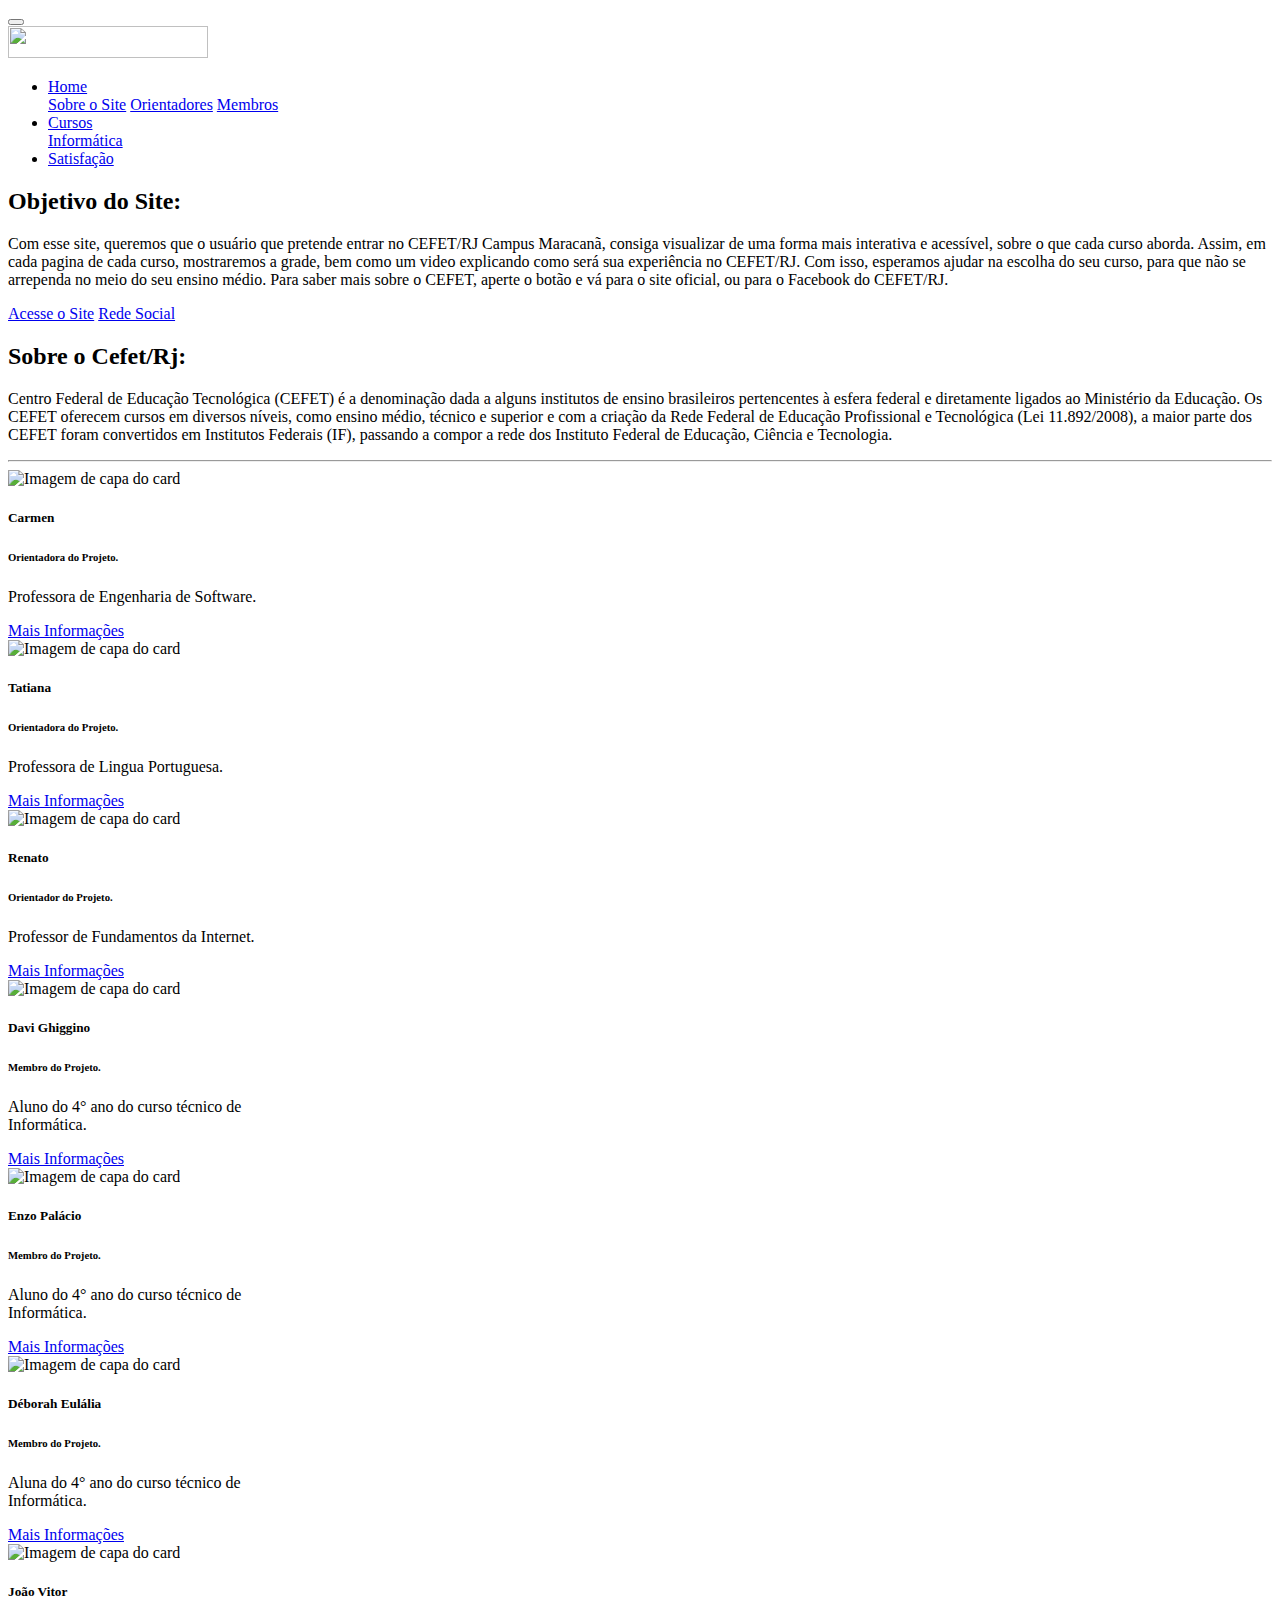
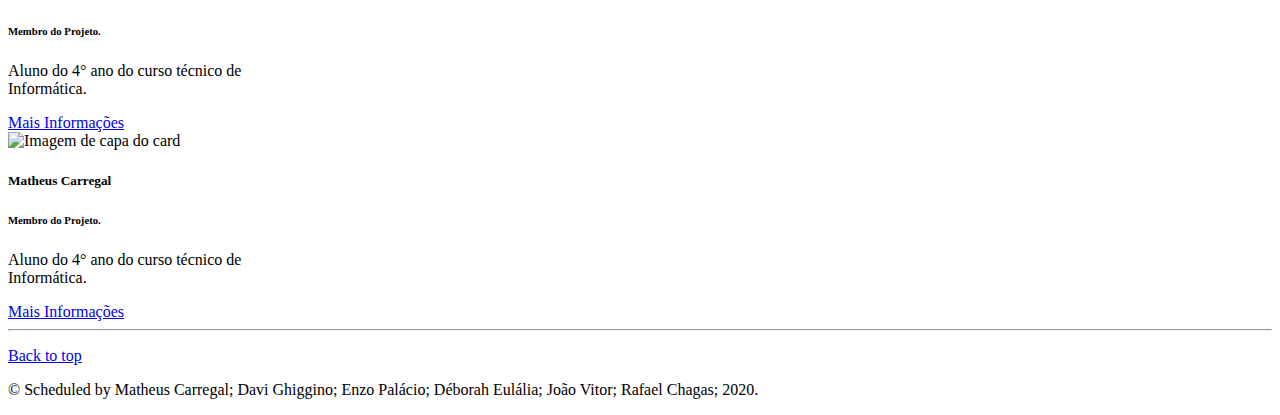
==== index.html @ 7f7d106e "Create index.html" ====
<!doctype html>
<html lang="pt-br">
  <head>
    <meta charset="utf-8" />
    <link rel="apple-touch-icon" sizes="76x76" href="icon cefet.png">
    <link rel="icon" type="image/png" href="icon cefet.png">
    <meta http-equiv="X-UA-Compatible" content="IE=edge,chrome=1" />
    <title>Guia CEFET/RJ</title>
    <meta content='width=device-width, initial-scale=1.0, maximum-scale=1.0, user-scalable=0, shrink-to-fit=no' name='viewport' />

    <!--     Fonts and icons     -->
    <link href="https://fonts.googleapis.com/css?family=Montserrat:400,700,200" rel="stylesheet" />
    <link href="https://use.fontawesome.com/releases/v5.0.6/css/all.css" rel="stylesheet">

    <!-- CSS Files -->
    <link href="now-ui-kit-master\assets\css\bootstrap.min.css" rel="stylesheet" />
    <link href="now-ui-kit-master\assets\css\now-ui-kit.min.css" rel="stylesheet" />
    <link href="projeto2.css" rel="stylesheet">

    <!-- CSS Just for demo purpose, don't include it in your project -->
    <link href="now-ui-kit-master\assets\demo\demo.css" rel="stylesheet" />
    <!--   Core JS Files   -->
    <script src="now-ui-kit-master\assets\js\core\jquery.min.js" type="text/javascript"></script>
    <script src="now-ui-kit-master\assets\js\core\popper.min.js" type="text/javascript"></script>
    <script src="now-ui-kit-master\assets\js\core\bootstrap.min.js" type="text/javascript"></script>

    <!--  Plugin for Switches, full documentation here: http://www.jque.re/plugins/version3/bootstrap.switch/ -->
    <script src="now-ui-kit-master\assets\js\plugins\bootstrap-switch.js"></script>

    <!--  Plugin for the Sliders, full documentation here: http://refreshless.com/nouislider/ -->
    <script src="now-ui-kit-master\assets\js\plugins\nouislider.min.js" type="text/javascript"></script>

    <!--  Plugin for the DatePicker, full documentation here: https://github.com/uxsolutions/bootstrap-datepicker -->
    <script src="now-ui-kit-master\assets\js\plugins\bootstrap-datepicker.js" type="text/javascript"></script>

    <!--  Google Maps Plugin    -->
    <script  src="https://maps.googleapis.com/maps/api/js?key=YOUR_KEY_HERE"></script>


    <!-- Control Center for Now Ui Kit: parallax effects, scripts for the example pages etc -->
    <script src="now-ui-kit-master\assets\js\now-ui-kit.min.js" type="text/javascript"></script>
    <script src="projeto2.js" type="text/javascript"></script>
    
  </head>
  <body>
    <nav class="navbar navbar-expand-lg bg-cefet">
      <div class="container">
        <button  class="navbar-toggler" type="button" data-toggle="collapse" data-target="#example-navbar" aria-controls="navbarSupportedContent" aria-expanded="false" aria-label="Toggle navigation">
          <span class="navbar-toggler-bar bar1"></span>
          <span class="navbar-toggler-bar bar2"></span>
          <span class="navbar-toggler-bar bar3"></span>
        </button>
        <div class="collapse navbar-collapse" id="navbarTogglerDemo01">
          <a class="navbar-brand" href="projeto2.html">
            <img src="LOGO_GUIA_CEFET.png" alt="" width="200" height="32" title="Compass">
          </a>
          <ul class="navbar-nav mr-auto mt-2 mt-lg-0 justify-content-end">
            <li class="nav-item dropdown">
              <a class="nav-link dropdown-toggle" href="#" id="navbarDropdownMenuLink" data-toggle="dropdown" aria-haspopup="true" aria-expanded="false">
                Home
              </a>
              <div class="dropdown-menu" aria-labelledby="navbarDropdownMenuLink">
                <a class="dropdown-item" href="#Sobre">Sobre o Site</a>
                <a class="dropdown-item" href="#Orientadores">Orientadores</a>
                <a class="dropdown-item" href="#Membros">Membros</a>
              </div>
            </li>
            <li class="nav-item dropdown">
              <a class="nav-link dropdown-toggle" href="#" id="navbarDropdownMenuLink" data-toggle="dropdown" aria-haspopup="true" aria-expanded="false">
                Cursos
              </a>
              <div class="dropdown-menu" aria-labelledby="navbarDropdownMenuLink">
                <a class="dropdown-item" href="info2.html">Informática</a>
              </div>
            </li>
            <li class="nav-item">
              <a class="nav-link" href="#">Satisfação</a>
            </li>
          </ul>
        </div>
      </div>
    </nav>
    <main role="main">
      <!-- Main jumbotron for a primary marketing message or call to action -->
      <div class="container">
        <div class="row">
          <div class="col-md-6 order-md-1 text-center text-md-left pr-md-5">
            <h2 class="mb-3 text-texto" id="Sobre">Objetivo do Site:</h2>
            <p class="lead"> 
              Com esse site, queremos que o usuário que pretende entrar no CEFET/RJ Campus Maracanã, consiga visualizar de uma forma mais interativa e acessível, sobre o que cada curso aborda. 
              Assim, em cada pagina de cada curso, mostraremos a grade, bem como um video explicando como será sua experiência no CEFET/RJ.
              Com isso, esperamos ajudar na escolha do seu curso, para que não se arrependa no meio do seu ensino médio.
              Para saber mais sobre o CEFET, aperte o botão e vá para o site oficial, ou para o Facebook do CEFET/RJ.
            </p>
            <p>
              <a id="Orientadores" href="http://www.cefet-rj.br/" class="btn btn-info btn-round">Acesse o Site</a>
              <a href="https://www.facebook.com/cefetrjoficial/" class="btn btn-warning btn-round">Rede Social</a>
            </p>
          </div>
          <div class="col-md-6 order-md-1 text-center text-md-right pr-md-5">
            <h2 class="mb-3 text-texto">Sobre o Cefet/Rj:</h2>
            <p class="lead">
              Centro Federal de Educação Tecnológica (CEFET) é a denominação dada a alguns institutos de ensino brasileiros pertencentes à 
              esfera federal e diretamente ligados ao Ministério da Educação. Os CEFET oferecem cursos em diversos níveis, como ensino médio, 
              técnico e superior e com a criação da Rede Federal de Educação Profissional e Tecnológica (Lei 11.892/2008), a maior parte dos 
              CEFET foram convertidos em Institutos Federais (IF), passando a compor a rede dos Instituto Federal de Educação, Ciência e 
              Tecnologia. 
            </p>
          </div>
        </div>
      </div>
      <hr>
      <div class="container">
        <!-- Example row of columns -->
        <div class="row">
            <div class="col-sm-4">
              <div class="card border-info mb-3" style="width: 18rem;">
                <img class="card-img-top" src=".../100px180/" alt="Imagem de capa do card">
                <div class="card-body text-warning">
                  <h5 class="card-title">Carmen</h5>
                  <h6 class="card-subtitle mb-2 text-muted">Orientadora do Projeto.</h6>
                  <p class="card-text">Professora de Engenharia de Software.</p>
                  <a href="#" class="btn btn-info btn-round">Mais Informações</a>
                </div>
              </div>
            </div>
            <div class="col-sm-4">
              <div class="card border-info mb-3" style="width: 18rem;">
                <img class="card-img-top" src="now-ui-kit-master\assets\img\tatianafoto.jpg" alt="Imagem de capa do card">
                <div class="card-body text-texto">
                  <h5 class="card-title">Tatiana</h5>
                  <h6 class="card-subtitle mb-2 text-muted">Orientadora do Projeto.</h6>
                  <p class="card-text">Professora de Lingua Portuguesa.</p>
                  <a href="#" class="btn btn-warning btn-round">Mais Informações</a>
                </div>
              </div>
            </div>
            <div class="col-sm-4">
              <div class="card border-info mb-3" style="width: 18rem;">
                <img class="card-img-top" src="now-ui-kit-master\assets\img\renatofoto.jpg" alt="Imagem de capa do card">
                <div class="card-body text-warning">
                  <h5 class="card-title">Renato</h5>
                  <h6 class="card-subtitle mb-2 text-muted">Orientador do Projeto.</h6>
                  <p class="card-text">Professor de Fundamentos da Internet.</p>
                  <a id="Membros" href="#" class="btn btn-info btn-round">Mais Informações</a>
                </div>
              </div>
            </div>
            <div class="col-sm-4">
              <div class="card border-info mb-3" style="width: 18rem;">
                <img class="card-img-top" src="now-ui-kit-master\assets\img\davizin.jpg" alt="Imagem de capa do card">
                <div class="card-body text-texto">
                  <h5 class="card-title">Davi Ghiggino</h5>
                  <h6 class="card-subtitle mb-2 text-muted">Membro do Projeto.</h6>
                  <p class="card-text">Aluno do 4° ano do curso técnico de Informática.</p>
                  <a href="#" class="btn btn-warning btn-round">Mais Informações</a>
                </div>
              </div>
            </div>
            <div class="col-sm-4">
              <div class="card border-info mb-3" style="width: 18rem;">
                <img class="card-img-top" src="now-ui-kit-master\assets\img\enzofoto.jpg" alt="Imagem de capa do card">
                <div class="card-body text-warning">
                  <h5 class="card-title">Enzo Palácio</h5>
                  <h6 class="card-subtitle mb-2 text-muted">Membro do Projeto.</h6>
                  <p class="card-text">Aluno do 4° ano do curso técnico de Informática.</p>
                  <a href="#" class="btn btn-info btn-round">Mais Informações</a>
                </div>
              </div>
            </div>
            <div class="col-sm-4">
              <div class="card border-info mb-3" style="width: 18rem;">
                <img class="card-img-top" src="now-ui-kit-master\assets\img\fotosdeb.jpg" alt="Imagem de capa do card">
                <div class="card-body text-texto">
                  <h5 class="card-title">Déborah Eulália</h5>
                  <h6 class="card-subtitle mb-2 text-muted">Membro do Projeto.</h6>
                  <p class="card-text">Aluna do 4° ano do curso técnico de Informática.</p>
                  <a href="#" class="btn btn-warning btn-round">Mais Informações</a>
                </div>
              </div>
            </div>
            <div class="col-sm-4">
              <div class="card border-info mb-3" style="width: 18rem;">
                <img class="card-img-top" src="now-ui-kit-master\assets\img\jvfoto.jpg" alt="Imagem de capa do card">
                <div class="card-body text-warning">
                  <h5 class="card-title">João Vitor</h5>
                  <h6 class="card-subtitle mb-2 text-muted">Membro do Projeto.</h6>
                  <p class="card-text">Aluno do 4° ano do curso técnico de Informática.</p>
                  <a href="#" class="btn btn-info btn-round">Mais Informações</a>
                </div>
              </div>
            </div>
            <div class="col-sm-4">
              <div class="card border-info mb-3" style="width: 18rem;">
                <img class="card-img-top" src="now-ui-kit-master\assets\img\mathfoto.jpg" alt="Imagem de capa do card">
                <div class="card-body text-texto">
                  <h5 class="card-title">Matheus Carregal</h5>
                  <h6 class="card-subtitle mb-2 text-muted">Membro do Projeto.</h6>
                  <p class="card-text">Aluno do 4° ano do curso técnico de Informática.</p>
                  <a href="#" class="btn btn-warning btn-round">Mais Informações</a>
                </div>
              </div>
            </div>
        </div>
    
        <hr>
    
      </div> <!-- /container -->
    
    </main>
    
    <footer class="container">
      <p class="float-right">
        <a href="#">Back to top</a>
      </p>
      <p>&copy; Scheduled by Matheus Carregal; Davi Ghiggino; Enzo Palácio; Déborah Eulália; João Vitor; Rafael Chagas; 2020.</p>
    </footer>
  </body>
</html>
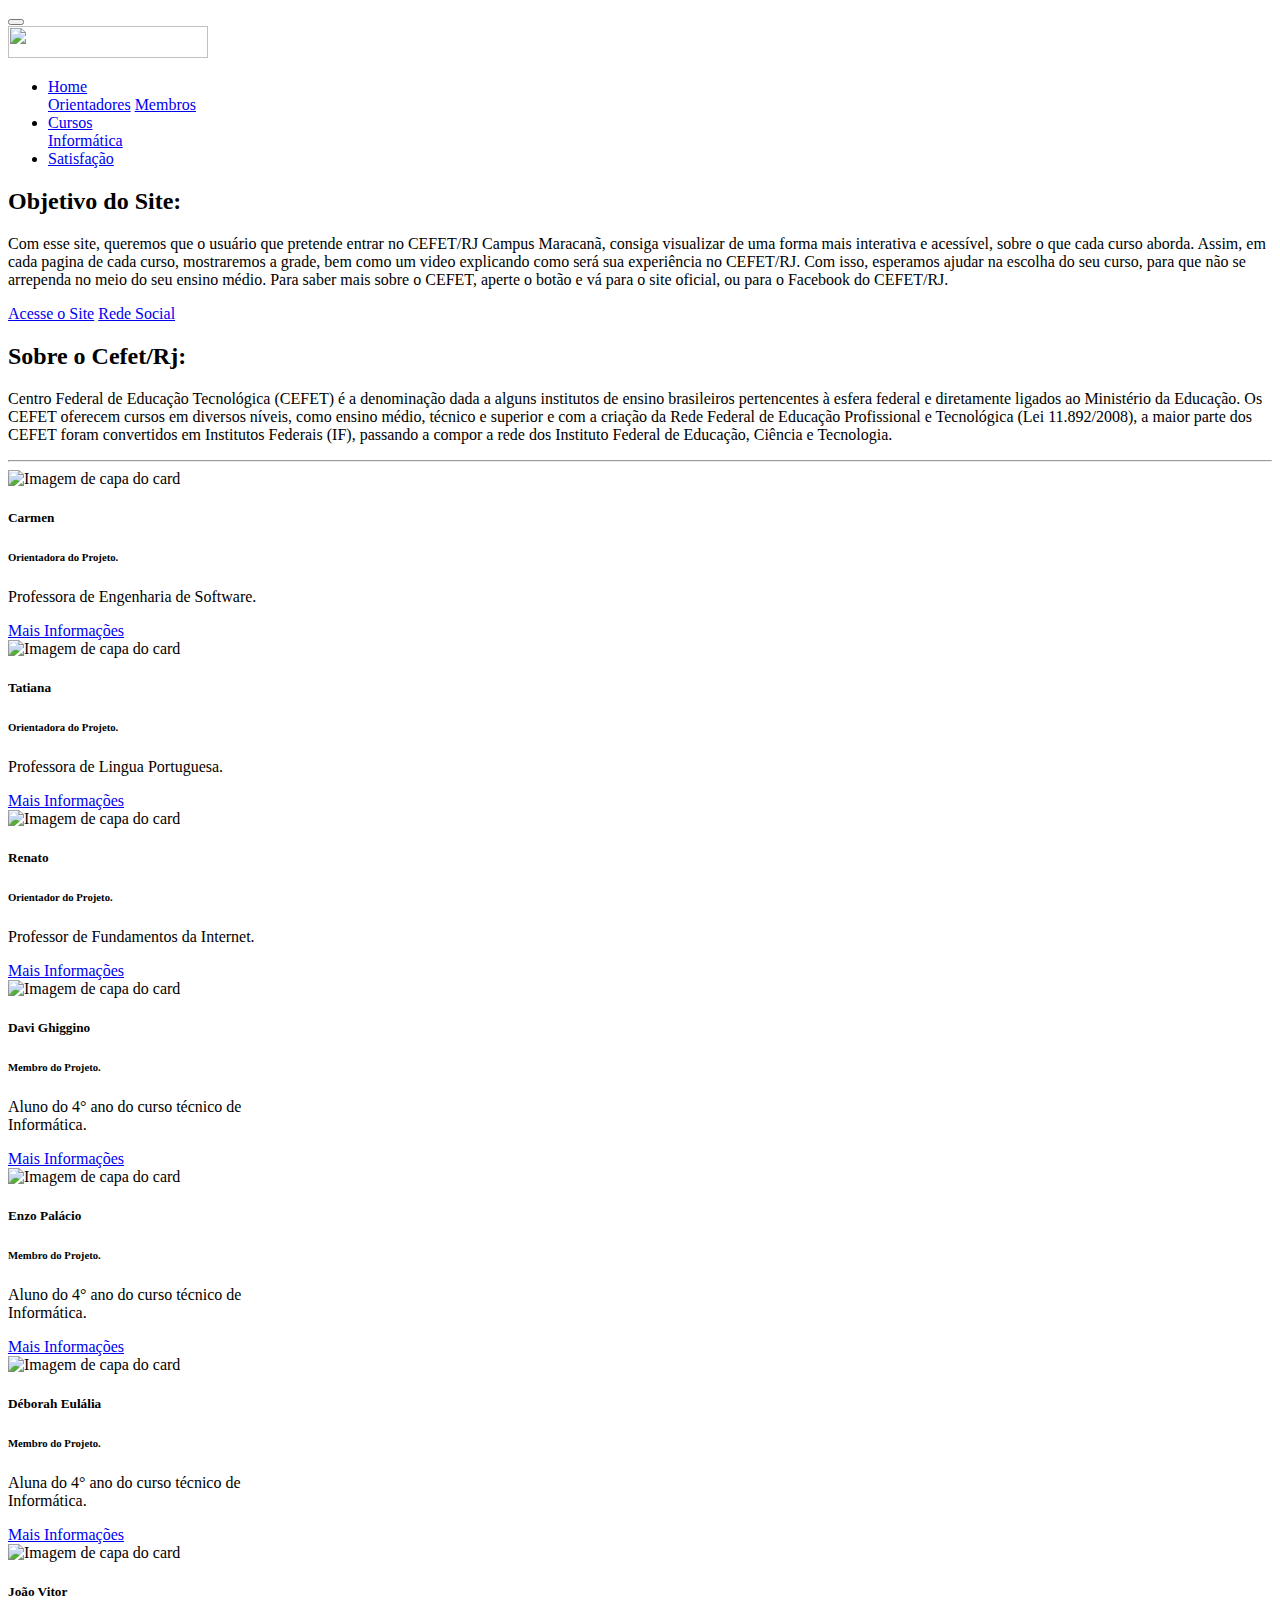
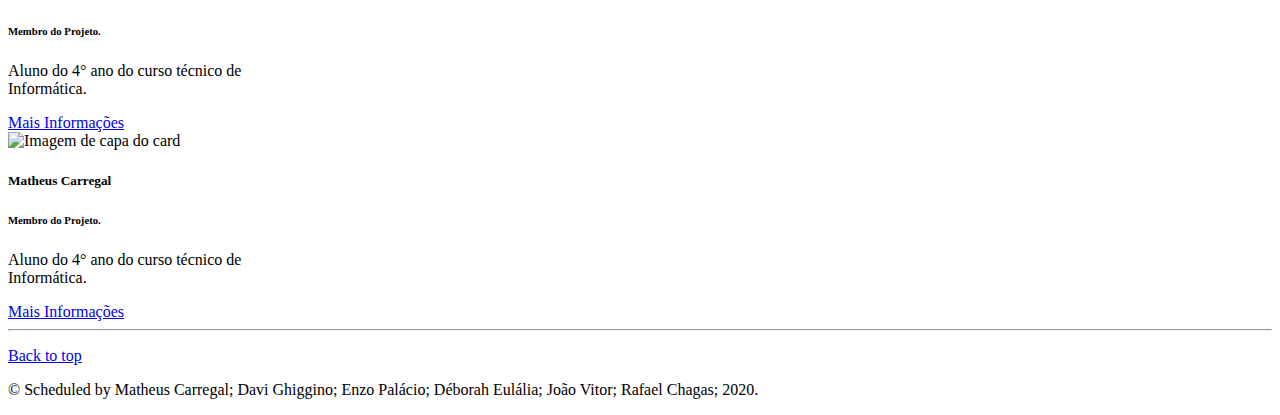
==== commit 6eef1101: "Update index.html" ====
--- a/index.html
+++ b/index.html
@@ -39,7 +39,6 @@
 
     <!-- Control Center for Now Ui Kit: parallax effects, scripts for the example pages etc -->
     <script src="now-ui-kit-master\assets\js\now-ui-kit.min.js" type="text/javascript"></script>
-    <script src="projeto2.js" type="text/javascript"></script>
     
   </head>
   <body>
@@ -51,7 +50,7 @@
           <span class="navbar-toggler-bar bar3"></span>
         </button>
         <div class="collapse navbar-collapse" id="navbarTogglerDemo01">
-          <a class="navbar-brand" href="projeto2.html">
+          <a class="navbar-brand" href="index.html">
             <img src="LOGO_GUIA_CEFET.png" alt="" width="200" height="32" title="Compass">
           </a>
           <ul class="navbar-nav mr-auto mt-2 mt-lg-0 justify-content-end">
@@ -60,7 +59,6 @@
                 Home
               </a>
               <div class="dropdown-menu" aria-labelledby="navbarDropdownMenuLink">
-                <a class="dropdown-item" href="#Sobre">Sobre o Site</a>
                 <a class="dropdown-item" href="#Orientadores">Orientadores</a>
                 <a class="dropdown-item" href="#Membros">Membros</a>
               </div>
@@ -85,7 +83,7 @@
       <div class="container">
         <div class="row">
           <div class="col-md-6 order-md-1 text-center text-md-left pr-md-5">
-            <h2 class="mb-3 text-texto" id="Sobre">Objetivo do Site:</h2>
+            <h2 class="mb-3 text-texto">Objetivo do Site:</h2>
             <p class="lead"> 
               Com esse site, queremos que o usuário que pretende entrar no CEFET/RJ Campus Maracanã, consiga visualizar de uma forma mais interativa e acessível, sobre o que cada curso aborda. 
               Assim, em cada pagina de cada curso, mostraremos a grade, bem como um video explicando como será sua experiência no CEFET/RJ.
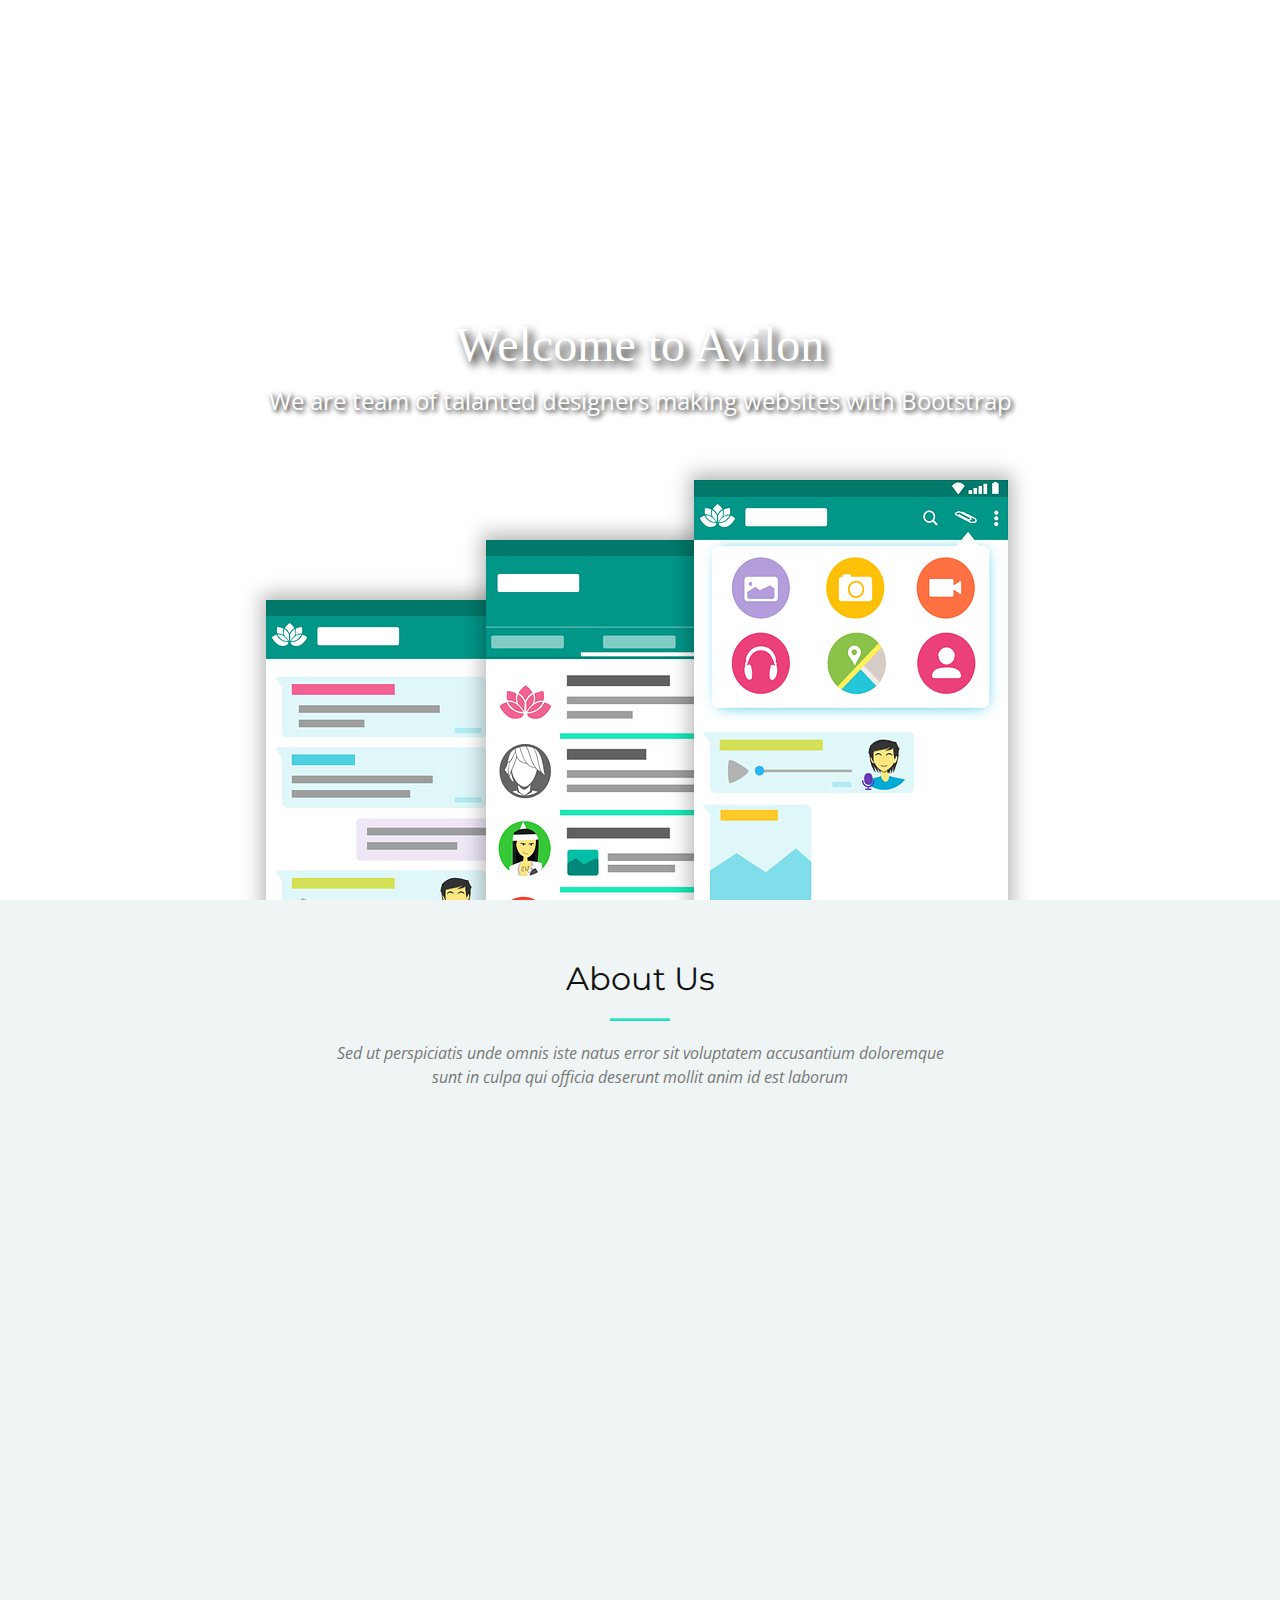
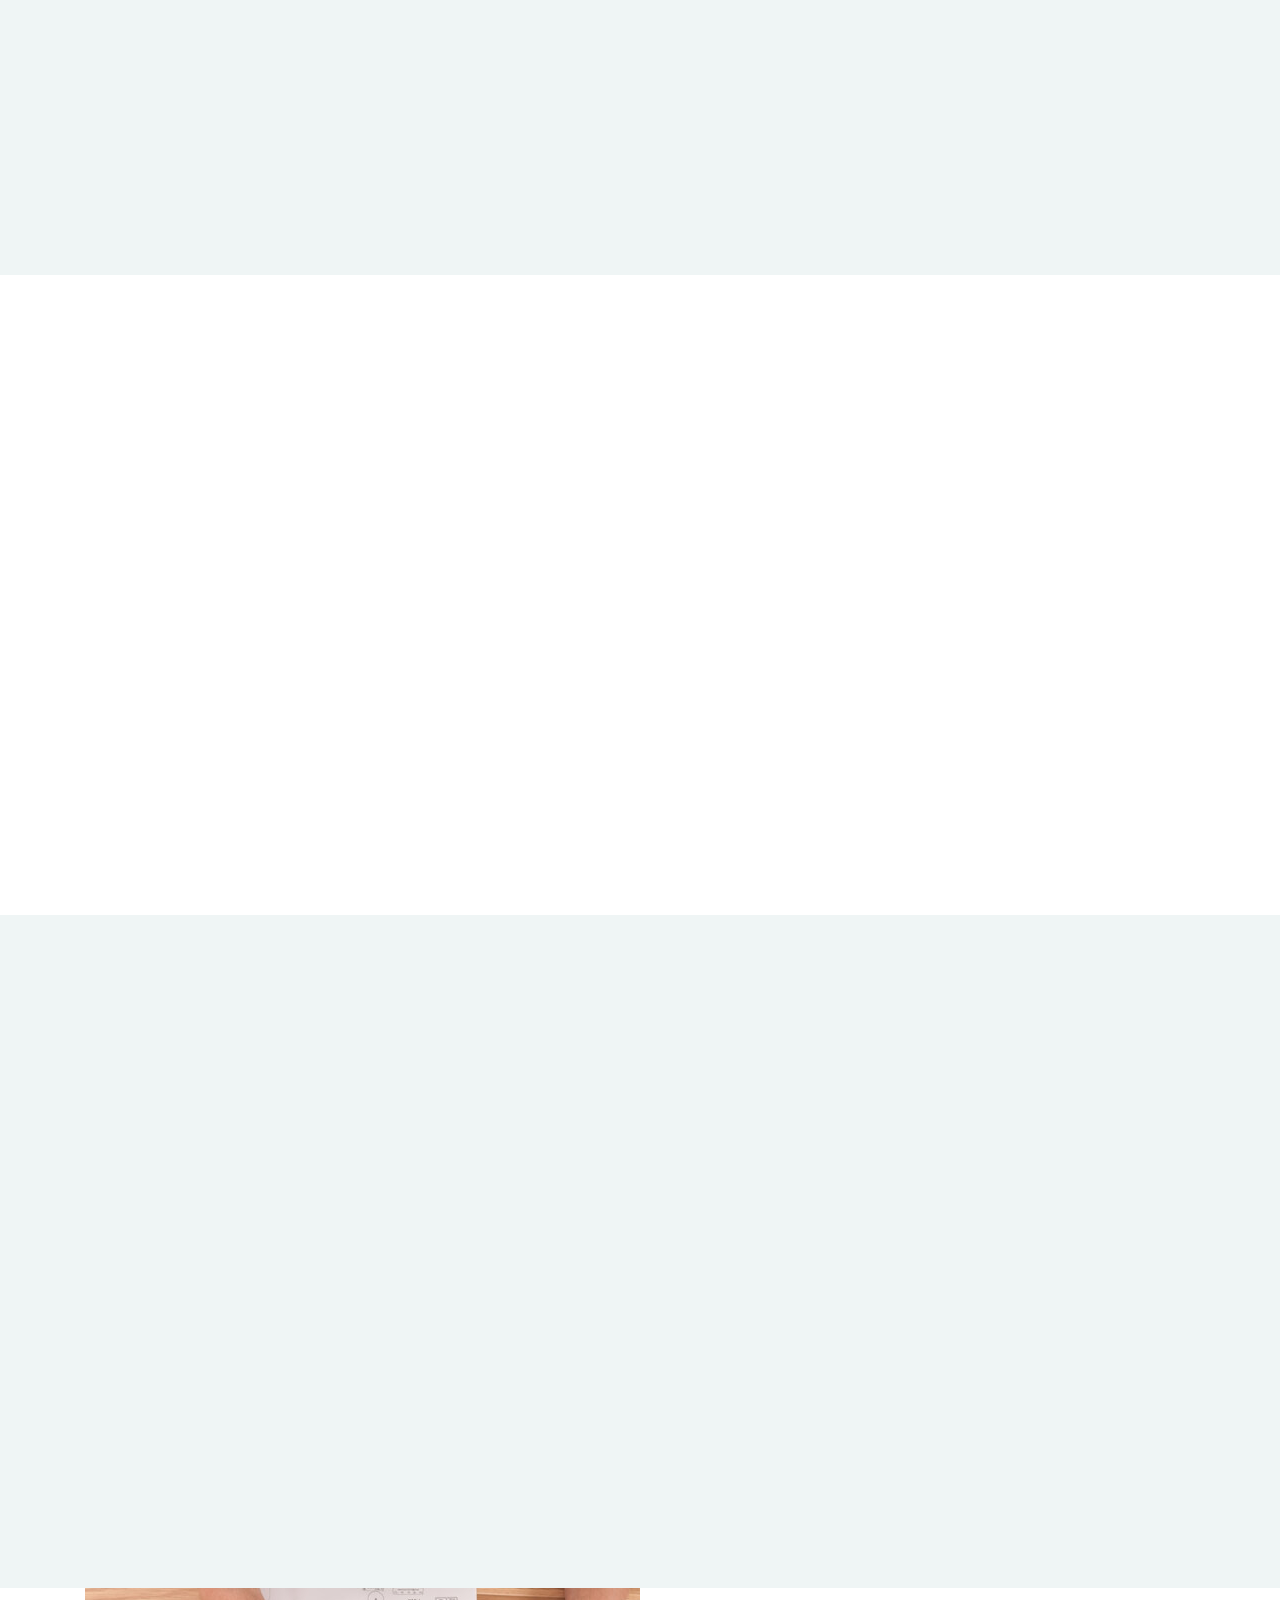
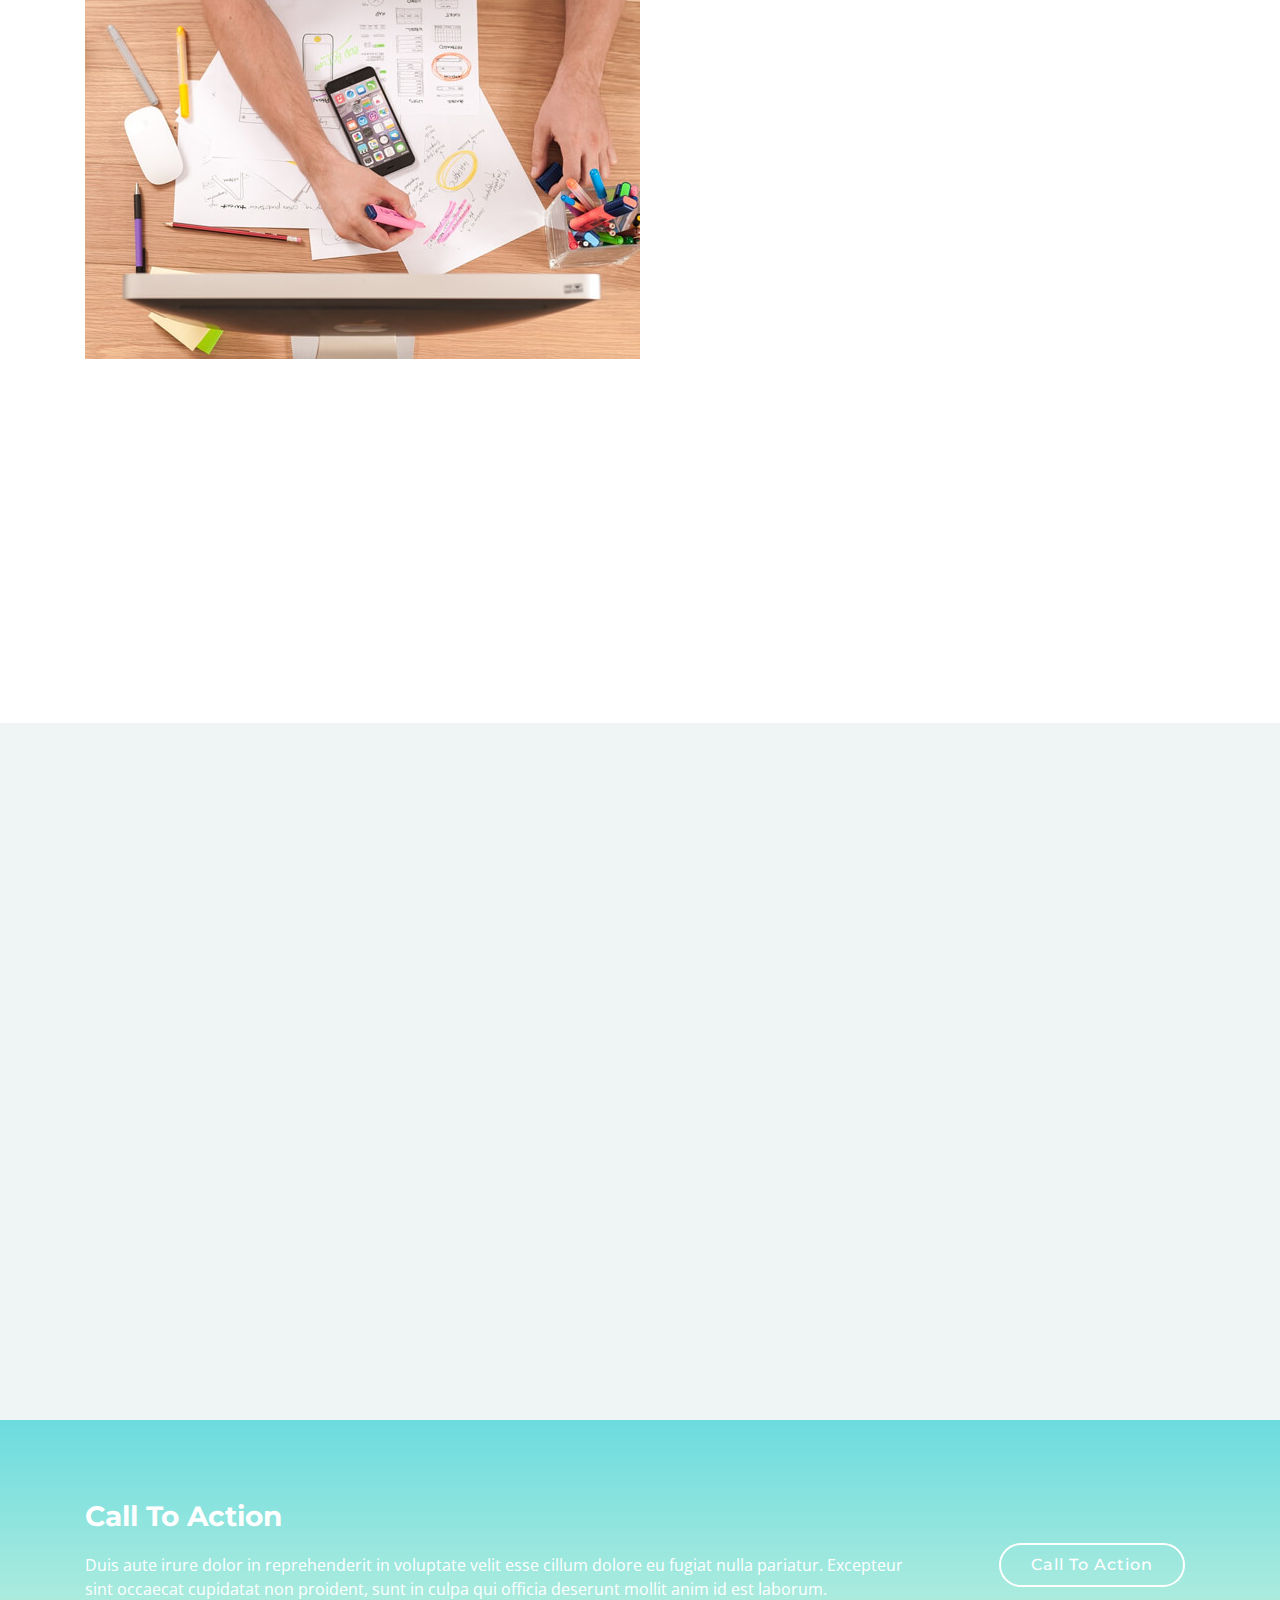
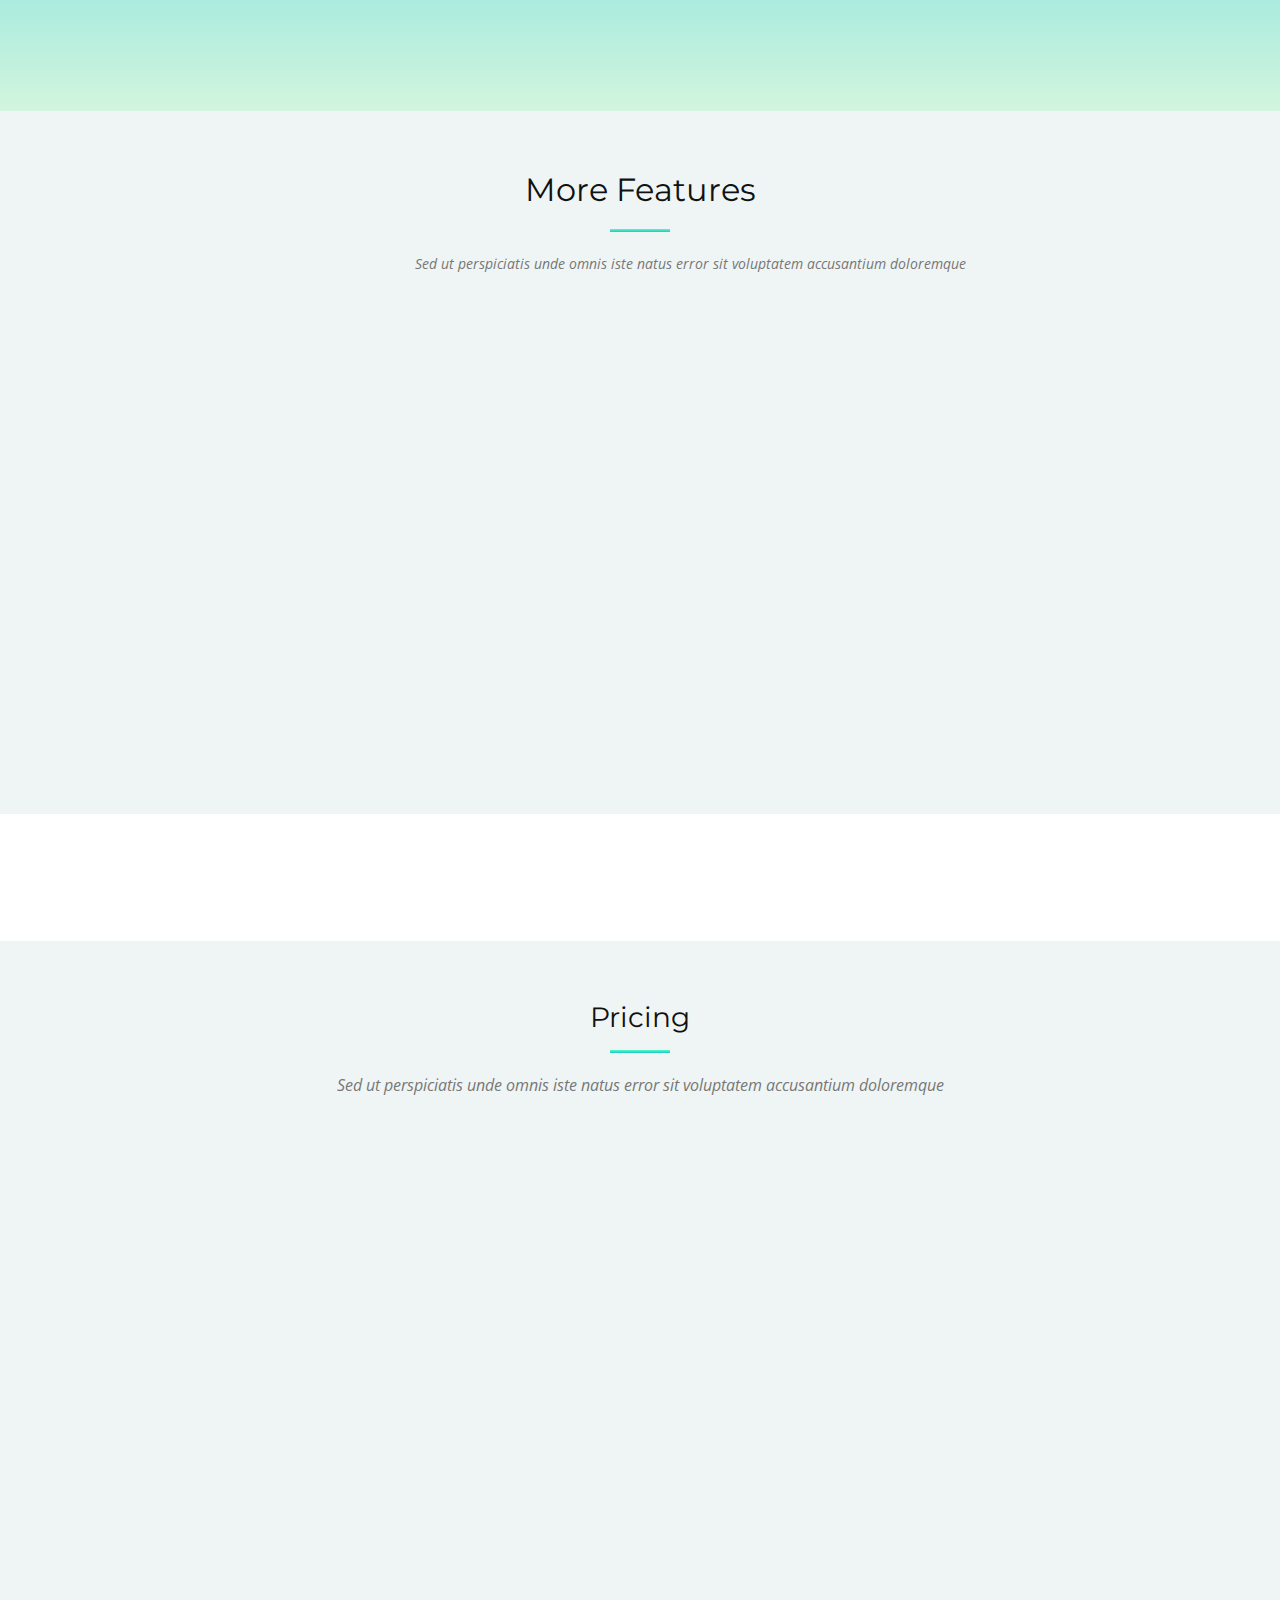
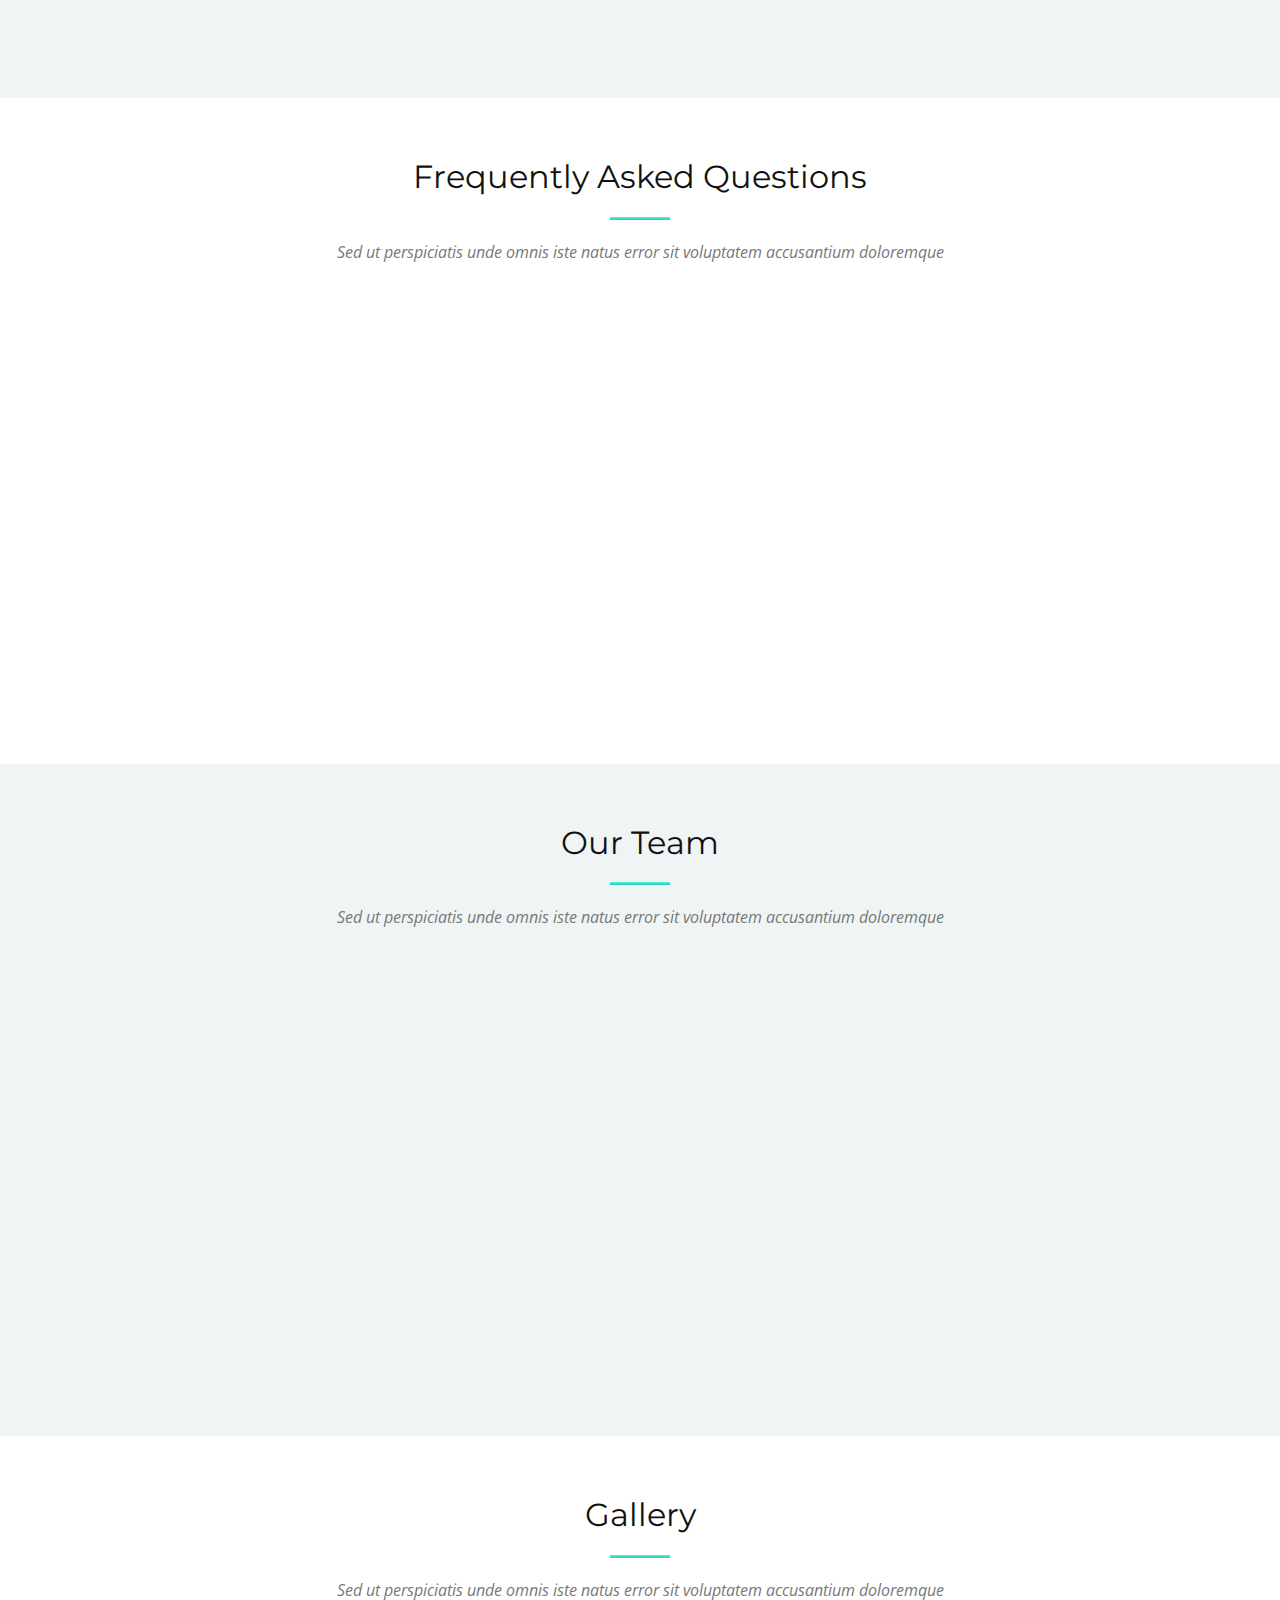
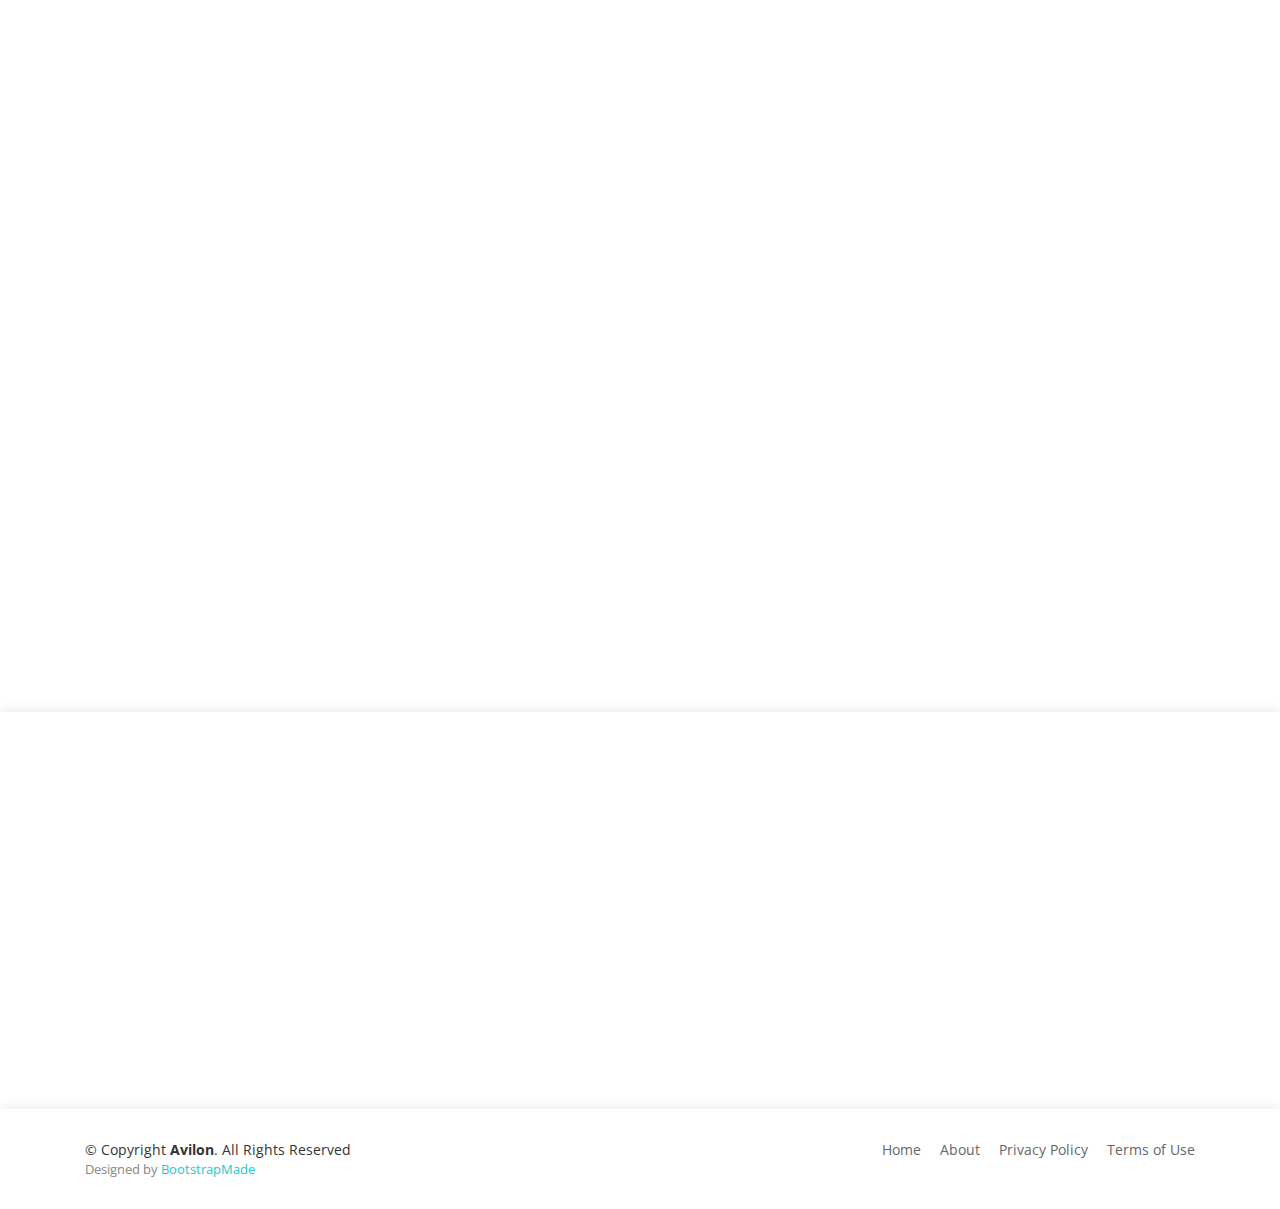
==== commit a1175431: "Update All" ====
--- a/index.html
+++ b/index.html
@@ -1,217 +1,804 @@
-<!doctype html>
-<html lang="pt-br">
-  <head>
-    <meta charset="utf-8" />
-    <link rel="apple-touch-icon" sizes="76x76" href="icon cefet.png">
-    <link rel="icon" type="image/png" href="icon cefet.png">
-    <meta http-equiv="X-UA-Compatible" content="IE=edge,chrome=1" />
-    <title>Guia CEFET/RJ</title>
-    <meta content='width=device-width, initial-scale=1.0, maximum-scale=1.0, user-scalable=0, shrink-to-fit=no' name='viewport' />
-
-    <!--     Fonts and icons     -->
-    <link href="https://fonts.googleapis.com/css?family=Montserrat:400,700,200" rel="stylesheet" />
-    <link href="https://use.fontawesome.com/releases/v5.0.6/css/all.css" rel="stylesheet">
-
-    <!-- CSS Files -->
-    <link href="now-ui-kit-master\assets\css\bootstrap.min.css" rel="stylesheet" />
-    <link href="now-ui-kit-master\assets\css\now-ui-kit.min.css" rel="stylesheet" />
-    <link href="projeto2.css" rel="stylesheet">
-
-    <!-- CSS Just for demo purpose, don't include it in your project -->
-    <link href="now-ui-kit-master\assets\demo\demo.css" rel="stylesheet" />
-    <!--   Core JS Files   -->
-    <script src="now-ui-kit-master\assets\js\core\jquery.min.js" type="text/javascript"></script>
-    <script src="now-ui-kit-master\assets\js\core\popper.min.js" type="text/javascript"></script>
-    <script src="now-ui-kit-master\assets\js\core\bootstrap.min.js" type="text/javascript"></script>
-
-    <!--  Plugin for Switches, full documentation here: http://www.jque.re/plugins/version3/bootstrap.switch/ -->
-    <script src="now-ui-kit-master\assets\js\plugins\bootstrap-switch.js"></script>
-
-    <!--  Plugin for the Sliders, full documentation here: http://refreshless.com/nouislider/ -->
-    <script src="now-ui-kit-master\assets\js\plugins\nouislider.min.js" type="text/javascript"></script>
-
-    <!--  Plugin for the DatePicker, full documentation here: https://github.com/uxsolutions/bootstrap-datepicker -->
-    <script src="now-ui-kit-master\assets\js\plugins\bootstrap-datepicker.js" type="text/javascript"></script>
-
-    <!--  Google Maps Plugin    -->
-    <script  src="https://maps.googleapis.com/maps/api/js?key=YOUR_KEY_HERE"></script>
-
-
-    <!-- Control Center for Now Ui Kit: parallax effects, scripts for the example pages etc -->
-    <script src="now-ui-kit-master\assets\js\now-ui-kit.min.js" type="text/javascript"></script>
-    
-  </head>
-  <body>
-    <nav class="navbar navbar-expand-lg bg-cefet">
+<!DOCTYPE html>
+<html lang="en">
+
+<head>
+  <meta charset="utf-8">
+  <meta content="width=device-width, initial-scale=1.0" name="viewport">
+
+  <title>Avilon Bootstrap Template</title>
+  <meta content="" name="descriptison">
+  <meta content="" name="keywords">
+
+  <!-- Favicons -->
+  <link href="assets/img/favicon.png" rel="icon">
+  <link href="assets/img/apple-touch-icon.png" rel="apple-touch-icon">
+
+  <!-- Google Fonts -->
+  <link href="https://fonts.googleapis.com/css?family=Montserrat:300,400,500,700|Open+Sans:300,300i,400,400i,700,700i"
+    rel="stylesheet">
+
+  <!-- Vendor CSS Files -->
+  <link href="assets/vendor/bootstrap/css/bootstrap.min.css" rel="stylesheet">
+  <link href="assets/vendor/ionicons/css/ionicons.min.css" rel="stylesheet">
+  <link href="assets/vendor/animate.css/animate.min.css" rel="stylesheet">
+  <link href="assets/vendor/font-awesome/css/font-awesome.min.css" rel="stylesheet">
+  <link href="assets/vendor/venobox/venobox.css" rel="stylesheet">
+
+  <!-- Template Main CSS File -->
+  <link href="assets/css/style.css" rel="stylesheet">
+
+  <!-- =======================================================
+  * Template Name: Avilon - v2.1.0
+  * Template URL: https://bootstrapmade.com/avilon-bootstrap-landing-page-template/
+  * Author: BootstrapMade.com
+  * License: https://bootstrapmade.com/license/
+  ======================================================== -->
+</head>
+
+<body>
+
+  <!-- ======= Header ======= -->
+  <header id="header" class="header-transparent">
+    <div class="container">
+
+      <div id="logo" class="pull-left">
+        <h1><a href="index.html" class="scrollto">Avilon</a></h1>
+        <!-- Uncomment below if you prefer to use an image logo -->
+        <!-- <a href="index.html"><img src="assets/img/logo.png" alt=""></a> -->
+      </div>
+
+      <nav id="nav-menu-container">
+        <ul class="nav-menu">
+          <li class="menu-active"><a href="index.html">Home</a></li>
+          <li><a href="#about">About Us</a></li>
+          <li><a href="#features">Features</a></li>
+          <li><a href="#pricing">Pricing</a></li>
+          <li><a href="#team">Team</a></li>
+          <li><a href="#gallery">Gallery</a></li>
+          <li class="menu-has-children"><a href="">Drop Down</a>
+            <ul>
+              <li><a href="#">Drop Down 1</a></li>
+              <li class="menu-has-children"><a href="#">Drop Down 2</a>
+                <ul>
+                  <li><a href="#">Deep Drop Down 1</a></li>
+                  <li><a href="#">Deep Drop Down 2</a></li>
+                  <li><a href="#">Deep Drop Down 3</a></li>
+                  <li><a href="#">Deep Drop Down 4</a></li>
+                  <li><a href="#">Deep Drop Down 5</a></li>
+                </ul>
+              </li>
+              <li><a href="#">Drop Down 3</a></li>
+              <li><a href="#">Drop Down 4</a></li>
+              <li><a href="#">Drop Down 5</a></li>
+            </ul>
+          </li>
+          <li><a href="#contact">Contact Us</a></li>
+        </ul>
+      </nav><!-- #nav-menu-container -->
+    </div>
+  </header><!-- End Header -->
+
+  <!-- ======= Intro Section ======= -->
+  <section id="intro">
+
+    <div class="intro-text">
+      <h2>Welcome to Avilon</h2>
+      <p>We are team of talanted designers making websites with Bootstrap</p>
+      <a href="#about" class="btn-get-started scrollto">Get Started</a>
+    </div>
+
+    <div class="product-screens">
+
+      <div class="product-screen-1 wow fadeInUp" data-wow-delay="0.4s" data-wow-duration="0.6s">
+        <img src="assets/img/product-screen-1.png" alt="">
+      </div>
+
+      <div class="product-screen-2 wow fadeInUp" data-wow-delay="0.2s" data-wow-duration="0.6s">
+        <img src="assets/img/product-screen-2.png" alt="">
+      </div>
+
+      <div class="product-screen-3 wow fadeInUp" data-wow-duration="0.6s">
+        <img src="assets/img/product-screen-3.png" alt="">
+      </div>
+
+    </div>
+
+  </section><!-- End Intro Section -->
+
+  <main id="main">
+
+    <!-- ======= About Section ======= -->
+    <section id="about" class="section-bg">
+      <div class="container-fluid">
+        <div class="section-header">
+          <h3 class="section-title">About Us</h3>
+          <span class="section-divider"></span>
+          <p class="section-description">
+            Sed ut perspiciatis unde omnis iste natus error sit voluptatem accusantium doloremque<br>
+            sunt in culpa qui officia deserunt mollit anim id est laborum
+          </p>
+        </div>
+
+        <div class="row">
+          <div class="col-lg-6 about-img wow fadeInLeft">
+            <img src="assets/img/about-img.jpg" alt="">
+          </div>
+
+          <div class="col-lg-6 content wow fadeInRight">
+            <h2>Lorem ipsum dolor sit amet, consectetur adipiscing elite storium paralate</h2>
+            <h3>Excepteur sint occaecat cupidatat non proident, sunt in culpa qui officia deserunt mollit anim id est
+              laborum.</h3>
+            <p>
+              Lorem ipsum dolor sit amet, consectetur adipiscing elit, sed do eiusmod tempor incididunt ut labore et
+              dolore magna aliqua ullamco laboris nisi ut aliquip ex ea commodo consequat.
+            </p>
+
+            <ul>
+              <li><i class="ion-android-checkmark-circle"></i> Ullamco laboris nisi ut aliquip ex ea commodo consequat.
+              </li>
+              <li><i class="ion-android-checkmark-circle"></i> Duis aute irure dolor in reprehenderit in voluptate
+                velit.</li>
+              <li><i class="ion-android-checkmark-circle"></i> Ullamco laboris nisi ut aliquip ex ea commodo consequat.
+                Duis aute irure dolor in reprehenderit in voluptate trideta storacalaperda mastiro dolore eu fugiat
+                nulla pariatur.</li>
+            </ul>
+
+            <p>
+              Ullamco laboris nisi ut aliquip ex ea commodo consequat. Duis aute irure dolor in reprehenderit in
+              voluptate velit esse cillum dolore eu fugiat nulla pariatur. Excepteur sint occaecat cupidatat non
+              proident, sunt in culpa qui officia deserunt mollit anim id est laborum Libero justo laoreet sit amet
+              cursus sit amet dictum sit. Commodo sed egestas egestas fringilla phasellus faucibus scelerisque eleifend
+              donec
+            </p>
+          </div>
+        </div>
+
+      </div>
+    </section><!-- End About Section -->
+
+    <!-- ======= Featuress Section ======= -->
+    <section id="features">
       <div class="container">
-        <button  class="navbar-toggler" type="button" data-toggle="collapse" data-target="#example-navbar" aria-controls="navbarSupportedContent" aria-expanded="false" aria-label="Toggle navigation">
-          <span class="navbar-toggler-bar bar1"></span>
-          <span class="navbar-toggler-bar bar2"></span>
-          <span class="navbar-toggler-bar bar3"></span>
-        </button>
-        <div class="collapse navbar-collapse" id="navbarTogglerDemo01">
-          <a class="navbar-brand" href="index.html">
-            <img src="LOGO_GUIA_CEFET.png" alt="" width="200" height="32" title="Compass">
-          </a>
-          <ul class="navbar-nav mr-auto mt-2 mt-lg-0 justify-content-end">
-            <li class="nav-item dropdown">
-              <a class="nav-link dropdown-toggle" href="#" id="navbarDropdownMenuLink" data-toggle="dropdown" aria-haspopup="true" aria-expanded="false">
-                Home
-              </a>
-              <div class="dropdown-menu" aria-labelledby="navbarDropdownMenuLink">
-                <a class="dropdown-item" href="#Orientadores">Orientadores</a>
-                <a class="dropdown-item" href="#Membros">Membros</a>
-              </div>
-            </li>
-            <li class="nav-item dropdown">
-              <a class="nav-link dropdown-toggle" href="#" id="navbarDropdownMenuLink" data-toggle="dropdown" aria-haspopup="true" aria-expanded="false">
-                Cursos
-              </a>
-              <div class="dropdown-menu" aria-labelledby="navbarDropdownMenuLink">
-                <a class="dropdown-item" href="info2.html">Informática</a>
-              </div>
-            </li>
-            <li class="nav-item">
-              <a class="nav-link" href="#">Satisfação</a>
-            </li>
-          </ul>
-        </div>
-      </div>
-    </nav>
-    <main role="main">
-      <!-- Main jumbotron for a primary marketing message or call to action -->
+
+        <div class="row">
+
+          <div class="col-lg-8 offset-lg-4">
+            <div class="section-header wow fadeIn" data-wow-duration="1s">
+              <h3 class="section-title">Product Featuress</h3>
+              <span class="section-divider"></span>
+            </div>
+          </div>
+
+          <div class="col-lg-4 col-md-5 features-img">
+            <img src="assets/img/product-features.png" alt="" class="wow fadeInLeft">
+          </div>
+
+          <div class="col-lg-8 col-md-7 ">
+
+            <div class="row">
+
+              <div class="col-lg-6 col-md-6 box wow fadeInRight">
+                <div class="icon"><i class="ion-ios-speedometer-outline"></i></div>
+                <h4 class="title"><a href="">Lorem Ipsum</a></h4>
+                <p class="description">Voluptatum deleniti atque corrupti quos dolores et quas molestias excepturi sint
+                  occaecati cupiditate non provident clarida perendo.</p>
+              </div>
+              <div class="col-lg-6 col-md-6 box wow fadeInRight" data-wow-delay="0.1s">
+                <div class="icon"><i class="ion-ios-flask-outline"></i></div>
+                <h4 class="title"><a href="">Dolor Sitema</a></h4>
+                <p class="description">Minim veniam, quis nostrud exercitation ullamco laboris nisi ut aliquip ex ea
+                  commodo consequat tarad limino ata noble dynala mark.</p>
+              </div>
+              <div class="col-lg-6 col-md-6 box wow fadeInRight" data-wow-delay="0.2s">
+                <div class="icon"><i class="ion-social-buffer-outline"></i></div>
+                <h4 class="title"><a href="">Sed ut perspiciatis</a></h4>
+                <p class="description">Duis aute irure dolor in reprehenderit in voluptate velit esse cillum dolore eu
+                  fugiat nulla pariatur teleca starter sinode park ledo.</p>
+              </div>
+              <div class="col-lg-6 col-md-6 box wow fadeInRight" data-wow-delay="0.3s">
+                <div class="icon"><i class="ion-ios-analytics-outline"></i></div>
+                <h4 class="title"><a href="">Magni Dolores</a></h4>
+                <p class="description">Excepteur sint occaecat cupidatat non proident, sunt in culpa qui officia
+                  deserunt mollit anim id est laborum dinoun trade capsule.</p>
+              </div>
+            </div>
+
+          </div>
+
+        </div>
+
+      </div>
+
+    </section><!-- End Featuress Section -->
+
+    <!-- ======= Advanced Featuress Section ======= -->
+    <section id="advanced-features">
+
+      <div class="features-row section-bg">
+        <div class="container">
+          <div class="row">
+            <div class="col-12">
+              <img class="advanced-feature-img-right wow fadeInRight" src="assets/img/advanced-feature-1.jpg" alt="">
+              <div class="wow fadeInLeft">
+                <h2>Duis aute irure dolor in reprehenderit in voluptate velit esse</h2>
+                <h3>Excepteur sint occaecat cupidatat non proident, sunt in culpa qui officia deserunt mollit anim id
+                  est laborum.</h3>
+                <p>Lorem ipsum dolor sit amet, consectetur adipiscing elit, sed do eiusmod tempor incididunt ut labore
+                  et dolore magna aliqua. Ut enim ad minim veniam.</p>
+                <p>Quis nostrud exercitation ullamco laboris nisi ut aliquip ex ea commodo consequat. Duis aute irure
+                  dolor in reprehenderit in voluptate velit esse cillum dolore eu fugiat nulla pariatur. Excepteur sint
+                  occaecat cupidatat non proident, sunt in culpa qui officia deserunt mollit anim id est laborum.</p>
+              </div>
+            </div>
+          </div>
+        </div>
+      </div>
+
+      <div class="features-row">
+        <div class="container">
+          <div class="row">
+            <div class="col-12">
+              <img class="advanced-feature-img-left" src="assets/img/advanced-feature-2.jpg" alt="">
+              <div class="wow fadeInRight">
+                <h2>Duis aute irure dolor in reprehenderit in voluptate velit esse</h2>
+                <i class="ion-ios-paper-outline" class="wow fadeInRight" data-wow-duration="0.5s"></i>
+                <p class="wow fadeInRight" data-wow-duration="0.5s">Lorem ipsum dolor sit amet, consectetur adipiscing
+                  elit, sed do eiusmod tempor incididunt ut labore et dolore magna aliqua. Ut enim ad minim veniam.</p>
+                <i class="ion-ios-color-filter-outline wow fadeInRight" data-wow-delay="0.2s"
+                  data-wow-duration="0.5s"></i>
+                <p class="wow fadeInRight" data-wow-delay="0.2s" data-wow-duration="0.5s">Quis nostrud exercitation
+                  ullamco laboris nisi ut aliquip ex ea commodo consequat. Duis aute irure dolor in reprehenderit in
+                  voluptate velit esse cillum.</p>
+                <i class="ion-ios-barcode-outline wow fadeInRight" data-wow-delay="0.4" data-wow-duration="0.5s"></i>
+                <p class="wow fadeInRight" data-wow-delay="0.4s" data-wow-duration="0.5s">Quis nostrud exercitation
+                  ullamco laboris nisi ut aliquip ex ea commodo consequat. Duis aute irure dolor in reprehenderit in
+                  voluptate velit esse cillum.</p>
+              </div>
+            </div>
+          </div>
+        </div>
+      </div>
+
+      <div class="features-row section-bg">
+        <div class="container">
+          <div class="row">
+            <div class="col-12">
+              <img class="advanced-feature-img-right wow fadeInRight" src="assets/img/advanced-feature-3.jpg" alt="">
+              <div class="wow fadeInLeft">
+                <h2>Duis aute irure dolor in reprehenderit in voluptate velit esse</h2>
+                <h3>Excepteur sint occaecat cupidatat non proident, sunt in culpa qui officia deserunt mollit anim id
+                  est laborum.</h3>
+                <p>Lorem ipsum dolor sit amet, consectetur adipiscing elit, sed do eiusmod tempor incididunt ut labore
+                  et dolore magna aliqua. Ut enim ad minim veniam</p>
+                <i class="ion-ios-albums-outline"></i>
+                <p>Quis nostrud exercitation ullamco laboris nisi ut aliquip ex ea commodo consequat. Duis aute irure
+                  dolor in reprehenderit in voluptate velit esse cillum dolore eu fugiat nulla pariatur. Excepteur sint
+                  occaecat cupidatat non proident, sunt in culpa qui officia deserunt mollit anim id est laborum.</p>
+              </div>
+            </div>
+          </div>
+        </div>
+      </div>
+    </section><!-- End Advanced Featuress Section -->
+
+    <!-- ======= Call To Action Section ======= -->
+    <section id="call-to-action">
       <div class="container">
         <div class="row">
-          <div class="col-md-6 order-md-1 text-center text-md-left pr-md-5">
-            <h2 class="mb-3 text-texto">Objetivo do Site:</h2>
-            <p class="lead"> 
-              Com esse site, queremos que o usuário que pretende entrar no CEFET/RJ Campus Maracanã, consiga visualizar de uma forma mais interativa e acessível, sobre o que cada curso aborda. 
-              Assim, em cada pagina de cada curso, mostraremos a grade, bem como um video explicando como será sua experiência no CEFET/RJ.
-              Com isso, esperamos ajudar na escolha do seu curso, para que não se arrependa no meio do seu ensino médio.
-              Para saber mais sobre o CEFET, aperte o botão e vá para o site oficial, ou para o Facebook do CEFET/RJ.
-            </p>
-            <p>
-              <a id="Orientadores" href="http://www.cefet-rj.br/" class="btn btn-info btn-round">Acesse o Site</a>
-              <a href="https://www.facebook.com/cefetrjoficial/" class="btn btn-warning btn-round">Rede Social</a>
-            </p>
-          </div>
-          <div class="col-md-6 order-md-1 text-center text-md-right pr-md-5">
-            <h2 class="mb-3 text-texto">Sobre o Cefet/Rj:</h2>
-            <p class="lead">
-              Centro Federal de Educação Tecnológica (CEFET) é a denominação dada a alguns institutos de ensino brasileiros pertencentes à 
-              esfera federal e diretamente ligados ao Ministério da Educação. Os CEFET oferecem cursos em diversos níveis, como ensino médio, 
-              técnico e superior e com a criação da Rede Federal de Educação Profissional e Tecnológica (Lei 11.892/2008), a maior parte dos 
-              CEFET foram convertidos em Institutos Federais (IF), passando a compor a rede dos Instituto Federal de Educação, Ciência e 
-              Tecnologia. 
-            </p>
-          </div>
-        </div>
-      </div>
-      <hr>
+          <div class="col-lg-9 text-center text-lg-left">
+            <h3 class="cta-title">Call To Action</h3>
+            <p class="cta-text"> Duis aute irure dolor in reprehenderit in voluptate velit esse cillum dolore eu fugiat
+              nulla pariatur. Excepteur sint occaecat cupidatat non proident, sunt in culpa qui officia deserunt mollit
+              anim id est laborum.</p>
+          </div>
+          <div class="col-lg-3 cta-btn-container text-center">
+            <a class="cta-btn align-middle" href="#">Call To Action</a>
+          </div>
+        </div>
+
+      </div>
+    </section><!-- End Call To Action Section -->
+
+    <!-- ======= More Features Section ======= -->
+    <section id="more-features" class="section-bg">
       <div class="container">
-        <!-- Example row of columns -->
+
+        <div class="section-header">
+          <h3 class="section-title">More Features</h3>
+          <span class="section-divider"></span>
+          <p class="section-description">Sed ut perspiciatis unde omnis iste natus error sit voluptatem accusantium
+            doloremque</p>
+        </div>
+
         <div class="row">
-            <div class="col-sm-4">
-              <div class="card border-info mb-3" style="width: 18rem;">
-                <img class="card-img-top" src=".../100px180/" alt="Imagem de capa do card">
-                <div class="card-body text-warning">
-                  <h5 class="card-title">Carmen</h5>
-                  <h6 class="card-subtitle mb-2 text-muted">Orientadora do Projeto.</h6>
-                  <p class="card-text">Professora de Engenharia de Software.</p>
-                  <a href="#" class="btn btn-info btn-round">Mais Informações</a>
+
+          <div class="col-lg-6">
+            <div class="box wow fadeInLeft">
+              <div class="icon"><i class="ion-ios-stopwatch-outline"></i></div>
+              <h4 class="title"><a href="">Lorem Ipsum</a></h4>
+              <p class="description">Voluptatum deleniti atque corrupti quos dolores et quas molestias excepturi sint
+                occaecati cupiditate non provident etiro rabeta lingo.</p>
+            </div>
+          </div>
+
+          <div class="col-lg-6">
+            <div class="box wow fadeInRight">
+              <div class="icon"><i class="ion-ios-bookmarks-outline"></i></div>
+              <h4 class="title"><a href="">Dolor Sitema</a></h4>
+              <p class="description">Minim veniam, quis nostrud exercitation ullamco laboris nisi ut aliquip ex ea
+                commodo consequat tarad limino ata nodera clas.</p>
+            </div>
+          </div>
+
+          <div class="col-lg-6">
+            <div class="box wow fadeInLeft">
+              <div class="icon"><i class="ion-ios-heart-outline"></i></div>
+              <h4 class="title"><a href="">Sed ut perspiciatis</a></h4>
+              <p class="description">Duis aute irure dolor in reprehenderit in voluptate velit esse cillum dolore eu
+                fugiat nulla pariatur trinige zareta lobur trade.</p>
+            </div>
+          </div>
+
+          <div class="col-lg-6">
+            <div class="box wow fadeInRight">
+              <div class="icon"><i class="ion-ios-analytics-outline"></i></div>
+              <h4 class="title"><a href="">Magni Dolores</a></h4>
+              <p class="description">Excepteur sint occaecat cupidatat non proident, sunt in culpa qui officia deserunt
+                mollit anim id est laborum rideta zanox satirente madera</p>
+            </div>
+          </div>
+
+        </div>
+      </div>
+    </section><!-- End More Features Section -->
+
+    <!-- ======= Clients Section ======= -->
+    <section id="clients">
+      <div class="container">
+
+        <div class="row wow fadeInUp">
+
+          <div class="col-md-2">
+            <img src="assets/img/clients/client-1.png" alt="">
+          </div>
+
+          <div class="col-md-2">
+            <img src="assets/img/clients/client-2.png" alt="">
+          </div>
+
+          <div class="col-md-2">
+            <img src="assets/img/clients/client-3.png" alt="">
+          </div>
+
+          <div class="col-md-2">
+            <img src="assets/img/clients/client-4.png" alt="">
+          </div>
+
+          <div class="col-md-2">
+            <img src="assets/img/clients/client-5.png" alt="">
+          </div>
+
+          <div class="col-md-2">
+            <img src="assets/img/clients/client-6.png" alt="">
+          </div>
+
+        </div>
+      </div>
+    </section><!-- End Clients Section -->
+
+    <!-- ======= Pricing Section ======= -->
+    <section id="pricing" class="section-bg">
+      <div class="container">
+
+        <div class="section-header">
+          <h3 class="section-title">Pricing</h3>
+          <span class="section-divider"></span>
+          <p class="section-description">Sed ut perspiciatis unde omnis iste natus error sit voluptatem accusantium
+            doloremque</p>
+        </div>
+
+        <div class="row">
+
+          <div class="col-lg-4 col-md-6">
+            <div class="box wow fadeInLeft">
+              <h3>Free</h3>
+              <h4><sup>$</sup>0<span> month</span></h4>
+              <ul>
+                <li><i class="ion-android-checkmark-circle"></i> Quam adipiscing vitae proin</li>
+                <li><i class="ion-android-checkmark-circle"></i> Nec feugiat nisl pretium</li>
+                <li><i class="ion-android-checkmark-circle"></i> Nulla at volutpat diam uteera</li>
+                <li><i class="ion-android-checkmark-circle"></i> Pharetra massa massa ultricies</li>
+                <li><i class="ion-android-checkmark-circle"></i> Massa ultricies mi quis hendrerit</li>
+              </ul>
+              <a href="#" class="get-started-btn">Get Started</a>
+            </div>
+          </div>
+
+          <div class="col-lg-4 col-md-6">
+            <div class="box featured wow fadeInUp">
+              <h3>Business</h3>
+              <h4><sup>$</sup>29<span> month</span></h4>
+              <ul>
+                <li><i class="ion-android-checkmark-circle"></i> Quam adipiscing vitae proin</li>
+                <li><i class="ion-android-checkmark-circle"></i> Nec feugiat nisl pretium</li>
+                <li><i class="ion-android-checkmark-circle"></i> Nulla at volutpat diam uteera</li>
+                <li><i class="ion-android-checkmark-circle"></i> Pharetra massa massa ultricies</li>
+                <li><i class="ion-android-checkmark-circle"></i> Massa ultricies mi quis hendrerit</li>
+              </ul>
+              <a href="#" class="get-started-btn">Get Started</a>
+            </div>
+          </div>
+
+          <div class="col-lg-4 col-md-6">
+            <div class="box wow fadeInRight">
+              <h3>Developer</h3>
+              <h4><sup>$</sup>49<span> month</span></h4>
+              <ul>
+                <li><i class="ion-android-checkmark-circle"></i> Quam adipiscing vitae proin</li>
+                <li><i class="ion-android-checkmark-circle"></i> Nec feugiat nisl pretium</li>
+                <li><i class="ion-android-checkmark-circle"></i> Nulla at volutpat diam uteera</li>
+                <li><i class="ion-android-checkmark-circle"></i> Pharetra massa massa ultricies</li>
+                <li><i class="ion-android-checkmark-circle"></i> Massa ultricies mi quis hendrerit</li>
+              </ul>
+              <a href="#" class="get-started-btn">Get Started</a>
+            </div>
+          </div>
+
+        </div>
+      </div>
+    </section><!-- End Pricing Section -->
+
+    <!-- ======= Frequently Asked Questions Section ======= -->
+    <section id="faq">
+      <div class="container">
+
+        <div class="section-header">
+          <h3 class="section-title">Frequently Asked Questions</h3>
+          <span class="section-divider"></span>
+          <p class="section-description">Sed ut perspiciatis unde omnis iste natus error sit voluptatem accusantium
+            doloremque</p>
+        </div>
+
+        <ul id="faq-list" class="wow fadeInUp">
+          <li>
+            <a data-toggle="collapse" class="collapsed" href="#faq1">Non consectetur a erat nam at lectus urna duis? <i
+                class="ion-android-remove"></i></a>
+            <div id="faq1" class="collapse" data-parent="#faq-list">
+              <p>
+                Feugiat pretium nibh ipsum consequat. Tempus iaculis urna id volutpat lacus laoreet non curabitur
+                gravida. Venenatis lectus magna fringilla urna porttitor rhoncus dolor purus non.
+              </p>
+            </div>
+          </li>
+
+          <li>
+            <a data-toggle="collapse" href="#faq2" class="collapsed">Feugiat scelerisque varius morbi enim nunc faucibus
+              a pellentesque? <i class="ion-android-remove"></i></a>
+            <div id="faq2" class="collapse" data-parent="#faq-list">
+              <p>
+                Dolor sit amet consectetur adipiscing elit pellentesque habitant morbi. Id interdum velit laoreet id
+                donec ultrices. Fringilla phasellus faucibus scelerisque eleifend donec pretium. Est pellentesque elit
+                ullamcorper dignissim. Mauris ultrices eros in cursus turpis massa tincidunt dui.
+              </p>
+            </div>
+          </li>
+
+          <li>
+            <a data-toggle="collapse" href="#faq3" class="collapsed">Dolor sit amet consectetur adipiscing elit
+              pellentesque habitant morbi? <i class="ion-android-remove"></i></a>
+            <div id="faq3" class="collapse" data-parent="#faq-list">
+              <p>
+                Eleifend mi in nulla posuere sollicitudin aliquam ultrices sagittis orci. Faucibus pulvinar elementum
+                integer enim. Sem nulla pharetra diam sit amet nisl suscipit. Rutrum tellus pellentesque eu tincidunt.
+                Lectus urna duis convallis convallis tellus. Urna molestie at elementum eu facilisis sed odio morbi quis
+              </p>
+            </div>
+          </li>
+
+          <li>
+            <a data-toggle="collapse" href="#faq4" class="collapsed">Ac odio tempor orci dapibus. Aliquam eleifend mi in
+              nulla? <i class="ion-android-remove"></i></a>
+            <div id="faq4" class="collapse" data-parent="#faq-list">
+              <p>
+                Dolor sit amet consectetur adipiscing elit pellentesque habitant morbi. Id interdum velit laoreet id
+                donec ultrices. Fringilla phasellus faucibus scelerisque eleifend donec pretium. Est pellentesque elit
+                ullamcorper dignissim. Mauris ultrices eros in cursus turpis massa tincidunt dui.
+              </p>
+            </div>
+          </li>
+
+          <li>
+            <a data-toggle="collapse" href="#faq5" class="collapsed">Tempus quam pellentesque nec nam aliquam sem et
+              tortor consequat? <i class="ion-android-remove"></i></a>
+            <div id="faq5" class="collapse" data-parent="#faq-list">
+              <p>
+                Molestie a iaculis at erat pellentesque adipiscing commodo. Dignissim suspendisse in est ante in. Nunc
+                vel risus commodo viverra maecenas accumsan. Sit amet nisl suscipit adipiscing bibendum est. Purus
+                gravida quis blandit turpis cursus in
+              </p>
+            </div>
+          </li>
+
+          <li>
+            <a data-toggle="collapse" href="#faq6" class="collapsed">Tortor vitae purus faucibus ornare. Varius vel
+              pharetra vel turpis nunc eget lorem dolor? <i class="ion-android-remove"></i></a>
+            <div id="faq6" class="collapse" data-parent="#faq-list">
+              <p>
+                Laoreet sit amet cursus sit amet dictum sit amet justo. Mauris vitae ultricies leo integer malesuada
+                nunc vel. Tincidunt eget nullam non nisi est sit amet. Turpis nunc eget lorem dolor sed. Ut venenatis
+                tellus in metus vulputate eu scelerisque. Pellentesque diam volutpat commodo sed egestas egestas
+                fringilla phasellus faucibus. Nibh tellus molestie nunc non blandit massa enim nec.
+              </p>
+            </div>
+          </li>
+
+        </ul>
+
+      </div>
+    </section><!-- End Frequently Asked Questions Section -->
+
+    <!-- ======= Team Section ======= -->
+    <section id="team" class="section-bg">
+      <div class="container">
+        <div class="section-header">
+          <h3 class="section-title">Our Team</h3>
+          <span class="section-divider"></span>
+          <p class="section-description">Sed ut perspiciatis unde omnis iste natus error sit voluptatem accusantium
+            doloremque</p>
+        </div>
+        <div class="row wow fadeInUp">
+          <div class="col-lg-3 col-md-6">
+            <div class="member">
+              <div class="pic"><img src="assets/img/team/team-1.jpg" alt=""></div>
+              <h4>Walter White</h4>
+              <span>Chief Executive Officer</span>
+              <div class="social">
+                <a href=""><i class="fa fa-twitter"></i></a>
+                <a href=""><i class="fa fa-facebook"></i></a>
+                <a href=""><i class="fa fa-google-plus"></i></a>
+                <a href=""><i class="fa fa-linkedin"></i></a>
+              </div>
+            </div>
+          </div>
+
+          <div class="col-lg-3 col-md-6">
+            <div class="member">
+              <div class="pic"><img src="assets/img/team/team-2.jpg" alt=""></div>
+              <h4>Sarah Jhinson</h4>
+              <span>Product Manager</span>
+              <div class="social">
+                <a href=""><i class="fa fa-twitter"></i></a>
+                <a href=""><i class="fa fa-facebook"></i></a>
+                <a href=""><i class="fa fa-google-plus"></i></a>
+                <a href=""><i class="fa fa-linkedin"></i></a>
+              </div>
+            </div>
+          </div>
+
+          <div class="col-lg-3 col-md-6">
+            <div class="member">
+              <div class="pic"><img src="assets/img/team/team-3.jpg" alt=""></div>
+              <h4>William Anderson</h4>
+              <span>CTO</span>
+              <div class="social">
+                <a href=""><i class="fa fa-twitter"></i></a>
+                <a href=""><i class="fa fa-facebook"></i></a>
+                <a href=""><i class="fa fa-google-plus"></i></a>
+                <a href=""><i class="fa fa-linkedin"></i></a>
+              </div>
+            </div>
+          </div>
+
+          <div class="col-lg-3 col-md-6">
+            <div class="member">
+              <div class="pic"><img src="assets/img/team/team-4.jpg" alt=""></div>
+              <h4>Amanda Jepson</h4>
+              <span>Accountant</span>
+              <div class="social">
+                <a href=""><i class="fa fa-twitter"></i></a>
+                <a href=""><i class="fa fa-facebook"></i></a>
+                <a href=""><i class="fa fa-google-plus"></i></a>
+                <a href=""><i class="fa fa-linkedin"></i></a>
+              </div>
+            </div>
+          </div>
+        </div>
+
+      </div>
+    </section><!-- End Team Section -->
+
+    <!-- ======= Gallery Section ======= -->
+    <section id="gallery">
+      <div class="container-fluid">
+        <div class="section-header">
+          <h3 class="section-title">Gallery</h3>
+          <span class="section-divider"></span>
+          <p class="section-description">Sed ut perspiciatis unde omnis iste natus error sit voluptatem accusantium
+            doloremque</p>
+        </div>
+
+        <div class="row no-gutters">
+
+          <div class="col-lg-4 col-md-6">
+            <div class="gallery-item wow fadeInUp">
+              <a href="assets/img/gallery/gallery-1.jpg" data-gall="portfolioGallery" class="venobox">
+                <img src="assets/img/gallery/gallery-1.jpg" alt="">
+              </a>
+            </div>
+          </div>
+
+          <div class="col-lg-4 col-md-6">
+            <div class="gallery-item wow fadeInUp">
+              <a href="assets/img/gallery/gallery-2.jpg" data-gall="portfolioGallery" class="venobox">
+                <img src="assets/img/gallery/gallery-2.jpg" alt="">
+              </a>
+            </div>
+          </div>
+
+          <div class="col-lg-4 col-md-6">
+            <div class="gallery-item wow fadeInUp">
+              <a href="assets/img/gallery/gallery-3.jpg" data-gall="portfolioGallery" class="venobox">
+                <img src="assets/img/gallery/gallery-3.jpg" alt="">
+              </a>
+            </div>
+          </div>
+
+          <div class="col-lg-4 col-md-6">
+            <div class="gallery-item wow fadeInUp">
+              <a href="assets/img/gallery/gallery-4.jpg" data-gall="portfolioGallery" class="venobox">
+                <img src="assets/img/gallery/gallery-4.jpg" alt="">
+              </a>
+            </div>
+          </div>
+
+          <div class="col-lg-4 col-md-6">
+            <div class="gallery-item wow fadeInUp">
+              <a href="assets/img/gallery/gallery-5.jpg" data-gall="portfolioGallery" class="venobox">
+                <img src="assets/img/gallery/gallery-5.jpg" alt="">
+              </a>
+            </div>
+          </div>
+
+          <div class="col-lg-4 col-md-6">
+            <div class="gallery-item wow fadeInUp">
+              <a href="assets/img/gallery/gallery-6.jpg" data-gall="portfolioGallery" class="venobox">
+                <img src="assets/img/gallery/gallery-6.jpg" alt="">
+              </a>
+            </div>
+          </div>
+
+        </div>
+
+      </div>
+    </section><!-- End Gallery Section -->
+
+    <!-- ======= Contact Section ======= -->
+    <section id="contact">
+      <div class="container">
+        <div class="row wow fadeInUp">
+
+          <div class="col-lg-4 col-md-4">
+            <div class="contact-about">
+              <h3>Avilon</h3>
+              <p>Cras fermentum odio eu feugiat. Justo eget magna fermentum iaculis eu non diam phasellus. Scelerisque
+                felis imperdiet proin fermentum leo. Amet volutpat consequat mauris nunc congue.</p>
+              <div class="social-links">
+                <a href="#" class="twitter"><i class="fa fa-twitter"></i></a>
+                <a href="#" class="facebook"><i class="fa fa-facebook"></i></a>
+                <a href="#" class="instagram"><i class="fa fa-instagram"></i></a>
+                <a href="#" class="google-plus"><i class="fa fa-google-plus"></i></a>
+                <a href="#" class="linkedin"><i class="fa fa-linkedin"></i></a>
+              </div>
+            </div>
+          </div>
+
+          <div class="col-lg-3 col-md-4">
+            <div class="info">
+              <div>
+                <i class="ion-ios-location-outline"></i>
+                <p>A108 Adam Street<br>New York, NY 535022</p>
+              </div>
+
+              <div>
+                <i class="ion-ios-email-outline"></i>
+                <p>info@example.com</p>
+              </div>
+
+              <div>
+                <i class="ion-ios-telephone-outline"></i>
+                <p>+1 5589 55488 55s</p>
+              </div>
+
+            </div>
+          </div>
+
+          <div class="col-lg-5 col-md-8">
+            <div class="form">
+              <form action="forms/contact.php" method="post" role="form" class="php-email-form">
+                <div class="form-row">
+                  <div class="form-group col-lg-6">
+                    <input type="text" name="name" class="form-control" id="name" placeholder="Your Name"
+                      data-rule="minlen:4" data-msg="Please enter at least 4 chars">
+                    <div class="validate"></div>
+                  </div>
+                  <div class="form-group col-lg-6">
+                    <input type="email" class="form-control" name="email" id="email" placeholder="Your Email"
+                      data-rule="email" data-msg="Please enter a valid email">
+                    <div class="validate"></div>
+                  </div>
                 </div>
-              </div>
-            </div>
-            <div class="col-sm-4">
-              <div class="card border-info mb-3" style="width: 18rem;">
-                <img class="card-img-top" src="now-ui-kit-master\assets\img\tatianafoto.jpg" alt="Imagem de capa do card">
-                <div class="card-body text-texto">
-                  <h5 class="card-title">Tatiana</h5>
-                  <h6 class="card-subtitle mb-2 text-muted">Orientadora do Projeto.</h6>
-                  <p class="card-text">Professora de Lingua Portuguesa.</p>
-                  <a href="#" class="btn btn-warning btn-round">Mais Informações</a>
+                <div class="form-group">
+                  <input type="text" class="form-control" name="subject" id="subject" placeholder="Subject"
+                    data-rule="minlen:4" data-msg="Please enter at least 8 chars of subject">
+                  <div class="validate"></div>
                 </div>
-              </div>
-            </div>
-            <div class="col-sm-4">
-              <div class="card border-info mb-3" style="width: 18rem;">
-                <img class="card-img-top" src="now-ui-kit-master\assets\img\renatofoto.jpg" alt="Imagem de capa do card">
-                <div class="card-body text-warning">
-                  <h5 class="card-title">Renato</h5>
-                  <h6 class="card-subtitle mb-2 text-muted">Orientador do Projeto.</h6>
-                  <p class="card-text">Professor de Fundamentos da Internet.</p>
-                  <a id="Membros" href="#" class="btn btn-info btn-round">Mais Informações</a>
+                <div class="form-group">
+                  <textarea class="form-control" name="message" rows="5" data-rule="required"
+                    data-msg="Please write something for us" placeholder="Message"></textarea>
+                  <div class="validate"></div>
                 </div>
-              </div>
-            </div>
-            <div class="col-sm-4">
-              <div class="card border-info mb-3" style="width: 18rem;">
-                <img class="card-img-top" src="now-ui-kit-master\assets\img\davizin.jpg" alt="Imagem de capa do card">
-                <div class="card-body text-texto">
-                  <h5 class="card-title">Davi Ghiggino</h5>
-                  <h6 class="card-subtitle mb-2 text-muted">Membro do Projeto.</h6>
-                  <p class="card-text">Aluno do 4° ano do curso técnico de Informática.</p>
-                  <a href="#" class="btn btn-warning btn-round">Mais Informações</a>
+                <div class="mb-3">
+                  <div class="loading">Loading</div>
+                  <div class="error-message"></div>
+                  <div class="sent-message">Your message has been sent. Thank you!</div>
                 </div>
-              </div>
-            </div>
-            <div class="col-sm-4">
-              <div class="card border-info mb-3" style="width: 18rem;">
-                <img class="card-img-top" src="now-ui-kit-master\assets\img\enzofoto.jpg" alt="Imagem de capa do card">
-                <div class="card-body text-warning">
-                  <h5 class="card-title">Enzo Palácio</h5>
-                  <h6 class="card-subtitle mb-2 text-muted">Membro do Projeto.</h6>
-                  <p class="card-text">Aluno do 4° ano do curso técnico de Informática.</p>
-                  <a href="#" class="btn btn-info btn-round">Mais Informações</a>
-                </div>
-              </div>
-            </div>
-            <div class="col-sm-4">
-              <div class="card border-info mb-3" style="width: 18rem;">
-                <img class="card-img-top" src="now-ui-kit-master\assets\img\fotosdeb.jpg" alt="Imagem de capa do card">
-                <div class="card-body text-texto">
-                  <h5 class="card-title">Déborah Eulália</h5>
-                  <h6 class="card-subtitle mb-2 text-muted">Membro do Projeto.</h6>
-                  <p class="card-text">Aluna do 4° ano do curso técnico de Informática.</p>
-                  <a href="#" class="btn btn-warning btn-round">Mais Informações</a>
-                </div>
-              </div>
-            </div>
-            <div class="col-sm-4">
-              <div class="card border-info mb-3" style="width: 18rem;">
-                <img class="card-img-top" src="now-ui-kit-master\assets\img\jvfoto.jpg" alt="Imagem de capa do card">
-                <div class="card-body text-warning">
-                  <h5 class="card-title">João Vitor</h5>
-                  <h6 class="card-subtitle mb-2 text-muted">Membro do Projeto.</h6>
-                  <p class="card-text">Aluno do 4° ano do curso técnico de Informática.</p>
-                  <a href="#" class="btn btn-info btn-round">Mais Informações</a>
-                </div>
-              </div>
-            </div>
-            <div class="col-sm-4">
-              <div class="card border-info mb-3" style="width: 18rem;">
-                <img class="card-img-top" src="now-ui-kit-master\assets\img\mathfoto.jpg" alt="Imagem de capa do card">
-                <div class="card-body text-texto">
-                  <h5 class="card-title">Matheus Carregal</h5>
-                  <h6 class="card-subtitle mb-2 text-muted">Membro do Projeto.</h6>
-                  <p class="card-text">Aluno do 4° ano do curso técnico de Informática.</p>
-                  <a href="#" class="btn btn-warning btn-round">Mais Informações</a>
-                </div>
-              </div>
-            </div>
-        </div>
-    
-        <hr>
-    
-      </div> <!-- /container -->
-    
-    </main>
-    
-    <footer class="container">
-      <p class="float-right">
-        <a href="#">Back to top</a>
-      </p>
-      <p>&copy; Scheduled by Matheus Carregal; Davi Ghiggino; Enzo Palácio; Déborah Eulália; João Vitor; Rafael Chagas; 2020.</p>
-    </footer>
-  </body>
+                <div class="text-center"><button type="submit" title="Send Message">Send Message</button></div>
+              </form>
+            </div>
+          </div>
+
+        </div>
+
+      </div>
+    </section><!-- End Contact Section -->
+
+  </main><!-- End #main -->
+
+  <!-- ======= Footer ======= -->
+  <footer id="footer">
+    <div class="container">
+      <div class="row">
+        <div class="col-lg-6 text-lg-left text-center">
+          <div class="copyright">
+            &copy; Copyright <strong>Avilon</strong>. All Rights Reserved
+          </div>
+          <div class="credits">
+            <!--
+            All the links in the footer should remain intact.
+            You can delete the links only if you purchased the pro version.
+            Licensing information: https://bootstrapmade.com/license/
+            Purchase the pro version with working PHP/AJAX contact form: https://bootstrapmade.com/buy/?theme=Avilon
+          -->
+            Designed by <a href="https://bootstrapmade.com/">BootstrapMade</a>
+          </div>
+        </div>
+        <div class="col-lg-6">
+          <nav class="footer-links text-lg-right text-center pt-2 pt-lg-0">
+            <a href="#intro" class="scrollto">Home</a>
+            <a href="#about" class="scrollto">About</a>
+            <a href="#">Privacy Policy</a>
+            <a href="#">Terms of Use</a>
+          </nav>
+        </div>
+      </div>
+    </div>
+  </footer><!-- End  Footer -->
+
+  <a href="#" class="back-to-top"><i class="fa fa-chevron-up"></i></a>
+
+  <!-- Vendor JS Files -->
+  <script src="assets/vendor/jquery/jquery.min.js"></script>
+  <script src="assets/vendor/bootstrap/js/bootstrap.bundle.min.js"></script>
+  <script src="assets/vendor/jquery.easing/jquery.easing.min.js"></script>
+  <script src="assets/vendor/php-email-form/validate.js"></script>
+  <script src="assets/vendor/wow/wow.min.js"></script>
+  <script src="assets/vendor/venobox/venobox.min.js"></script>
+  <script src="assets/vendor/superfish/superfish.min.js"></script>
+  <script src="assets/vendor/hoverIntent/hoverIntent.js"></script>
+
+  <!-- Template Main JS File -->
+  <script src="assets/js/main.js"></script>
+
+</body>
+
 </html>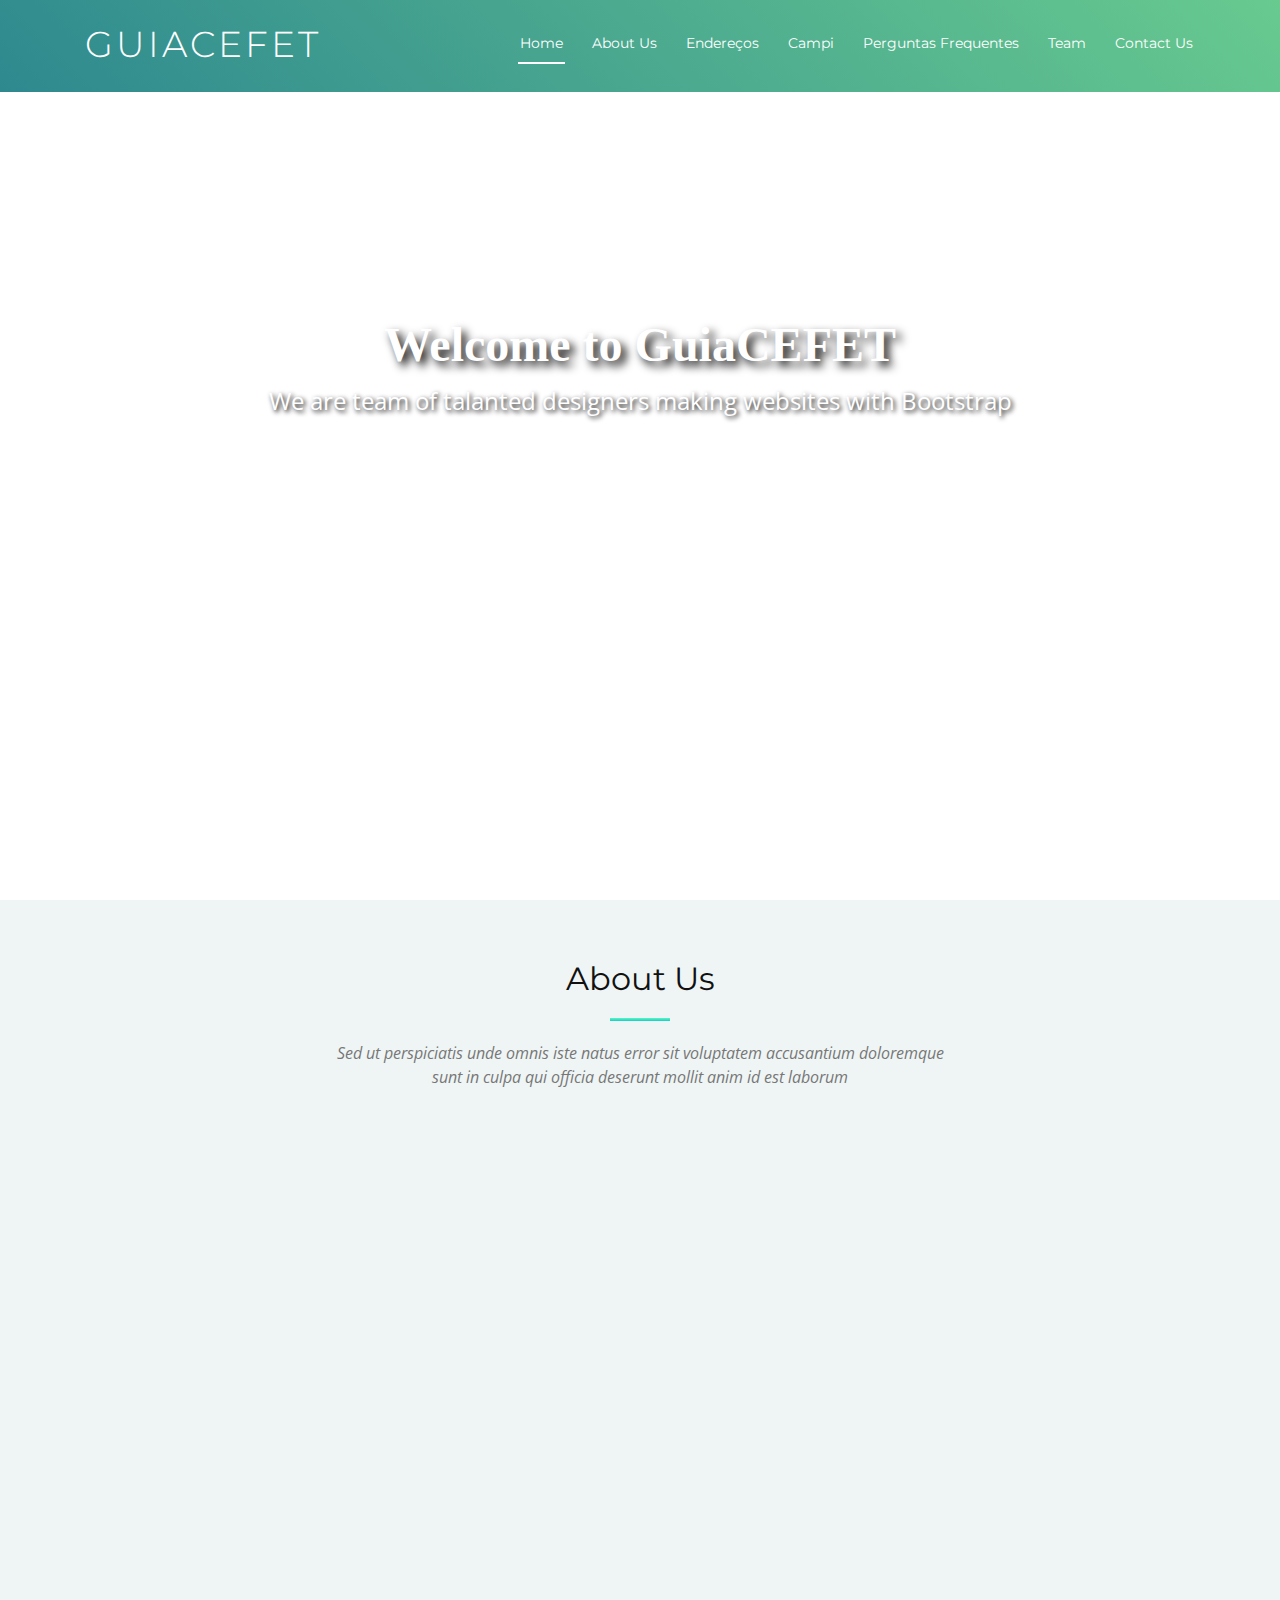
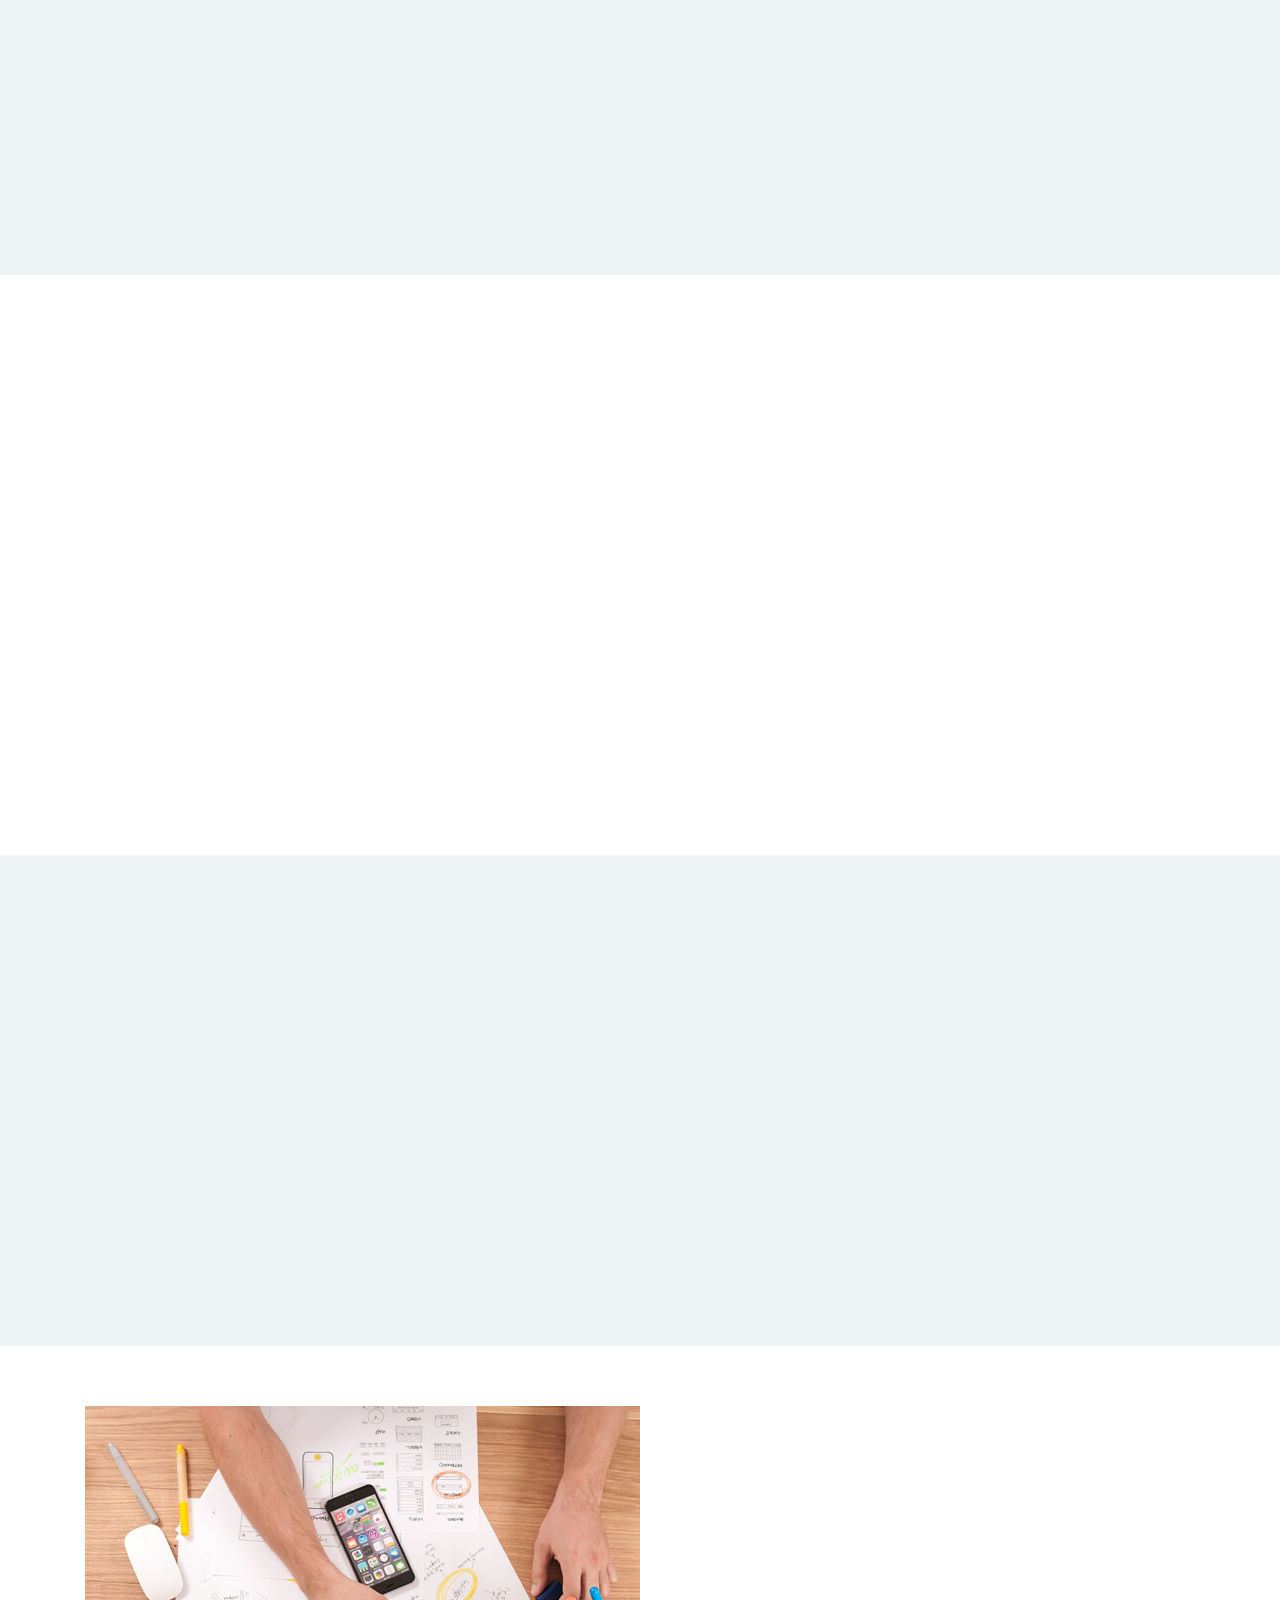
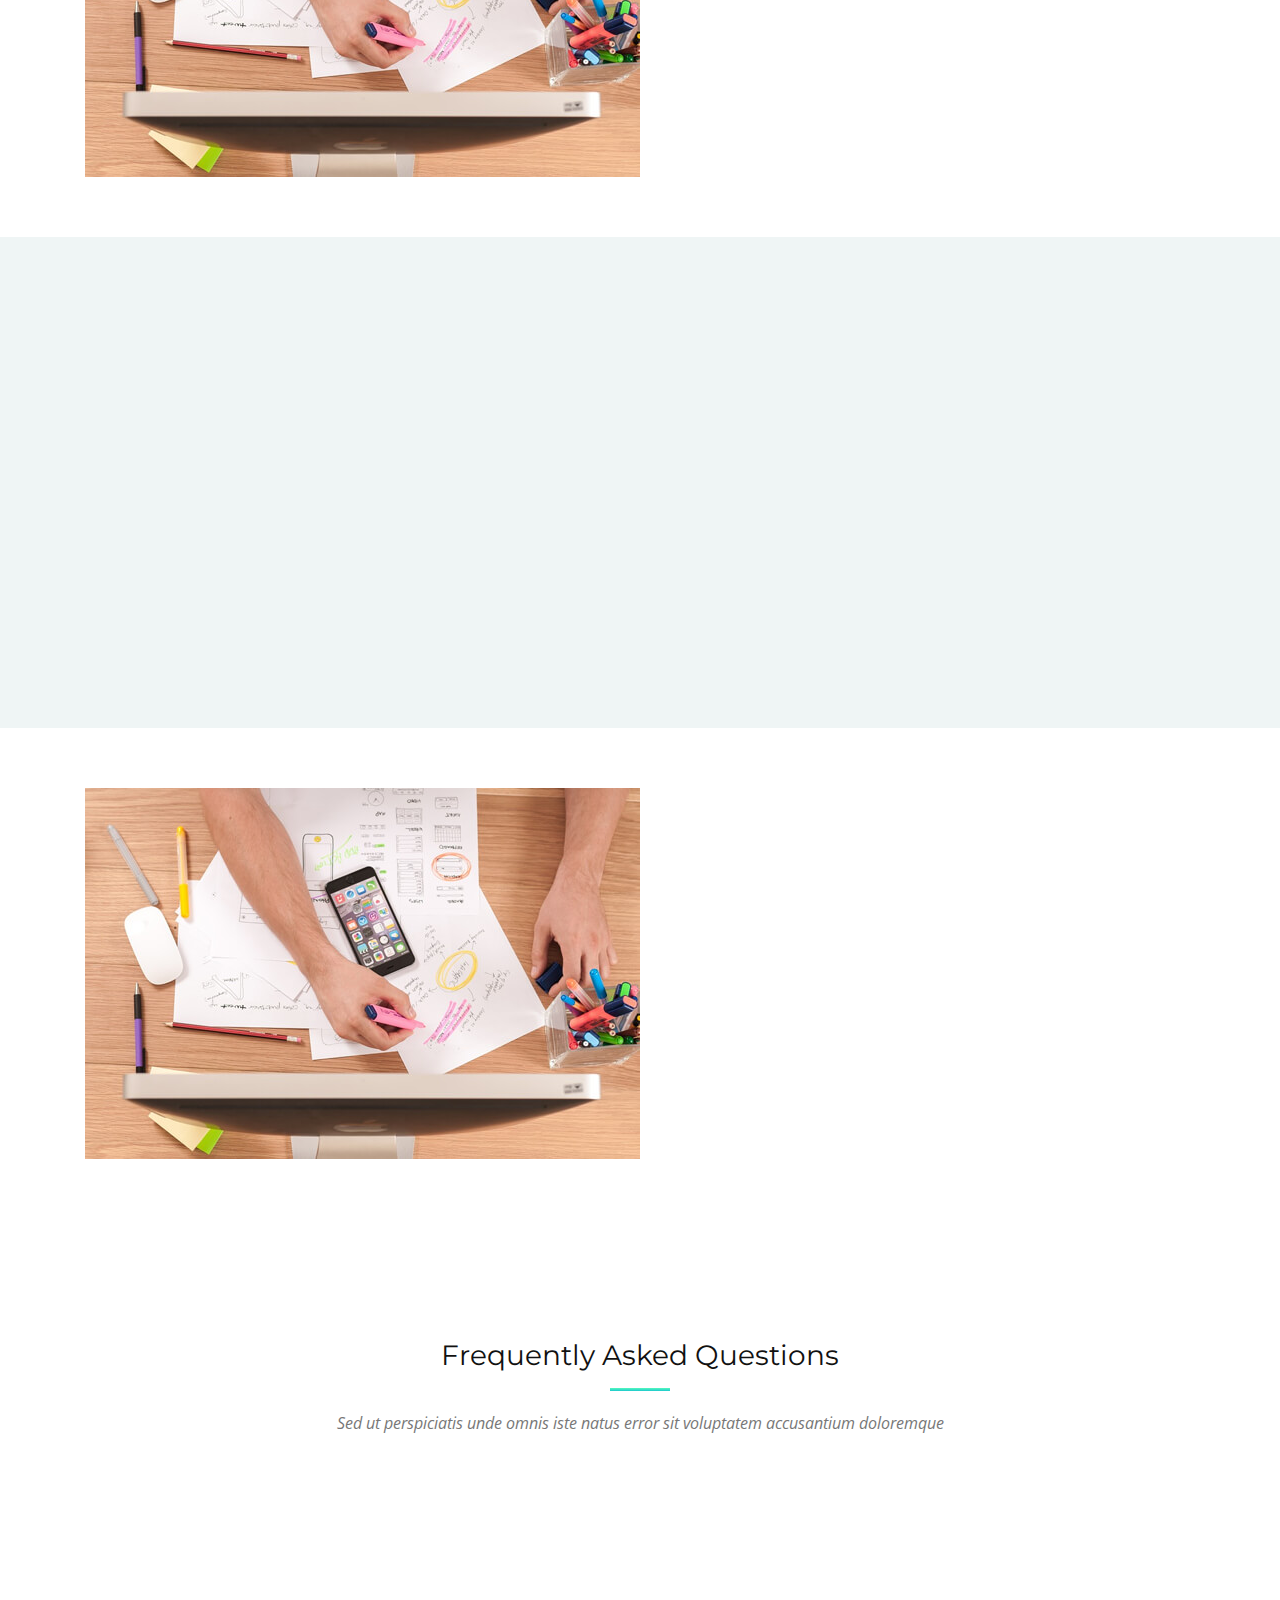
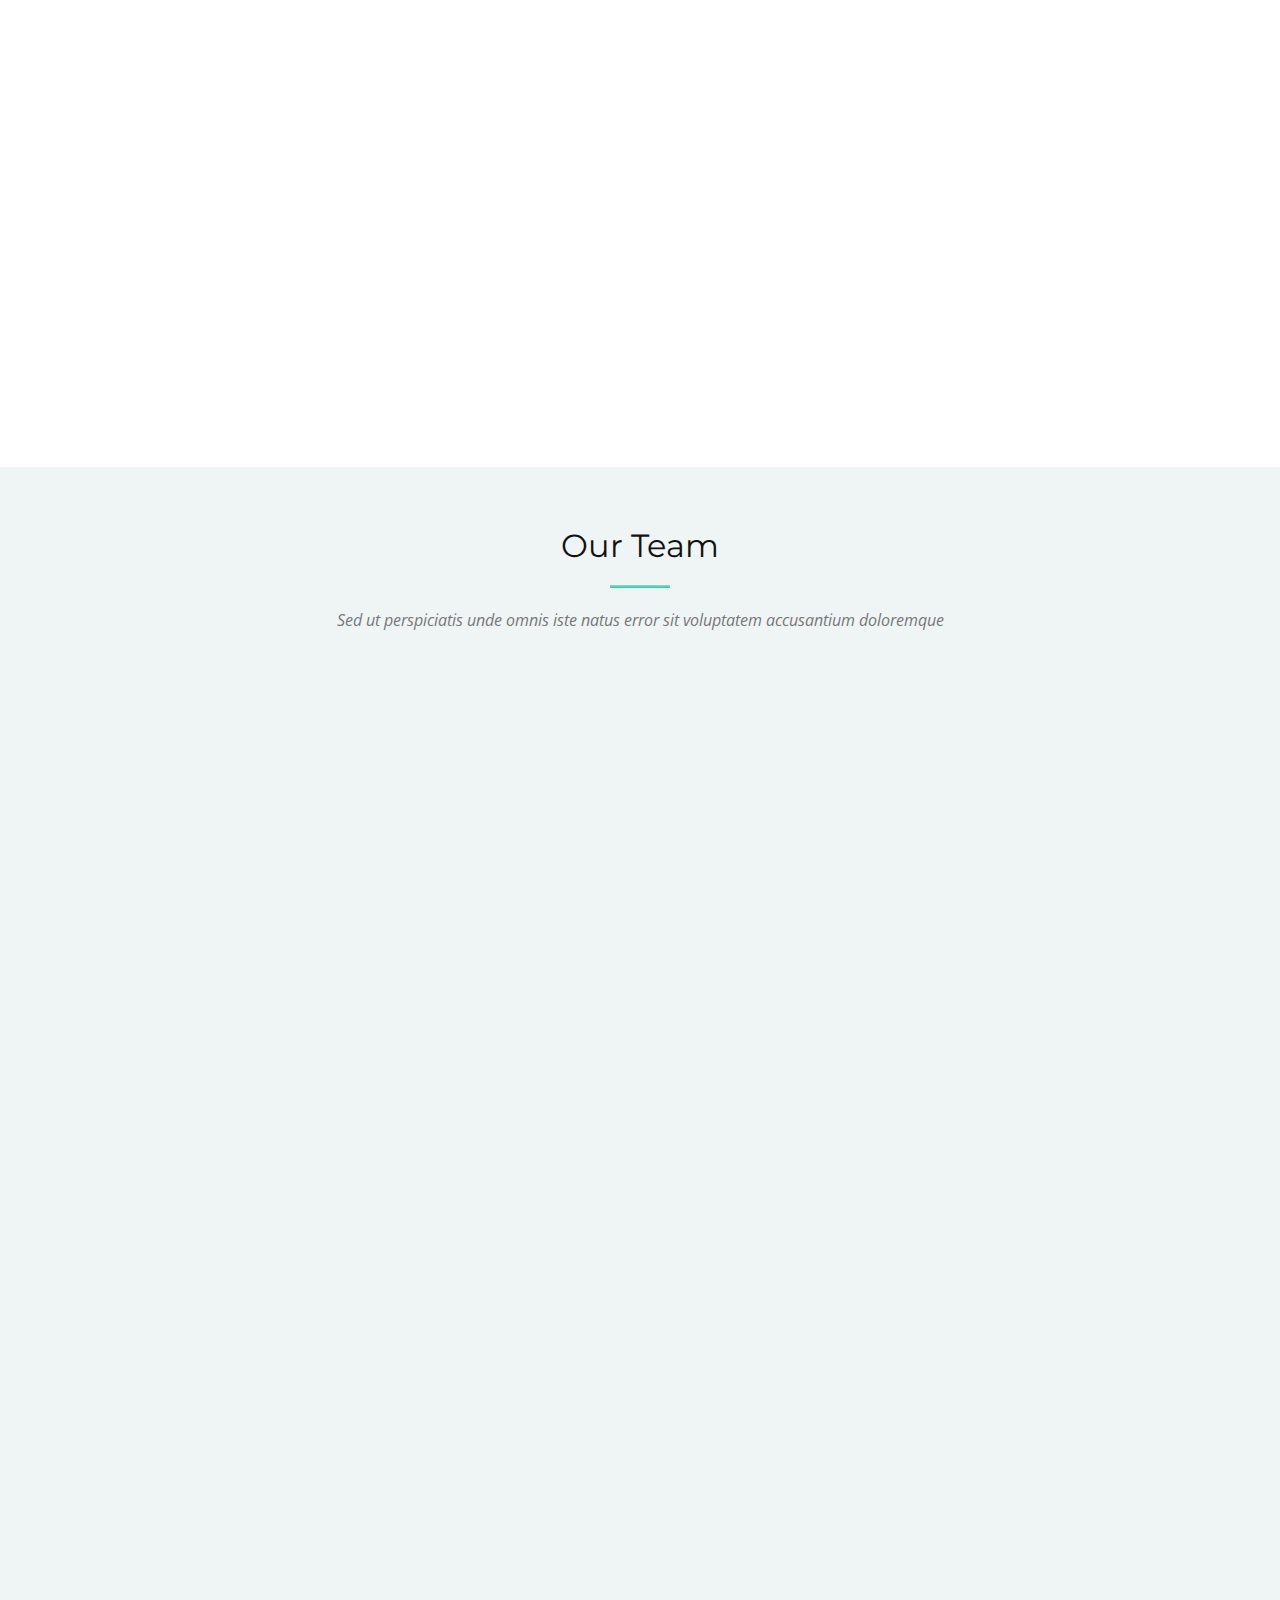
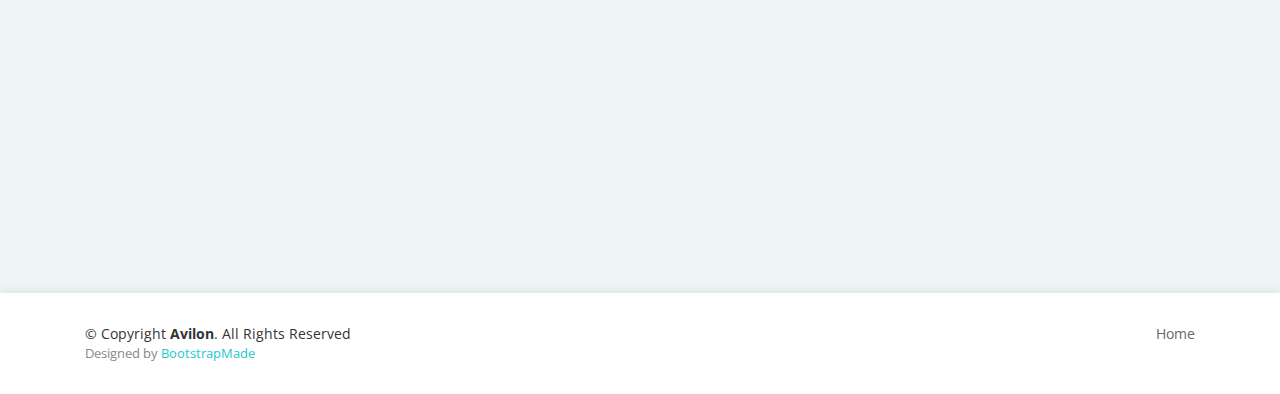
==== commit fafa3bcb: "Update index.html" ====
--- a/index.html
+++ b/index.html
@@ -5,7 +5,7 @@
   <meta charset="utf-8">
   <meta content="width=device-width, initial-scale=1.0" name="viewport">
 
-  <title>Avilon Bootstrap Template</title>
+  <title>GuiaCEFET</title>
   <meta content="" name="descriptison">
   <meta content="" name="keywords">
 
@@ -38,11 +38,11 @@
 <body>
 
   <!-- ======= Header ======= -->
-  <header id="header" class="header-transparent">
+  <header id="header">
     <div class="container">
 
       <div id="logo" class="pull-left">
-        <h1><a href="index.html" class="scrollto">Avilon</a></h1>
+        <h1><a href="index.html" class="scrollto">GuiaCEFET</a></h1>
         <!-- Uncomment below if you prefer to use an image logo -->
         <!-- <a href="index.html"><img src="assets/img/logo.png" alt=""></a> -->
       </div>
@@ -51,27 +51,10 @@
         <ul class="nav-menu">
           <li class="menu-active"><a href="index.html">Home</a></li>
           <li><a href="#about">About Us</a></li>
-          <li><a href="#features">Features</a></li>
-          <li><a href="#pricing">Pricing</a></li>
+          <li><a href="#endereco">Endereços</a></li>
+          <li><a href="#campi">Campi</a></li>
+          <li><a href="#pricing">Perguntas Frequentes</a></li>
           <li><a href="#team">Team</a></li>
-          <li><a href="#gallery">Gallery</a></li>
-          <li class="menu-has-children"><a href="">Drop Down</a>
-            <ul>
-              <li><a href="#">Drop Down 1</a></li>
-              <li class="menu-has-children"><a href="#">Drop Down 2</a>
-                <ul>
-                  <li><a href="#">Deep Drop Down 1</a></li>
-                  <li><a href="#">Deep Drop Down 2</a></li>
-                  <li><a href="#">Deep Drop Down 3</a></li>
-                  <li><a href="#">Deep Drop Down 4</a></li>
-                  <li><a href="#">Deep Drop Down 5</a></li>
-                </ul>
-              </li>
-              <li><a href="#">Drop Down 3</a></li>
-              <li><a href="#">Drop Down 4</a></li>
-              <li><a href="#">Drop Down 5</a></li>
-            </ul>
-          </li>
           <li><a href="#contact">Contact Us</a></li>
         </ul>
       </nav><!-- #nav-menu-container -->
@@ -82,31 +65,16 @@
   <section id="intro">
 
     <div class="intro-text">
-      <h2>Welcome to Avilon</h2>
+      <h2> <strong>Welcome to GuiaCEFET</strong></h2>
       <p>We are team of talanted designers making websites with Bootstrap</p>
       <a href="#about" class="btn-get-started scrollto">Get Started</a>
     </div>
 
-    <div class="product-screens">
-
-      <div class="product-screen-1 wow fadeInUp" data-wow-delay="0.4s" data-wow-duration="0.6s">
-        <img src="assets/img/product-screen-1.png" alt="">
-      </div>
-
-      <div class="product-screen-2 wow fadeInUp" data-wow-delay="0.2s" data-wow-duration="0.6s">
-        <img src="assets/img/product-screen-2.png" alt="">
-      </div>
-
-      <div class="product-screen-3 wow fadeInUp" data-wow-duration="0.6s">
-        <img src="assets/img/product-screen-3.png" alt="">
-      </div>
-
-    </div>
-
   </section><!-- End Intro Section -->
 
+
+
   <main id="main">
-
     <!-- ======= About Section ======= -->
     <section id="about" class="section-bg">
       <div class="container-fluid">
@@ -156,15 +124,16 @@
       </div>
     </section><!-- End About Section -->
 
+
     <!-- ======= Featuress Section ======= -->
-    <section id="features">
+    <section id="endereco">
       <div class="container">
 
         <div class="row">
 
           <div class="col-lg-8 offset-lg-4">
             <div class="section-header wow fadeIn" data-wow-duration="1s">
-              <h3 class="section-title">Product Featuress</h3>
+              <h3 class="section-title">Endereços</h3>
               <span class="section-divider"></span>
             </div>
           </div>
@@ -179,25 +148,37 @@
 
               <div class="col-lg-6 col-md-6 box wow fadeInRight">
                 <div class="icon"><i class="ion-ios-speedometer-outline"></i></div>
-                <h4 class="title"><a href="">Lorem Ipsum</a></h4>
-                <p class="description">Voluptatum deleniti atque corrupti quos dolores et quas molestias excepturi sint
+                <h4 class="title">
+                  <a target="_blank" style="text-decoration: underline; color: #679e96;"
+                    href="https://www.google.com.br/maps/place/CEFET-RJ/@-22.9124722,-43.2269618,17z/data=!3m1!4b1!4m5!3m4!1s0x997e58277f6197:0xbcccee561098f3b6!8m2!3d-22.9124772!4d-43.2247731">
+                    Maracanã
+                  </a>
+                </h4>
+                <p class="description">Endereço: Voluptatum deleniti atque corrupti quos dolores et quas molestias
+                  excepturi sint
                   occaecati cupiditate non provident clarida perendo.</p>
               </div>
               <div class="col-lg-6 col-md-6 box wow fadeInRight" data-wow-delay="0.1s">
                 <div class="icon"><i class="ion-ios-flask-outline"></i></div>
-                <h4 class="title"><a href="">Dolor Sitema</a></h4>
+                <h4 class="title"><a target="_blank" style="text-decoration: underline; color: #679e96;"
+                    href="https://www.google.com.br/maps/place/CEFET%2FRJ+Campus+Angra+dos+Reis/@-23.0213964,-44.5383617,17z/data=!3m1!4b1!4m5!3m4!1s0x9daf4befee3017:0xf207fea35c95c5c5!8m2!3d-23.0214014!4d-44.536173">
+                    Angra dos Reis</a></h4>
                 <p class="description">Minim veniam, quis nostrud exercitation ullamco laboris nisi ut aliquip ex ea
                   commodo consequat tarad limino ata noble dynala mark.</p>
               </div>
               <div class="col-lg-6 col-md-6 box wow fadeInRight" data-wow-delay="0.2s">
                 <div class="icon"><i class="ion-social-buffer-outline"></i></div>
-                <h4 class="title"><a href="">Sed ut perspiciatis</a></h4>
+                <h4 class="title"><a target="_blank" style="text-decoration: underline; color: #679e96;"
+                    href="https://www.google.com.br/maps/place/CEFET%2FRJ+-+Campus+Maria+da+Gra%C3%A7a/@-22.8822552,-43.2610833,17z/data=!3m1!4b1!4m5!3m4!1s0x997c23a4ba47a7:0x5ef9188757a56706!8m2!3d-22.8822602!4d-43.2588946">
+                    Maria da Graça</a></h4>
                 <p class="description">Duis aute irure dolor in reprehenderit in voluptate velit esse cillum dolore eu
                   fugiat nulla pariatur teleca starter sinode park ledo.</p>
               </div>
               <div class="col-lg-6 col-md-6 box wow fadeInRight" data-wow-delay="0.3s">
                 <div class="icon"><i class="ion-ios-analytics-outline"></i></div>
-                <h4 class="title"><a href="">Magni Dolores</a></h4>
+                <h4 class="title"><a target="_blank" style="text-decoration: underline; color: #679e96;"
+                    href="https://www.google.com.br/maps/place/Centro+Federal+de+Educa%C3%A7%C3%A3o+Tecnol%C3%B3gica+Celso+Suckow+da+Fonseca,+Campus+Nova+Igua%C3%A7u/@-22.705097,-43.4633181,17z/data=!4m12!1m6!3m5!1s0x99686d93f01acf:0x5201d88dbaa2884a!2sCEFET+UNED+NI!8m2!3d-22.705102!4d-43.4611294!3m4!1s0x99686d9c20f8c1:0x511ccb631bec108c!8m2!3d-22.7046558!4d-43.4624213">Nova
+                    Iguaçu</a></h4>
                 <p class="description">Excepteur sint occaecat cupidatat non proident, sunt in culpa qui officia
                   deserunt mollit anim id est laborum dinoun trade capsule.</p>
               </div>
@@ -212,7 +193,7 @@
     </section><!-- End Featuress Section -->
 
     <!-- ======= Advanced Featuress Section ======= -->
-    <section id="advanced-features">
+    <section id="campi">
 
       <div class="features-row section-bg">
         <div class="container">
@@ -220,7 +201,7 @@
             <div class="col-12">
               <img class="advanced-feature-img-right wow fadeInRight" src="assets/img/advanced-feature-1.jpg" alt="">
               <div class="wow fadeInLeft">
-                <h2>Duis aute irure dolor in reprehenderit in voluptate velit esse</h2>
+                <h2>Maracanã</h2>
                 <h3>Excepteur sint occaecat cupidatat non proident, sunt in culpa qui officia deserunt mollit anim id
                   est laborum.</h3>
                 <p>Lorem ipsum dolor sit amet, consectetur adipiscing elit, sed do eiusmod tempor incididunt ut labore
@@ -240,7 +221,7 @@
             <div class="col-12">
               <img class="advanced-feature-img-left" src="assets/img/advanced-feature-2.jpg" alt="">
               <div class="wow fadeInRight">
-                <h2>Duis aute irure dolor in reprehenderit in voluptate velit esse</h2>
+                <h2>Angra dos Reis</h2>
                 <i class="ion-ios-paper-outline" class="wow fadeInRight" data-wow-duration="0.5s"></i>
                 <p class="wow fadeInRight" data-wow-duration="0.5s">Lorem ipsum dolor sit amet, consectetur adipiscing
                   elit, sed do eiusmod tempor incididunt ut labore et dolore magna aliqua. Ut enim ad minim veniam.</p>
@@ -265,7 +246,7 @@
             <div class="col-12">
               <img class="advanced-feature-img-right wow fadeInRight" src="assets/img/advanced-feature-3.jpg" alt="">
               <div class="wow fadeInLeft">
-                <h2>Duis aute irure dolor in reprehenderit in voluptate velit esse</h2>
+                <h2>Maria da Graça</h2>
                 <h3>Excepteur sint occaecat cupidatat non proident, sunt in culpa qui officia deserunt mollit anim id
                   est laborum.</h3>
                 <p>Lorem ipsum dolor sit amet, consectetur adipiscing elit, sed do eiusmod tempor incididunt ut labore
@@ -279,178 +260,35 @@
           </div>
         </div>
       </div>
+      <div class="features-row">
+        <div class="container">
+          <div class="row">
+            <div class="col-12">
+              <img class="advanced-feature-img-left" src="assets/img/advanced-feature-2.jpg" alt="">
+              <div class="wow fadeInRight">
+                <h2>Nova Iguaçu</h2>
+                <i class="ion-ios-paper-outline" class="wow fadeInRight" data-wow-duration="0.5s"></i>
+                <p class="wow fadeInRight" data-wow-duration="0.5s">Lorem ipsum dolor sit amet, consectetur adipiscing
+                  elit, sed do eiusmod tempor incididunt ut labore et dolore magna aliqua. Ut enim ad minim veniam.</p>
+                <i class="ion-ios-color-filter-outline wow fadeInRight" data-wow-delay="0.2s"
+                  data-wow-duration="0.5s"></i>
+                <p class="wow fadeInRight" data-wow-delay="0.2s" data-wow-duration="0.5s">Quis nostrud exercitation
+                  ullamco laboris nisi ut aliquip ex ea commodo consequat. Duis aute irure dolor in reprehenderit in
+                  voluptate velit esse cillum.</p>
+                <i class="ion-ios-barcode-outline wow fadeInRight" data-wow-delay="0.4" data-wow-duration="0.5s"></i>
+                <p class="wow fadeInRight" data-wow-delay="0.4s" data-wow-duration="0.5s">Quis nostrud exercitation
+                  ullamco laboris nisi ut aliquip ex ea commodo consequat. Duis aute irure dolor in reprehenderit in
+                  voluptate velit esse cillum.</p>
+              </div>
+            </div>
+          </div>
+        </div>
+      </div>
     </section><!-- End Advanced Featuress Section -->
-
-    <!-- ======= Call To Action Section ======= -->
-    <section id="call-to-action">
-      <div class="container">
-        <div class="row">
-          <div class="col-lg-9 text-center text-lg-left">
-            <h3 class="cta-title">Call To Action</h3>
-            <p class="cta-text"> Duis aute irure dolor in reprehenderit in voluptate velit esse cillum dolore eu fugiat
-              nulla pariatur. Excepteur sint occaecat cupidatat non proident, sunt in culpa qui officia deserunt mollit
-              anim id est laborum.</p>
-          </div>
-          <div class="col-lg-3 cta-btn-container text-center">
-            <a class="cta-btn align-middle" href="#">Call To Action</a>
-          </div>
-        </div>
-
-      </div>
-    </section><!-- End Call To Action Section -->
-
-    <!-- ======= More Features Section ======= -->
-    <section id="more-features" class="section-bg">
-      <div class="container">
-
-        <div class="section-header">
-          <h3 class="section-title">More Features</h3>
-          <span class="section-divider"></span>
-          <p class="section-description">Sed ut perspiciatis unde omnis iste natus error sit voluptatem accusantium
-            doloremque</p>
-        </div>
-
-        <div class="row">
-
-          <div class="col-lg-6">
-            <div class="box wow fadeInLeft">
-              <div class="icon"><i class="ion-ios-stopwatch-outline"></i></div>
-              <h4 class="title"><a href="">Lorem Ipsum</a></h4>
-              <p class="description">Voluptatum deleniti atque corrupti quos dolores et quas molestias excepturi sint
-                occaecati cupiditate non provident etiro rabeta lingo.</p>
-            </div>
-          </div>
-
-          <div class="col-lg-6">
-            <div class="box wow fadeInRight">
-              <div class="icon"><i class="ion-ios-bookmarks-outline"></i></div>
-              <h4 class="title"><a href="">Dolor Sitema</a></h4>
-              <p class="description">Minim veniam, quis nostrud exercitation ullamco laboris nisi ut aliquip ex ea
-                commodo consequat tarad limino ata nodera clas.</p>
-            </div>
-          </div>
-
-          <div class="col-lg-6">
-            <div class="box wow fadeInLeft">
-              <div class="icon"><i class="ion-ios-heart-outline"></i></div>
-              <h4 class="title"><a href="">Sed ut perspiciatis</a></h4>
-              <p class="description">Duis aute irure dolor in reprehenderit in voluptate velit esse cillum dolore eu
-                fugiat nulla pariatur trinige zareta lobur trade.</p>
-            </div>
-          </div>
-
-          <div class="col-lg-6">
-            <div class="box wow fadeInRight">
-              <div class="icon"><i class="ion-ios-analytics-outline"></i></div>
-              <h4 class="title"><a href="">Magni Dolores</a></h4>
-              <p class="description">Excepteur sint occaecat cupidatat non proident, sunt in culpa qui officia deserunt
-                mollit anim id est laborum rideta zanox satirente madera</p>
-            </div>
-          </div>
-
-        </div>
-      </div>
-    </section><!-- End More Features Section -->
-
-    <!-- ======= Clients Section ======= -->
-    <section id="clients">
-      <div class="container">
-
-        <div class="row wow fadeInUp">
-
-          <div class="col-md-2">
-            <img src="assets/img/clients/client-1.png" alt="">
-          </div>
-
-          <div class="col-md-2">
-            <img src="assets/img/clients/client-2.png" alt="">
-          </div>
-
-          <div class="col-md-2">
-            <img src="assets/img/clients/client-3.png" alt="">
-          </div>
-
-          <div class="col-md-2">
-            <img src="assets/img/clients/client-4.png" alt="">
-          </div>
-
-          <div class="col-md-2">
-            <img src="assets/img/clients/client-5.png" alt="">
-          </div>
-
-          <div class="col-md-2">
-            <img src="assets/img/clients/client-6.png" alt="">
-          </div>
-
-        </div>
-      </div>
-    </section><!-- End Clients Section -->
-
-    <!-- ======= Pricing Section ======= -->
-    <section id="pricing" class="section-bg">
-      <div class="container">
-
-        <div class="section-header">
-          <h3 class="section-title">Pricing</h3>
-          <span class="section-divider"></span>
-          <p class="section-description">Sed ut perspiciatis unde omnis iste natus error sit voluptatem accusantium
-            doloremque</p>
-        </div>
-
-        <div class="row">
-
-          <div class="col-lg-4 col-md-6">
-            <div class="box wow fadeInLeft">
-              <h3>Free</h3>
-              <h4><sup>$</sup>0<span> month</span></h4>
-              <ul>
-                <li><i class="ion-android-checkmark-circle"></i> Quam adipiscing vitae proin</li>
-                <li><i class="ion-android-checkmark-circle"></i> Nec feugiat nisl pretium</li>
-                <li><i class="ion-android-checkmark-circle"></i> Nulla at volutpat diam uteera</li>
-                <li><i class="ion-android-checkmark-circle"></i> Pharetra massa massa ultricies</li>
-                <li><i class="ion-android-checkmark-circle"></i> Massa ultricies mi quis hendrerit</li>
-              </ul>
-              <a href="#" class="get-started-btn">Get Started</a>
-            </div>
-          </div>
-
-          <div class="col-lg-4 col-md-6">
-            <div class="box featured wow fadeInUp">
-              <h3>Business</h3>
-              <h4><sup>$</sup>29<span> month</span></h4>
-              <ul>
-                <li><i class="ion-android-checkmark-circle"></i> Quam adipiscing vitae proin</li>
-                <li><i class="ion-android-checkmark-circle"></i> Nec feugiat nisl pretium</li>
-                <li><i class="ion-android-checkmark-circle"></i> Nulla at volutpat diam uteera</li>
-                <li><i class="ion-android-checkmark-circle"></i> Pharetra massa massa ultricies</li>
-                <li><i class="ion-android-checkmark-circle"></i> Massa ultricies mi quis hendrerit</li>
-              </ul>
-              <a href="#" class="get-started-btn">Get Started</a>
-            </div>
-          </div>
-
-          <div class="col-lg-4 col-md-6">
-            <div class="box wow fadeInRight">
-              <h3>Developer</h3>
-              <h4><sup>$</sup>49<span> month</span></h4>
-              <ul>
-                <li><i class="ion-android-checkmark-circle"></i> Quam adipiscing vitae proin</li>
-                <li><i class="ion-android-checkmark-circle"></i> Nec feugiat nisl pretium</li>
-                <li><i class="ion-android-checkmark-circle"></i> Nulla at volutpat diam uteera</li>
-                <li><i class="ion-android-checkmark-circle"></i> Pharetra massa massa ultricies</li>
-                <li><i class="ion-android-checkmark-circle"></i> Massa ultricies mi quis hendrerit</li>
-              </ul>
-              <a href="#" class="get-started-btn">Get Started</a>
-            </div>
-          </div>
-
-        </div>
-      </div>
-    </section><!-- End Pricing Section -->
 
     <!-- ======= Frequently Asked Questions Section ======= -->
     <section id="faq">
-      <div class="container">
+      <div id="pricing" class="container">
 
         <div class="section-header">
           <h3 class="section-title">Frequently Asked Questions</h3>
@@ -550,7 +388,7 @@
           <div class="col-lg-3 col-md-6">
             <div class="member">
               <div class="pic"><img src="assets/img/team/team-1.jpg" alt=""></div>
-              <h4>Walter White</h4>
+              <h4>Matheus Carregal</h4>
               <span>Chief Executive Officer</span>
               <div class="social">
                 <a href=""><i class="fa fa-twitter"></i></a>
@@ -564,7 +402,7 @@
           <div class="col-lg-3 col-md-6">
             <div class="member">
               <div class="pic"><img src="assets/img/team/team-2.jpg" alt=""></div>
-              <h4>Sarah Jhinson</h4>
+              <h4>Déborah Lemos</h4>
               <span>Product Manager</span>
               <div class="social">
                 <a href=""><i class="fa fa-twitter"></i></a>
@@ -578,7 +416,7 @@
           <div class="col-lg-3 col-md-6">
             <div class="member">
               <div class="pic"><img src="assets/img/team/team-3.jpg" alt=""></div>
-              <h4>William Anderson</h4>
+              <h4>Davi Ghiggino</h4>
               <span>CTO</span>
               <div class="social">
                 <a href=""><i class="fa fa-twitter"></i></a>
@@ -592,7 +430,7 @@
           <div class="col-lg-3 col-md-6">
             <div class="member">
               <div class="pic"><img src="assets/img/team/team-4.jpg" alt=""></div>
-              <h4>Amanda Jepson</h4>
+              <h4>Rafael Chagas</h4>
               <span>Accountant</span>
               <div class="social">
                 <a href=""><i class="fa fa-twitter"></i></a>
@@ -602,155 +440,78 @@
               </div>
             </div>
           </div>
-        </div>
-
+
+          <div class="col-lg-3 col-md-6">
+            <div class="member">
+              <div class="pic"><img src="assets/img/team/team-4.jpg" alt=""></div>
+              <h4>Enzo Palácio</h4>
+              <span>Accountant</span>
+              <div class="social">
+                <a href=""><i class="fa fa-twitter"></i></a>
+                <a href=""><i class="fa fa-facebook"></i></a>
+                <a href=""><i class="fa fa-google-plus"></i></a>
+                <a href=""><i class="fa fa-linkedin"></i></a>
+              </div>
+            </div>
+          </div>
+
+          <div class="col-lg-3 col-md-6">
+            <div class="member">
+              <div class="pic"><img src="assets/img/team/team-4.jpg" alt=""></div>
+              <h4>João Victor</h4>
+              <span>Accountant</span>
+              <div class="social">
+                <a href=""><i class="fa fa-twitter"></i></a>
+                <a href=""><i class="fa fa-facebook"></i></a>
+                <a href=""><i class="fa fa-google-plus"></i></a>
+                <a href=""><i class="fa fa-linkedin"></i></a>
+              </div>
+            </div>
+          </div>
+
+          <div class="col-lg-3 col-md-6">
+            <div class="member">
+              <div class="pic"><img src="assets/img/team/team-4.jpg" alt=""></div>
+              <h4>Carmen</h4>
+              <span>Accountant</span>
+              <div class="social">
+                <a href=""><i class="fa fa-twitter"></i></a>
+                <a href=""><i class="fa fa-facebook"></i></a>
+                <a href=""><i class="fa fa-google-plus"></i></a>
+                <a href=""><i class="fa fa-linkedin"></i></a>
+              </div>
+            </div>
+          </div>
+
+          <div class="col-lg-3 col-md-6">
+            <div class="member">
+              <div class="pic"><img src="assets/img/team/team-4.jpg" alt=""></div>
+              <h4>Tatiana</h4>
+              <span>Accountant</span>
+              <div class="social">
+                <a href=""><i class="fa fa-twitter"></i></a>
+                <a href=""><i class="fa fa-facebook"></i></a>
+                <a href=""><i class="fa fa-google-plus"></i></a>
+                <a href=""><i class="fa fa-linkedin"></i></a>
+              </div>
+            </div>
+          </div>
+          <div class="col-lg-3 col-md-6">
+            <div class="member">
+              <div class="pic"><img src="assets/img/team/team-4.jpg" alt=""></div>
+              <h4>Renato Mauro</h4>
+              <span>Accountant</span>
+              <div class="social">
+                <a href=""><i class="fa fa-twitter"></i></a>
+                <a href=""><i class="fa fa-facebook"></i></a>
+                <a href=""><i class="fa fa-google-plus"></i></a>
+                <a href=""><i class="fa fa-linkedin"></i></a>
+              </div>
+            </div>
+          </div>
+        </div>
       </div>
     </section><!-- End Team Section -->
-
-    <!-- ======= Gallery Section ======= -->
-    <section id="gallery">
-      <div class="container-fluid">
-        <div class="section-header">
-          <h3 class="section-title">Gallery</h3>
-          <span class="section-divider"></span>
-          <p class="section-description">Sed ut perspiciatis unde omnis iste natus error sit voluptatem accusantium
-            doloremque</p>
-        </div>
-
-        <div class="row no-gutters">
-
-          <div class="col-lg-4 col-md-6">
-            <div class="gallery-item wow fadeInUp">
-              <a href="assets/img/gallery/gallery-1.jpg" data-gall="portfolioGallery" class="venobox">
-                <img src="assets/img/gallery/gallery-1.jpg" alt="">
-              </a>
-            </div>
-          </div>
-
-          <div class="col-lg-4 col-md-6">
-            <div class="gallery-item wow fadeInUp">
-              <a href="assets/img/gallery/gallery-2.jpg" data-gall="portfolioGallery" class="venobox">
-                <img src="assets/img/gallery/gallery-2.jpg" alt="">
-              </a>
-            </div>
-          </div>
-
-          <div class="col-lg-4 col-md-6">
-            <div class="gallery-item wow fadeInUp">
-              <a href="assets/img/gallery/gallery-3.jpg" data-gall="portfolioGallery" class="venobox">
-                <img src="assets/img/gallery/gallery-3.jpg" alt="">
-              </a>
-            </div>
-          </div>
-
-          <div class="col-lg-4 col-md-6">
-            <div class="gallery-item wow fadeInUp">
-              <a href="assets/img/gallery/gallery-4.jpg" data-gall="portfolioGallery" class="venobox">
-                <img src="assets/img/gallery/gallery-4.jpg" alt="">
-              </a>
-            </div>
-          </div>
-
-          <div class="col-lg-4 col-md-6">
-            <div class="gallery-item wow fadeInUp">
-              <a href="assets/img/gallery/gallery-5.jpg" data-gall="portfolioGallery" class="venobox">
-                <img src="assets/img/gallery/gallery-5.jpg" alt="">
-              </a>
-            </div>
-          </div>
-
-          <div class="col-lg-4 col-md-6">
-            <div class="gallery-item wow fadeInUp">
-              <a href="assets/img/gallery/gallery-6.jpg" data-gall="portfolioGallery" class="venobox">
-                <img src="assets/img/gallery/gallery-6.jpg" alt="">
-              </a>
-            </div>
-          </div>
-
-        </div>
-
-      </div>
-    </section><!-- End Gallery Section -->
-
-    <!-- ======= Contact Section ======= -->
-    <section id="contact">
-      <div class="container">
-        <div class="row wow fadeInUp">
-
-          <div class="col-lg-4 col-md-4">
-            <div class="contact-about">
-              <h3>Avilon</h3>
-              <p>Cras fermentum odio eu feugiat. Justo eget magna fermentum iaculis eu non diam phasellus. Scelerisque
-                felis imperdiet proin fermentum leo. Amet volutpat consequat mauris nunc congue.</p>
-              <div class="social-links">
-                <a href="#" class="twitter"><i class="fa fa-twitter"></i></a>
-                <a href="#" class="facebook"><i class="fa fa-facebook"></i></a>
-                <a href="#" class="instagram"><i class="fa fa-instagram"></i></a>
-                <a href="#" class="google-plus"><i class="fa fa-google-plus"></i></a>
-                <a href="#" class="linkedin"><i class="fa fa-linkedin"></i></a>
-              </div>
-            </div>
-          </div>
-
-          <div class="col-lg-3 col-md-4">
-            <div class="info">
-              <div>
-                <i class="ion-ios-location-outline"></i>
-                <p>A108 Adam Street<br>New York, NY 535022</p>
-              </div>
-
-              <div>
-                <i class="ion-ios-email-outline"></i>
-                <p>info@example.com</p>
-              </div>
-
-              <div>
-                <i class="ion-ios-telephone-outline"></i>
-                <p>+1 5589 55488 55s</p>
-              </div>
-
-            </div>
-          </div>
-
-          <div class="col-lg-5 col-md-8">
-            <div class="form">
-              <form action="forms/contact.php" method="post" role="form" class="php-email-form">
-                <div class="form-row">
-                  <div class="form-group col-lg-6">
-                    <input type="text" name="name" class="form-control" id="name" placeholder="Your Name"
-                      data-rule="minlen:4" data-msg="Please enter at least 4 chars">
-                    <div class="validate"></div>
-                  </div>
-                  <div class="form-group col-lg-6">
-                    <input type="email" class="form-control" name="email" id="email" placeholder="Your Email"
-                      data-rule="email" data-msg="Please enter a valid email">
-                    <div class="validate"></div>
-                  </div>
-                </div>
-                <div class="form-group">
-                  <input type="text" class="form-control" name="subject" id="subject" placeholder="Subject"
-                    data-rule="minlen:4" data-msg="Please enter at least 8 chars of subject">
-                  <div class="validate"></div>
-                </div>
-                <div class="form-group">
-                  <textarea class="form-control" name="message" rows="5" data-rule="required"
-                    data-msg="Please write something for us" placeholder="Message"></textarea>
-                  <div class="validate"></div>
-                </div>
-                <div class="mb-3">
-                  <div class="loading">Loading</div>
-                  <div class="error-message"></div>
-                  <div class="sent-message">Your message has been sent. Thank you!</div>
-                </div>
-                <div class="text-center"><button type="submit" title="Send Message">Send Message</button></div>
-              </form>
-            </div>
-          </div>
-
-        </div>
-
-      </div>
-    </section><!-- End Contact Section -->
 
   </main><!-- End #main -->
 
@@ -775,9 +536,6 @@
         <div class="col-lg-6">
           <nav class="footer-links text-lg-right text-center pt-2 pt-lg-0">
             <a href="#intro" class="scrollto">Home</a>
-            <a href="#about" class="scrollto">About</a>
-            <a href="#">Privacy Policy</a>
-            <a href="#">Terms of Use</a>
           </nav>
         </div>
       </div>
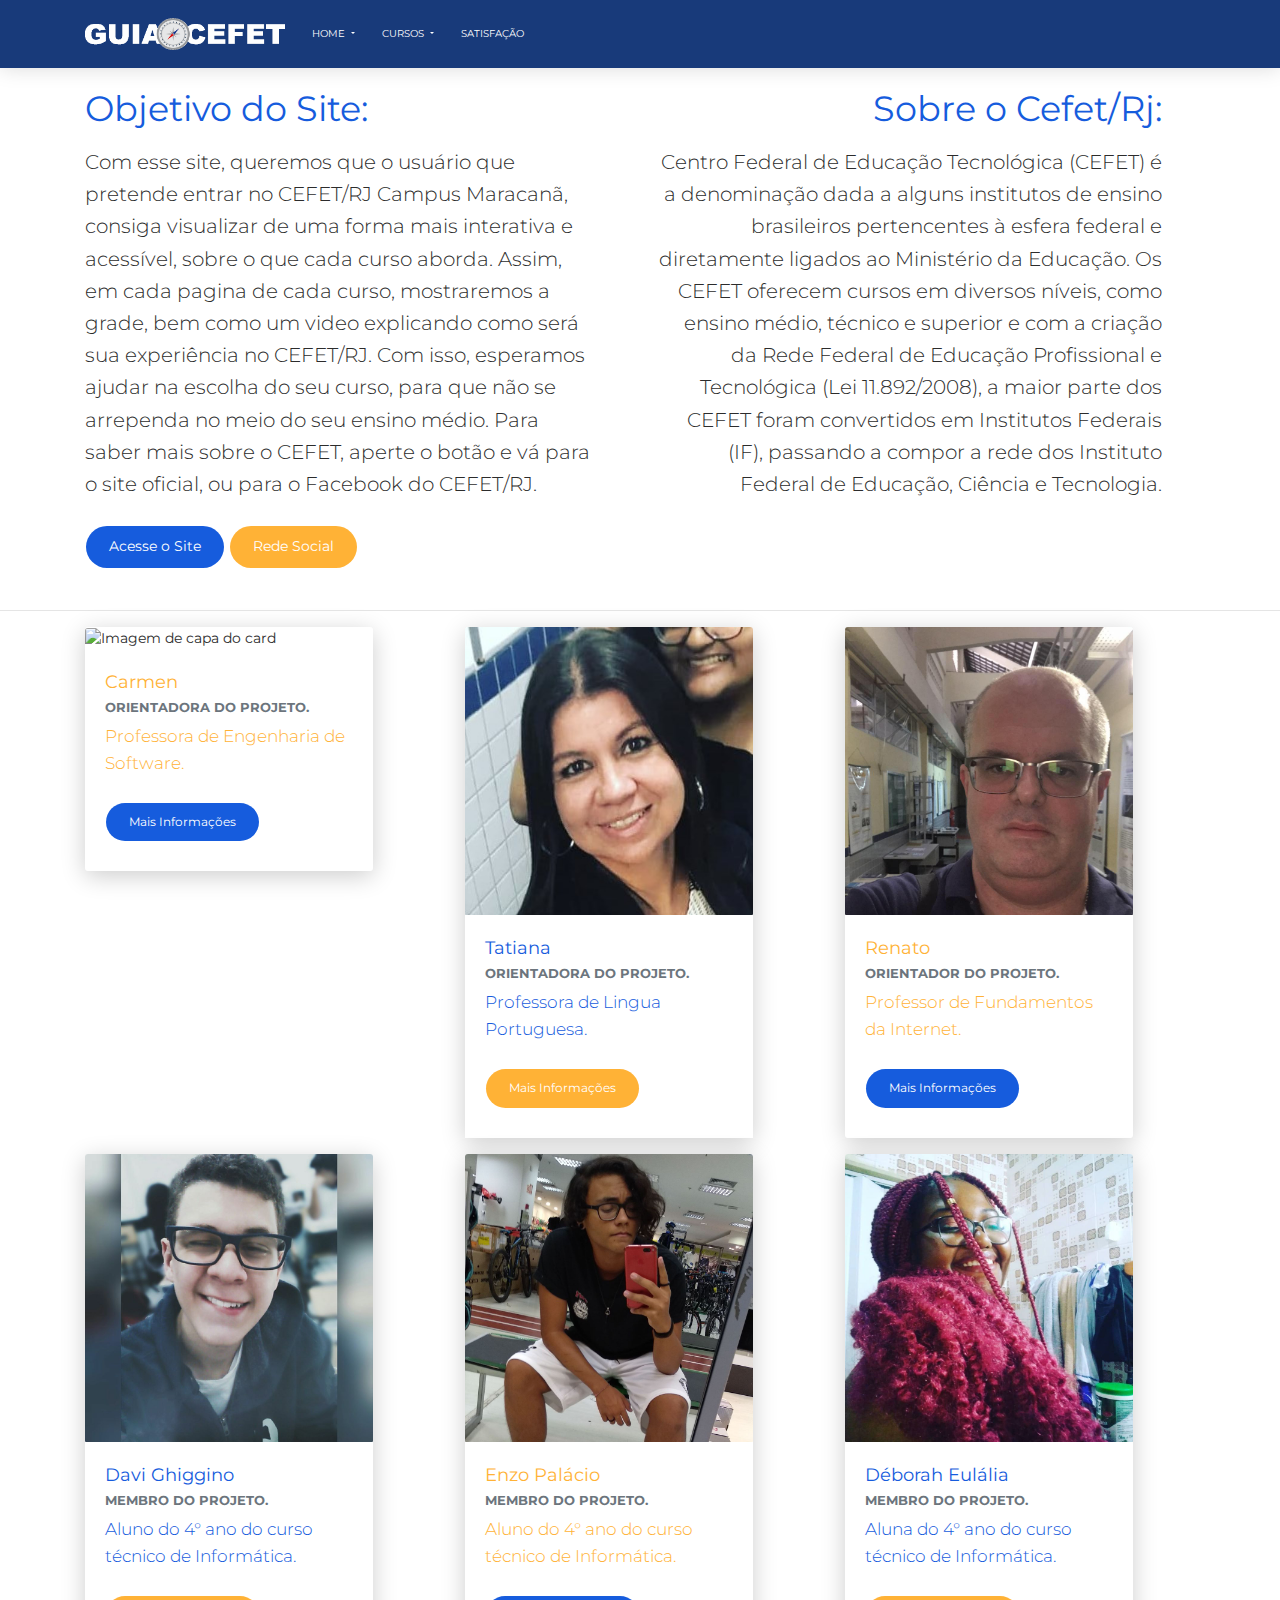
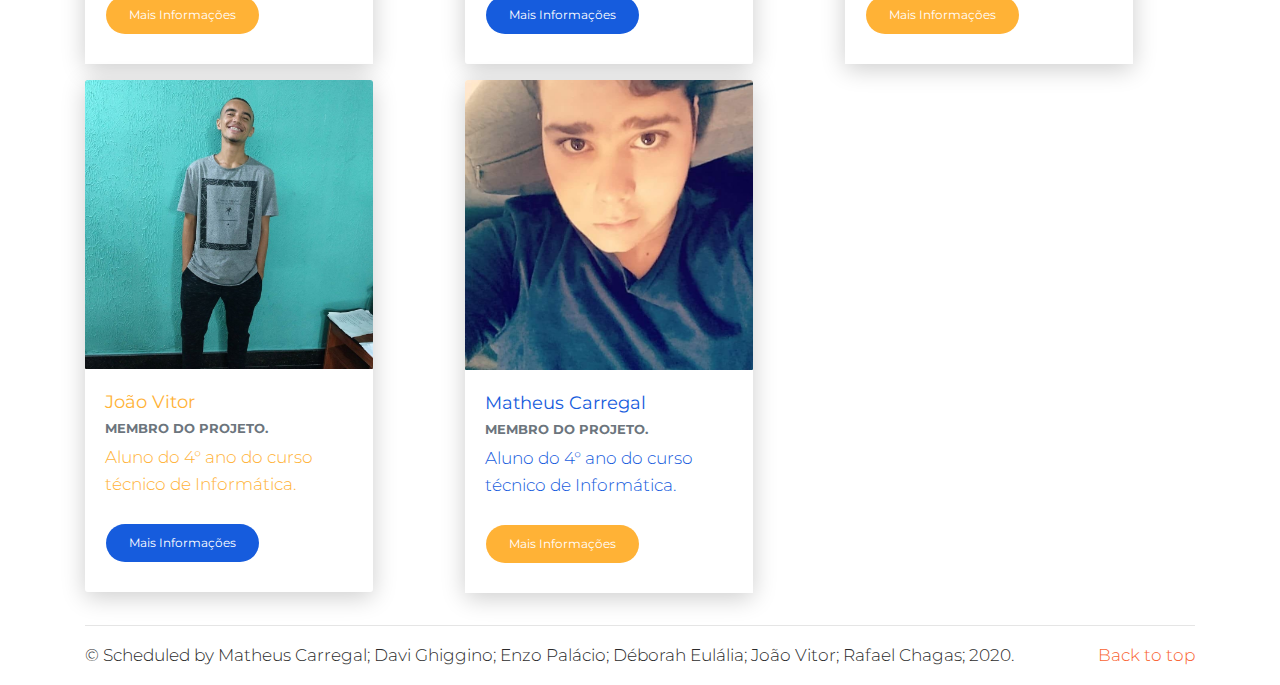
==== commit 8083521d: "Change All" ====
--- a/index.html
+++ b/index.html
@@ -1,562 +1,217 @@
-<!DOCTYPE html>
-<html lang="en">
-
-<head>
-  <meta charset="utf-8">
-  <meta content="width=device-width, initial-scale=1.0" name="viewport">
-
-  <title>GuiaCEFET</title>
-  <meta content="" name="descriptison">
-  <meta content="" name="keywords">
-
-  <!-- Favicons -->
-  <link href="assets/img/favicon.png" rel="icon">
-  <link href="assets/img/apple-touch-icon.png" rel="apple-touch-icon">
-
-  <!-- Google Fonts -->
-  <link href="https://fonts.googleapis.com/css?family=Montserrat:300,400,500,700|Open+Sans:300,300i,400,400i,700,700i"
-    rel="stylesheet">
-
-  <!-- Vendor CSS Files -->
-  <link href="assets/vendor/bootstrap/css/bootstrap.min.css" rel="stylesheet">
-  <link href="assets/vendor/ionicons/css/ionicons.min.css" rel="stylesheet">
-  <link href="assets/vendor/animate.css/animate.min.css" rel="stylesheet">
-  <link href="assets/vendor/font-awesome/css/font-awesome.min.css" rel="stylesheet">
-  <link href="assets/vendor/venobox/venobox.css" rel="stylesheet">
-
-  <!-- Template Main CSS File -->
-  <link href="assets/css/style.css" rel="stylesheet">
-
-  <!-- =======================================================
-  * Template Name: Avilon - v2.1.0
-  * Template URL: https://bootstrapmade.com/avilon-bootstrap-landing-page-template/
-  * Author: BootstrapMade.com
-  * License: https://bootstrapmade.com/license/
-  ======================================================== -->
-</head>
-
-<body>
-
-  <!-- ======= Header ======= -->
-  <header id="header">
-    <div class="container">
-
-      <div id="logo" class="pull-left">
-        <h1><a href="index.html" class="scrollto">GuiaCEFET</a></h1>
-        <!-- Uncomment below if you prefer to use an image logo -->
-        <!-- <a href="index.html"><img src="assets/img/logo.png" alt=""></a> -->
+<!doctype html>
+<html lang="pt-br">
+  <head>
+    <meta charset="utf-8" />
+    <link rel="apple-touch-icon" sizes="76x76" href="icon cefet.png">
+    <link rel="icon" type="image/png" href="icon cefet.png">
+    <meta http-equiv="X-UA-Compatible" content="IE=edge,chrome=1" />
+    <title>Guia CEFET/RJ</title>
+    <meta content='width=device-width, initial-scale=1.0, maximum-scale=1.0, user-scalable=0, shrink-to-fit=no' name='viewport' />
+
+    <!--     Fonts and icons     -->
+    <link href="https://fonts.googleapis.com/css?family=Montserrat:400,700,200" rel="stylesheet" />
+    <link href="https://use.fontawesome.com/releases/v5.0.6/css/all.css" rel="stylesheet">
+
+    <!-- CSS Files -->
+    <link href="now-ui-kit-master\assets\css\bootstrap.min.css" rel="stylesheet" />
+    <link href="now-ui-kit-master\assets\css\now-ui-kit.min.css" rel="stylesheet" />
+    <link href="projeto2.css" rel="stylesheet">
+
+    <!-- CSS Just for demo purpose, don't include it in your project -->
+    <link href="now-ui-kit-master\assets\demo\demo.css" rel="stylesheet" />
+    <!--   Core JS Files   -->
+    <script src="now-ui-kit-master\assets\js\core\jquery.min.js" type="text/javascript"></script>
+    <script src="now-ui-kit-master\assets\js\core\popper.min.js" type="text/javascript"></script>
+    <script src="now-ui-kit-master\assets\js\core\bootstrap.min.js" type="text/javascript"></script>
+
+    <!--  Plugin for Switches, full documentation here: http://www.jque.re/plugins/version3/bootstrap.switch/ -->
+    <script src="now-ui-kit-master\assets\js\plugins\bootstrap-switch.js"></script>
+
+    <!--  Plugin for the Sliders, full documentation here: http://refreshless.com/nouislider/ -->
+    <script src="now-ui-kit-master\assets\js\plugins\nouislider.min.js" type="text/javascript"></script>
+
+    <!--  Plugin for the DatePicker, full documentation here: https://github.com/uxsolutions/bootstrap-datepicker -->
+    <script src="now-ui-kit-master\assets\js\plugins\bootstrap-datepicker.js" type="text/javascript"></script>
+
+    <!--  Google Maps Plugin    -->
+    <script  src="https://maps.googleapis.com/maps/api/js?key=YOUR_KEY_HERE"></script>
+
+
+    <!-- Control Center for Now Ui Kit: parallax effects, scripts for the example pages etc -->
+    <script src="now-ui-kit-master\assets\js\now-ui-kit.min.js" type="text/javascript"></script>
+    
+  </head>
+  <body>
+    <nav class="navbar navbar-expand-lg bg-cefet">
+      <div class="container">
+        <button  class="navbar-toggler" type="button" data-toggle="collapse" data-target="#example-navbar" aria-controls="navbarSupportedContent" aria-expanded="false" aria-label="Toggle navigation">
+          <span class="navbar-toggler-bar bar1"></span>
+          <span class="navbar-toggler-bar bar2"></span>
+          <span class="navbar-toggler-bar bar3"></span>
+        </button>
+        <div class="collapse navbar-collapse" id="navbarTogglerDemo01">
+          <a class="navbar-brand" href="index.html">
+            <img src="LOGO_GUIA_CEFET.png" alt="" width="200" height="32" title="Compass">
+          </a>
+          <ul class="navbar-nav mr-auto mt-2 mt-lg-0 justify-content-end">
+            <li class="nav-item dropdown">
+              <a class="nav-link dropdown-toggle" href="#" id="navbarDropdownMenuLink" data-toggle="dropdown" aria-haspopup="true" aria-expanded="false">
+                Home
+              </a>
+              <div class="dropdown-menu" aria-labelledby="navbarDropdownMenuLink">
+                <a class="dropdown-item" href="#Orientadores">Orientadores</a>
+                <a class="dropdown-item" href="#Membros">Membros</a>
+              </div>
+            </li>
+            <li class="nav-item dropdown">
+              <a class="nav-link dropdown-toggle" href="#" id="navbarDropdownMenuLink" data-toggle="dropdown" aria-haspopup="true" aria-expanded="false">
+                Cursos
+              </a>
+              <div class="dropdown-menu" aria-labelledby="navbarDropdownMenuLink">
+                <a class="dropdown-item" href="info2.html">Informática</a>
+              </div>
+            </li>
+            <li class="nav-item">
+              <a class="nav-link" href="#">Satisfação</a>
+            </li>
+          </ul>
+        </div>
       </div>
-
-      <nav id="nav-menu-container">
-        <ul class="nav-menu">
-          <li class="menu-active"><a href="index.html">Home</a></li>
-          <li><a href="#about">About Us</a></li>
-          <li><a href="#endereco">Endereços</a></li>
-          <li><a href="#campi">Campi</a></li>
-          <li><a href="#pricing">Perguntas Frequentes</a></li>
-          <li><a href="#team">Team</a></li>
-          <li><a href="#contact">Contact Us</a></li>
-        </ul>
-      </nav><!-- #nav-menu-container -->
-    </div>
-  </header><!-- End Header -->
-
-  <!-- ======= Intro Section ======= -->
-  <section id="intro">
-
-    <div class="intro-text">
-      <h2> <strong>Welcome to GuiaCEFET</strong></h2>
-      <p>We are team of talanted designers making websites with Bootstrap</p>
-      <a href="#about" class="btn-get-started scrollto">Get Started</a>
-    </div>
-
-  </section><!-- End Intro Section -->
-
-
-
-  <main id="main">
-    <!-- ======= About Section ======= -->
-    <section id="about" class="section-bg">
-      <div class="container-fluid">
-        <div class="section-header">
-          <h3 class="section-title">About Us</h3>
-          <span class="section-divider"></span>
-          <p class="section-description">
-            Sed ut perspiciatis unde omnis iste natus error sit voluptatem accusantium doloremque<br>
-            sunt in culpa qui officia deserunt mollit anim id est laborum
-          </p>
-        </div>
-
+    </nav>
+    <main role="main">
+      <!-- Main jumbotron for a primary marketing message or call to action -->
+      <div class="container">
         <div class="row">
-          <div class="col-lg-6 about-img wow fadeInLeft">
-            <img src="assets/img/about-img.jpg" alt="">
+          <div class="col-md-6 order-md-1 text-center text-md-left pr-md-5">
+            <h2 class="mb-3 text-texto">Objetivo do Site:</h2>
+            <p class="lead"> 
+              Com esse site, queremos que o usuário que pretende entrar no CEFET/RJ Campus Maracanã, consiga visualizar de uma forma mais interativa e acessível, sobre o que cada curso aborda. 
+              Assim, em cada pagina de cada curso, mostraremos a grade, bem como um video explicando como será sua experiência no CEFET/RJ.
+              Com isso, esperamos ajudar na escolha do seu curso, para que não se arrependa no meio do seu ensino médio.
+              Para saber mais sobre o CEFET, aperte o botão e vá para o site oficial, ou para o Facebook do CEFET/RJ.
+            </p>
+            <p>
+              <a id="Orientadores" href="http://www.cefet-rj.br/" class="btn btn-info btn-round">Acesse o Site</a>
+              <a href="https://www.facebook.com/cefetrjoficial/" class="btn btn-warning btn-round">Rede Social</a>
+            </p>
           </div>
-
-          <div class="col-lg-6 content wow fadeInRight">
-            <h2>Lorem ipsum dolor sit amet, consectetur adipiscing elite storium paralate</h2>
-            <h3>Excepteur sint occaecat cupidatat non proident, sunt in culpa qui officia deserunt mollit anim id est
-              laborum.</h3>
-            <p>
-              Lorem ipsum dolor sit amet, consectetur adipiscing elit, sed do eiusmod tempor incididunt ut labore et
-              dolore magna aliqua ullamco laboris nisi ut aliquip ex ea commodo consequat.
-            </p>
-
-            <ul>
-              <li><i class="ion-android-checkmark-circle"></i> Ullamco laboris nisi ut aliquip ex ea commodo consequat.
-              </li>
-              <li><i class="ion-android-checkmark-circle"></i> Duis aute irure dolor in reprehenderit in voluptate
-                velit.</li>
-              <li><i class="ion-android-checkmark-circle"></i> Ullamco laboris nisi ut aliquip ex ea commodo consequat.
-                Duis aute irure dolor in reprehenderit in voluptate trideta storacalaperda mastiro dolore eu fugiat
-                nulla pariatur.</li>
-            </ul>
-
-            <p>
-              Ullamco laboris nisi ut aliquip ex ea commodo consequat. Duis aute irure dolor in reprehenderit in
-              voluptate velit esse cillum dolore eu fugiat nulla pariatur. Excepteur sint occaecat cupidatat non
-              proident, sunt in culpa qui officia deserunt mollit anim id est laborum Libero justo laoreet sit amet
-              cursus sit amet dictum sit. Commodo sed egestas egestas fringilla phasellus faucibus scelerisque eleifend
-              donec
+          <div class="col-md-6 order-md-1 text-center text-md-right pr-md-5">
+            <h2 class="mb-3 text-texto">Sobre o Cefet/Rj:</h2>
+            <p class="lead">
+              Centro Federal de Educação Tecnológica (CEFET) é a denominação dada a alguns institutos de ensino brasileiros pertencentes à 
+              esfera federal e diretamente ligados ao Ministério da Educação. Os CEFET oferecem cursos em diversos níveis, como ensino médio, 
+              técnico e superior e com a criação da Rede Federal de Educação Profissional e Tecnológica (Lei 11.892/2008), a maior parte dos 
+              CEFET foram convertidos em Institutos Federais (IF), passando a compor a rede dos Instituto Federal de Educação, Ciência e 
+              Tecnologia. 
             </p>
           </div>
         </div>
-
       </div>
-    </section><!-- End About Section -->
-
-
-    <!-- ======= Featuress Section ======= -->
-    <section id="endereco">
+      <hr>
       <div class="container">
-
+        <!-- Example row of columns -->
         <div class="row">
-
-          <div class="col-lg-8 offset-lg-4">
-            <div class="section-header wow fadeIn" data-wow-duration="1s">
-              <h3 class="section-title">Endereços</h3>
-              <span class="section-divider"></span>
-            </div>
-          </div>
-
-          <div class="col-lg-4 col-md-5 features-img">
-            <img src="assets/img/product-features.png" alt="" class="wow fadeInLeft">
-          </div>
-
-          <div class="col-lg-8 col-md-7 ">
-
-            <div class="row">
-
-              <div class="col-lg-6 col-md-6 box wow fadeInRight">
-                <div class="icon"><i class="ion-ios-speedometer-outline"></i></div>
-                <h4 class="title">
-                  <a target="_blank" style="text-decoration: underline; color: #679e96;"
-                    href="https://www.google.com.br/maps/place/CEFET-RJ/@-22.9124722,-43.2269618,17z/data=!3m1!4b1!4m5!3m4!1s0x997e58277f6197:0xbcccee561098f3b6!8m2!3d-22.9124772!4d-43.2247731">
-                    Maracanã
-                  </a>
-                </h4>
-                <p class="description">Endereço: Voluptatum deleniti atque corrupti quos dolores et quas molestias
-                  excepturi sint
-                  occaecati cupiditate non provident clarida perendo.</p>
-              </div>
-              <div class="col-lg-6 col-md-6 box wow fadeInRight" data-wow-delay="0.1s">
-                <div class="icon"><i class="ion-ios-flask-outline"></i></div>
-                <h4 class="title"><a target="_blank" style="text-decoration: underline; color: #679e96;"
-                    href="https://www.google.com.br/maps/place/CEFET%2FRJ+Campus+Angra+dos+Reis/@-23.0213964,-44.5383617,17z/data=!3m1!4b1!4m5!3m4!1s0x9daf4befee3017:0xf207fea35c95c5c5!8m2!3d-23.0214014!4d-44.536173">
-                    Angra dos Reis</a></h4>
-                <p class="description">Minim veniam, quis nostrud exercitation ullamco laboris nisi ut aliquip ex ea
-                  commodo consequat tarad limino ata noble dynala mark.</p>
-              </div>
-              <div class="col-lg-6 col-md-6 box wow fadeInRight" data-wow-delay="0.2s">
-                <div class="icon"><i class="ion-social-buffer-outline"></i></div>
-                <h4 class="title"><a target="_blank" style="text-decoration: underline; color: #679e96;"
-                    href="https://www.google.com.br/maps/place/CEFET%2FRJ+-+Campus+Maria+da+Gra%C3%A7a/@-22.8822552,-43.2610833,17z/data=!3m1!4b1!4m5!3m4!1s0x997c23a4ba47a7:0x5ef9188757a56706!8m2!3d-22.8822602!4d-43.2588946">
-                    Maria da Graça</a></h4>
-                <p class="description">Duis aute irure dolor in reprehenderit in voluptate velit esse cillum dolore eu
-                  fugiat nulla pariatur teleca starter sinode park ledo.</p>
-              </div>
-              <div class="col-lg-6 col-md-6 box wow fadeInRight" data-wow-delay="0.3s">
-                <div class="icon"><i class="ion-ios-analytics-outline"></i></div>
-                <h4 class="title"><a target="_blank" style="text-decoration: underline; color: #679e96;"
-                    href="https://www.google.com.br/maps/place/Centro+Federal+de+Educa%C3%A7%C3%A3o+Tecnol%C3%B3gica+Celso+Suckow+da+Fonseca,+Campus+Nova+Igua%C3%A7u/@-22.705097,-43.4633181,17z/data=!4m12!1m6!3m5!1s0x99686d93f01acf:0x5201d88dbaa2884a!2sCEFET+UNED+NI!8m2!3d-22.705102!4d-43.4611294!3m4!1s0x99686d9c20f8c1:0x511ccb631bec108c!8m2!3d-22.7046558!4d-43.4624213">Nova
-                    Iguaçu</a></h4>
-                <p class="description">Excepteur sint occaecat cupidatat non proident, sunt in culpa qui officia
-                  deserunt mollit anim id est laborum dinoun trade capsule.</p>
-              </div>
-            </div>
-
-          </div>
-
+            <div class="col-sm-4">
+              <div class="card border-info mb-3" style="width: 18rem;">
+                <img class="card-img-top" src=".../100px180/" alt="Imagem de capa do card">
+                <div class="card-body text-warning">
+                  <h5 class="card-title">Carmen</h5>
+                  <h6 class="card-subtitle mb-2 text-muted">Orientadora do Projeto.</h6>
+                  <p class="card-text">Professora de Engenharia de Software.</p>
+                  <a href="#" class="btn btn-info btn-round">Mais Informações</a>
+                </div>
+              </div>
+            </div>
+            <div class="col-sm-4">
+              <div class="card border-info mb-3" style="width: 18rem;">
+                <img class="card-img-top" src="now-ui-kit-master\assets\img\tatianafoto.jpg" alt="Imagem de capa do card">
+                <div class="card-body text-texto">
+                  <h5 class="card-title">Tatiana</h5>
+                  <h6 class="card-subtitle mb-2 text-muted">Orientadora do Projeto.</h6>
+                  <p class="card-text">Professora de Lingua Portuguesa.</p>
+                  <a href="#" class="btn btn-warning btn-round">Mais Informações</a>
+                </div>
+              </div>
+            </div>
+            <div class="col-sm-4">
+              <div class="card border-info mb-3" style="width: 18rem;">
+                <img class="card-img-top" src="now-ui-kit-master\assets\img\renatofoto.jpg" alt="Imagem de capa do card">
+                <div class="card-body text-warning">
+                  <h5 class="card-title">Renato</h5>
+                  <h6 class="card-subtitle mb-2 text-muted">Orientador do Projeto.</h6>
+                  <p class="card-text">Professor de Fundamentos da Internet.</p>
+                  <a id="Membros" href="#" class="btn btn-info btn-round">Mais Informações</a>
+                </div>
+              </div>
+            </div>
+            <div class="col-sm-4">
+              <div class="card border-info mb-3" style="width: 18rem;">
+                <img class="card-img-top" src="now-ui-kit-master\assets\img\davizin.jpg" alt="Imagem de capa do card">
+                <div class="card-body text-texto">
+                  <h5 class="card-title">Davi Ghiggino</h5>
+                  <h6 class="card-subtitle mb-2 text-muted">Membro do Projeto.</h6>
+                  <p class="card-text">Aluno do 4° ano do curso técnico de Informática.</p>
+                  <a href="#" class="btn btn-warning btn-round">Mais Informações</a>
+                </div>
+              </div>
+            </div>
+            <div class="col-sm-4">
+              <div class="card border-info mb-3" style="width: 18rem;">
+                <img class="card-img-top" src="now-ui-kit-master\assets\img\enzofoto.jpg" alt="Imagem de capa do card">
+                <div class="card-body text-warning">
+                  <h5 class="card-title">Enzo Palácio</h5>
+                  <h6 class="card-subtitle mb-2 text-muted">Membro do Projeto.</h6>
+                  <p class="card-text">Aluno do 4° ano do curso técnico de Informática.</p>
+                  <a href="#" class="btn btn-info btn-round">Mais Informações</a>
+                </div>
+              </div>
+            </div>
+            <div class="col-sm-4">
+              <div class="card border-info mb-3" style="width: 18rem;">
+                <img class="card-img-top" src="now-ui-kit-master\assets\img\fotosdeb.jpg" alt="Imagem de capa do card">
+                <div class="card-body text-texto">
+                  <h5 class="card-title">Déborah Eulália</h5>
+                  <h6 class="card-subtitle mb-2 text-muted">Membro do Projeto.</h6>
+                  <p class="card-text">Aluna do 4° ano do curso técnico de Informática.</p>
+                  <a href="#" class="btn btn-warning btn-round">Mais Informações</a>
+                </div>
+              </div>
+            </div>
+            <div class="col-sm-4">
+              <div class="card border-info mb-3" style="width: 18rem;">
+                <img class="card-img-top" src="now-ui-kit-master\assets\img\jvfoto.jpg" alt="Imagem de capa do card">
+                <div class="card-body text-warning">
+                  <h5 class="card-title">João Vitor</h5>
+                  <h6 class="card-subtitle mb-2 text-muted">Membro do Projeto.</h6>
+                  <p class="card-text">Aluno do 4° ano do curso técnico de Informática.</p>
+                  <a href="#" class="btn btn-info btn-round">Mais Informações</a>
+                </div>
+              </div>
+            </div>
+            <div class="col-sm-4">
+              <div class="card border-info mb-3" style="width: 18rem;">
+                <img class="card-img-top" src="now-ui-kit-master\assets\img\mathfoto.jpg" alt="Imagem de capa do card">
+                <div class="card-body text-texto">
+                  <h5 class="card-title">Matheus Carregal</h5>
+                  <h6 class="card-subtitle mb-2 text-muted">Membro do Projeto.</h6>
+                  <p class="card-text">Aluno do 4° ano do curso técnico de Informática.</p>
+                  <a href="#" class="btn btn-warning btn-round">Mais Informações</a>
+                </div>
+              </div>
+            </div>
         </div>
-
-      </div>
-
-    </section><!-- End Featuress Section -->
-
-    <!-- ======= Advanced Featuress Section ======= -->
-    <section id="campi">
-
-      <div class="features-row section-bg">
-        <div class="container">
-          <div class="row">
-            <div class="col-12">
-              <img class="advanced-feature-img-right wow fadeInRight" src="assets/img/advanced-feature-1.jpg" alt="">
-              <div class="wow fadeInLeft">
-                <h2>Maracanã</h2>
-                <h3>Excepteur sint occaecat cupidatat non proident, sunt in culpa qui officia deserunt mollit anim id
-                  est laborum.</h3>
-                <p>Lorem ipsum dolor sit amet, consectetur adipiscing elit, sed do eiusmod tempor incididunt ut labore
-                  et dolore magna aliqua. Ut enim ad minim veniam.</p>
-                <p>Quis nostrud exercitation ullamco laboris nisi ut aliquip ex ea commodo consequat. Duis aute irure
-                  dolor in reprehenderit in voluptate velit esse cillum dolore eu fugiat nulla pariatur. Excepteur sint
-                  occaecat cupidatat non proident, sunt in culpa qui officia deserunt mollit anim id est laborum.</p>
-              </div>
-            </div>
-          </div>
-        </div>
-      </div>
-
-      <div class="features-row">
-        <div class="container">
-          <div class="row">
-            <div class="col-12">
-              <img class="advanced-feature-img-left" src="assets/img/advanced-feature-2.jpg" alt="">
-              <div class="wow fadeInRight">
-                <h2>Angra dos Reis</h2>
-                <i class="ion-ios-paper-outline" class="wow fadeInRight" data-wow-duration="0.5s"></i>
-                <p class="wow fadeInRight" data-wow-duration="0.5s">Lorem ipsum dolor sit amet, consectetur adipiscing
-                  elit, sed do eiusmod tempor incididunt ut labore et dolore magna aliqua. Ut enim ad minim veniam.</p>
-                <i class="ion-ios-color-filter-outline wow fadeInRight" data-wow-delay="0.2s"
-                  data-wow-duration="0.5s"></i>
-                <p class="wow fadeInRight" data-wow-delay="0.2s" data-wow-duration="0.5s">Quis nostrud exercitation
-                  ullamco laboris nisi ut aliquip ex ea commodo consequat. Duis aute irure dolor in reprehenderit in
-                  voluptate velit esse cillum.</p>
-                <i class="ion-ios-barcode-outline wow fadeInRight" data-wow-delay="0.4" data-wow-duration="0.5s"></i>
-                <p class="wow fadeInRight" data-wow-delay="0.4s" data-wow-duration="0.5s">Quis nostrud exercitation
-                  ullamco laboris nisi ut aliquip ex ea commodo consequat. Duis aute irure dolor in reprehenderit in
-                  voluptate velit esse cillum.</p>
-              </div>
-            </div>
-          </div>
-        </div>
-      </div>
-
-      <div class="features-row section-bg">
-        <div class="container">
-          <div class="row">
-            <div class="col-12">
-              <img class="advanced-feature-img-right wow fadeInRight" src="assets/img/advanced-feature-3.jpg" alt="">
-              <div class="wow fadeInLeft">
-                <h2>Maria da Graça</h2>
-                <h3>Excepteur sint occaecat cupidatat non proident, sunt in culpa qui officia deserunt mollit anim id
-                  est laborum.</h3>
-                <p>Lorem ipsum dolor sit amet, consectetur adipiscing elit, sed do eiusmod tempor incididunt ut labore
-                  et dolore magna aliqua. Ut enim ad minim veniam</p>
-                <i class="ion-ios-albums-outline"></i>
-                <p>Quis nostrud exercitation ullamco laboris nisi ut aliquip ex ea commodo consequat. Duis aute irure
-                  dolor in reprehenderit in voluptate velit esse cillum dolore eu fugiat nulla pariatur. Excepteur sint
-                  occaecat cupidatat non proident, sunt in culpa qui officia deserunt mollit anim id est laborum.</p>
-              </div>
-            </div>
-          </div>
-        </div>
-      </div>
-      <div class="features-row">
-        <div class="container">
-          <div class="row">
-            <div class="col-12">
-              <img class="advanced-feature-img-left" src="assets/img/advanced-feature-2.jpg" alt="">
-              <div class="wow fadeInRight">
-                <h2>Nova Iguaçu</h2>
-                <i class="ion-ios-paper-outline" class="wow fadeInRight" data-wow-duration="0.5s"></i>
-                <p class="wow fadeInRight" data-wow-duration="0.5s">Lorem ipsum dolor sit amet, consectetur adipiscing
-                  elit, sed do eiusmod tempor incididunt ut labore et dolore magna aliqua. Ut enim ad minim veniam.</p>
-                <i class="ion-ios-color-filter-outline wow fadeInRight" data-wow-delay="0.2s"
-                  data-wow-duration="0.5s"></i>
-                <p class="wow fadeInRight" data-wow-delay="0.2s" data-wow-duration="0.5s">Quis nostrud exercitation
-                  ullamco laboris nisi ut aliquip ex ea commodo consequat. Duis aute irure dolor in reprehenderit in
-                  voluptate velit esse cillum.</p>
-                <i class="ion-ios-barcode-outline wow fadeInRight" data-wow-delay="0.4" data-wow-duration="0.5s"></i>
-                <p class="wow fadeInRight" data-wow-delay="0.4s" data-wow-duration="0.5s">Quis nostrud exercitation
-                  ullamco laboris nisi ut aliquip ex ea commodo consequat. Duis aute irure dolor in reprehenderit in
-                  voluptate velit esse cillum.</p>
-              </div>
-            </div>
-          </div>
-        </div>
-      </div>
-    </section><!-- End Advanced Featuress Section -->
-
-    <!-- ======= Frequently Asked Questions Section ======= -->
-    <section id="faq">
-      <div id="pricing" class="container">
-
-        <div class="section-header">
-          <h3 class="section-title">Frequently Asked Questions</h3>
-          <span class="section-divider"></span>
-          <p class="section-description">Sed ut perspiciatis unde omnis iste natus error sit voluptatem accusantium
-            doloremque</p>
-        </div>
-
-        <ul id="faq-list" class="wow fadeInUp">
-          <li>
-            <a data-toggle="collapse" class="collapsed" href="#faq1">Non consectetur a erat nam at lectus urna duis? <i
-                class="ion-android-remove"></i></a>
-            <div id="faq1" class="collapse" data-parent="#faq-list">
-              <p>
-                Feugiat pretium nibh ipsum consequat. Tempus iaculis urna id volutpat lacus laoreet non curabitur
-                gravida. Venenatis lectus magna fringilla urna porttitor rhoncus dolor purus non.
-              </p>
-            </div>
-          </li>
-
-          <li>
-            <a data-toggle="collapse" href="#faq2" class="collapsed">Feugiat scelerisque varius morbi enim nunc faucibus
-              a pellentesque? <i class="ion-android-remove"></i></a>
-            <div id="faq2" class="collapse" data-parent="#faq-list">
-              <p>
-                Dolor sit amet consectetur adipiscing elit pellentesque habitant morbi. Id interdum velit laoreet id
-                donec ultrices. Fringilla phasellus faucibus scelerisque eleifend donec pretium. Est pellentesque elit
-                ullamcorper dignissim. Mauris ultrices eros in cursus turpis massa tincidunt dui.
-              </p>
-            </div>
-          </li>
-
-          <li>
-            <a data-toggle="collapse" href="#faq3" class="collapsed">Dolor sit amet consectetur adipiscing elit
-              pellentesque habitant morbi? <i class="ion-android-remove"></i></a>
-            <div id="faq3" class="collapse" data-parent="#faq-list">
-              <p>
-                Eleifend mi in nulla posuere sollicitudin aliquam ultrices sagittis orci. Faucibus pulvinar elementum
-                integer enim. Sem nulla pharetra diam sit amet nisl suscipit. Rutrum tellus pellentesque eu tincidunt.
-                Lectus urna duis convallis convallis tellus. Urna molestie at elementum eu facilisis sed odio morbi quis
-              </p>
-            </div>
-          </li>
-
-          <li>
-            <a data-toggle="collapse" href="#faq4" class="collapsed">Ac odio tempor orci dapibus. Aliquam eleifend mi in
-              nulla? <i class="ion-android-remove"></i></a>
-            <div id="faq4" class="collapse" data-parent="#faq-list">
-              <p>
-                Dolor sit amet consectetur adipiscing elit pellentesque habitant morbi. Id interdum velit laoreet id
-                donec ultrices. Fringilla phasellus faucibus scelerisque eleifend donec pretium. Est pellentesque elit
-                ullamcorper dignissim. Mauris ultrices eros in cursus turpis massa tincidunt dui.
-              </p>
-            </div>
-          </li>
-
-          <li>
-            <a data-toggle="collapse" href="#faq5" class="collapsed">Tempus quam pellentesque nec nam aliquam sem et
-              tortor consequat? <i class="ion-android-remove"></i></a>
-            <div id="faq5" class="collapse" data-parent="#faq-list">
-              <p>
-                Molestie a iaculis at erat pellentesque adipiscing commodo. Dignissim suspendisse in est ante in. Nunc
-                vel risus commodo viverra maecenas accumsan. Sit amet nisl suscipit adipiscing bibendum est. Purus
-                gravida quis blandit turpis cursus in
-              </p>
-            </div>
-          </li>
-
-          <li>
-            <a data-toggle="collapse" href="#faq6" class="collapsed">Tortor vitae purus faucibus ornare. Varius vel
-              pharetra vel turpis nunc eget lorem dolor? <i class="ion-android-remove"></i></a>
-            <div id="faq6" class="collapse" data-parent="#faq-list">
-              <p>
-                Laoreet sit amet cursus sit amet dictum sit amet justo. Mauris vitae ultricies leo integer malesuada
-                nunc vel. Tincidunt eget nullam non nisi est sit amet. Turpis nunc eget lorem dolor sed. Ut venenatis
-                tellus in metus vulputate eu scelerisque. Pellentesque diam volutpat commodo sed egestas egestas
-                fringilla phasellus faucibus. Nibh tellus molestie nunc non blandit massa enim nec.
-              </p>
-            </div>
-          </li>
-
-        </ul>
-
-      </div>
-    </section><!-- End Frequently Asked Questions Section -->
-
-    <!-- ======= Team Section ======= -->
-    <section id="team" class="section-bg">
-      <div class="container">
-        <div class="section-header">
-          <h3 class="section-title">Our Team</h3>
-          <span class="section-divider"></span>
-          <p class="section-description">Sed ut perspiciatis unde omnis iste natus error sit voluptatem accusantium
-            doloremque</p>
-        </div>
-        <div class="row wow fadeInUp">
-          <div class="col-lg-3 col-md-6">
-            <div class="member">
-              <div class="pic"><img src="assets/img/team/team-1.jpg" alt=""></div>
-              <h4>Matheus Carregal</h4>
-              <span>Chief Executive Officer</span>
-              <div class="social">
-                <a href=""><i class="fa fa-twitter"></i></a>
-                <a href=""><i class="fa fa-facebook"></i></a>
-                <a href=""><i class="fa fa-google-plus"></i></a>
-                <a href=""><i class="fa fa-linkedin"></i></a>
-              </div>
-            </div>
-          </div>
-
-          <div class="col-lg-3 col-md-6">
-            <div class="member">
-              <div class="pic"><img src="assets/img/team/team-2.jpg" alt=""></div>
-              <h4>Déborah Lemos</h4>
-              <span>Product Manager</span>
-              <div class="social">
-                <a href=""><i class="fa fa-twitter"></i></a>
-                <a href=""><i class="fa fa-facebook"></i></a>
-                <a href=""><i class="fa fa-google-plus"></i></a>
-                <a href=""><i class="fa fa-linkedin"></i></a>
-              </div>
-            </div>
-          </div>
-
-          <div class="col-lg-3 col-md-6">
-            <div class="member">
-              <div class="pic"><img src="assets/img/team/team-3.jpg" alt=""></div>
-              <h4>Davi Ghiggino</h4>
-              <span>CTO</span>
-              <div class="social">
-                <a href=""><i class="fa fa-twitter"></i></a>
-                <a href=""><i class="fa fa-facebook"></i></a>
-                <a href=""><i class="fa fa-google-plus"></i></a>
-                <a href=""><i class="fa fa-linkedin"></i></a>
-              </div>
-            </div>
-          </div>
-
-          <div class="col-lg-3 col-md-6">
-            <div class="member">
-              <div class="pic"><img src="assets/img/team/team-4.jpg" alt=""></div>
-              <h4>Rafael Chagas</h4>
-              <span>Accountant</span>
-              <div class="social">
-                <a href=""><i class="fa fa-twitter"></i></a>
-                <a href=""><i class="fa fa-facebook"></i></a>
-                <a href=""><i class="fa fa-google-plus"></i></a>
-                <a href=""><i class="fa fa-linkedin"></i></a>
-              </div>
-            </div>
-          </div>
-
-          <div class="col-lg-3 col-md-6">
-            <div class="member">
-              <div class="pic"><img src="assets/img/team/team-4.jpg" alt=""></div>
-              <h4>Enzo Palácio</h4>
-              <span>Accountant</span>
-              <div class="social">
-                <a href=""><i class="fa fa-twitter"></i></a>
-                <a href=""><i class="fa fa-facebook"></i></a>
-                <a href=""><i class="fa fa-google-plus"></i></a>
-                <a href=""><i class="fa fa-linkedin"></i></a>
-              </div>
-            </div>
-          </div>
-
-          <div class="col-lg-3 col-md-6">
-            <div class="member">
-              <div class="pic"><img src="assets/img/team/team-4.jpg" alt=""></div>
-              <h4>João Victor</h4>
-              <span>Accountant</span>
-              <div class="social">
-                <a href=""><i class="fa fa-twitter"></i></a>
-                <a href=""><i class="fa fa-facebook"></i></a>
-                <a href=""><i class="fa fa-google-plus"></i></a>
-                <a href=""><i class="fa fa-linkedin"></i></a>
-              </div>
-            </div>
-          </div>
-
-          <div class="col-lg-3 col-md-6">
-            <div class="member">
-              <div class="pic"><img src="assets/img/team/team-4.jpg" alt=""></div>
-              <h4>Carmen</h4>
-              <span>Accountant</span>
-              <div class="social">
-                <a href=""><i class="fa fa-twitter"></i></a>
-                <a href=""><i class="fa fa-facebook"></i></a>
-                <a href=""><i class="fa fa-google-plus"></i></a>
-                <a href=""><i class="fa fa-linkedin"></i></a>
-              </div>
-            </div>
-          </div>
-
-          <div class="col-lg-3 col-md-6">
-            <div class="member">
-              <div class="pic"><img src="assets/img/team/team-4.jpg" alt=""></div>
-              <h4>Tatiana</h4>
-              <span>Accountant</span>
-              <div class="social">
-                <a href=""><i class="fa fa-twitter"></i></a>
-                <a href=""><i class="fa fa-facebook"></i></a>
-                <a href=""><i class="fa fa-google-plus"></i></a>
-                <a href=""><i class="fa fa-linkedin"></i></a>
-              </div>
-            </div>
-          </div>
-          <div class="col-lg-3 col-md-6">
-            <div class="member">
-              <div class="pic"><img src="assets/img/team/team-4.jpg" alt=""></div>
-              <h4>Renato Mauro</h4>
-              <span>Accountant</span>
-              <div class="social">
-                <a href=""><i class="fa fa-twitter"></i></a>
-                <a href=""><i class="fa fa-facebook"></i></a>
-                <a href=""><i class="fa fa-google-plus"></i></a>
-                <a href=""><i class="fa fa-linkedin"></i></a>
-              </div>
-            </div>
-          </div>
-        </div>
-      </div>
-    </section><!-- End Team Section -->
-
-  </main><!-- End #main -->
-
-  <!-- ======= Footer ======= -->
-  <footer id="footer">
-    <div class="container">
-      <div class="row">
-        <div class="col-lg-6 text-lg-left text-center">
-          <div class="copyright">
-            &copy; Copyright <strong>Avilon</strong>. All Rights Reserved
-          </div>
-          <div class="credits">
-            <!--
-            All the links in the footer should remain intact.
-            You can delete the links only if you purchased the pro version.
-            Licensing information: https://bootstrapmade.com/license/
-            Purchase the pro version with working PHP/AJAX contact form: https://bootstrapmade.com/buy/?theme=Avilon
-          -->
-            Designed by <a href="https://bootstrapmade.com/">BootstrapMade</a>
-          </div>
-        </div>
-        <div class="col-lg-6">
-          <nav class="footer-links text-lg-right text-center pt-2 pt-lg-0">
-            <a href="#intro" class="scrollto">Home</a>
-          </nav>
-        </div>
-      </div>
-    </div>
-  </footer><!-- End  Footer -->
-
-  <a href="#" class="back-to-top"><i class="fa fa-chevron-up"></i></a>
-
-  <!-- Vendor JS Files -->
-  <script src="assets/vendor/jquery/jquery.min.js"></script>
-  <script src="assets/vendor/bootstrap/js/bootstrap.bundle.min.js"></script>
-  <script src="assets/vendor/jquery.easing/jquery.easing.min.js"></script>
-  <script src="assets/vendor/php-email-form/validate.js"></script>
-  <script src="assets/vendor/wow/wow.min.js"></script>
-  <script src="assets/vendor/venobox/venobox.min.js"></script>
-  <script src="assets/vendor/superfish/superfish.min.js"></script>
-  <script src="assets/vendor/hoverIntent/hoverIntent.js"></script>
-
-  <!-- Template Main JS File -->
-  <script src="assets/js/main.js"></script>
-
-</body>
-
+    
+        <hr>
+    
+      </div> <!-- /container -->
+    
+    </main>
+    
+    <footer class="container">
+      <p class="float-right">
+        <a href="#">Back to top</a>
+      </p>
+      <p>&copy; Scheduled by Matheus Carregal; Davi Ghiggino; Enzo Palácio; Déborah Eulália; João Vitor; Rafael Chagas; 2020.</p>
+    </footer>
+  </body>
 </html>--- a/projeto2.css
+++ b/projeto2.css
@@ -0,0 +1,17 @@
+.btn-info {
+    background-color: #165cdd;
+    color: #FFFFFF;
+}
+.bg-cefet{
+    color: #fff;
+    background-color: #183a7a ;
+    border: #183a7a ;
+}
+.text-texto{
+    color: #165cdd;
+    background-color: #fff;
+    border: #165cdd;
+}
+html {
+    scroll-behavior: smooth;
+  }